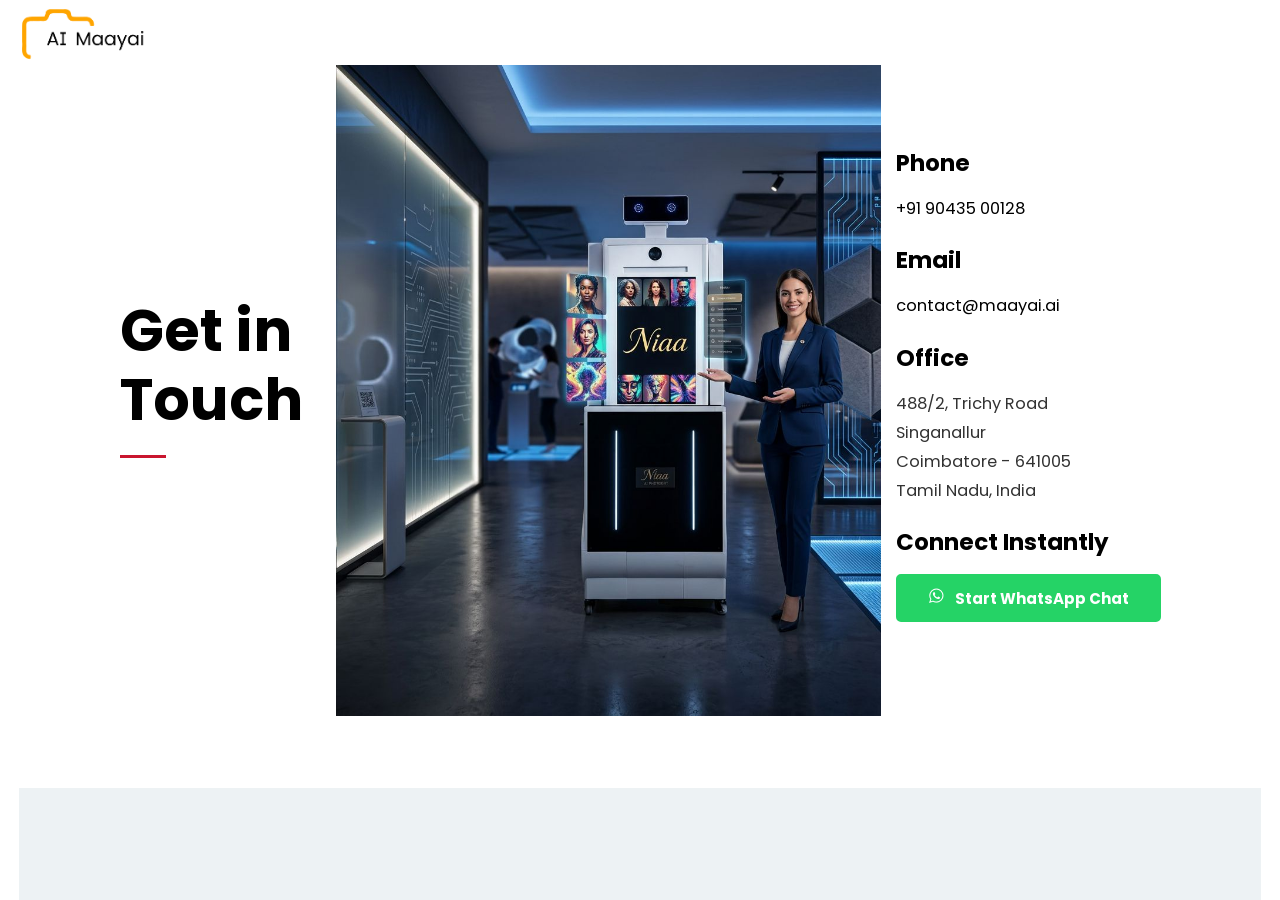
==== contact.html @ 773a6139 "contact, gallery logo update" ====
<!DOCTYPE html>
<html lang="en">

    <head>
        <meta charset="UTF-8">
        <meta http-equiv="X-UA-Compatible" content="IE=edge">
        <meta name="viewport" content="width=device-width, initial-scale=1.0">
        <link rel="stylesheet" href="css/style.css">
        <link rel="stylesheet" href="css/responsive.css">
        <link rel="stylesheet" href="css/plugin.css">
        <link rel="stylesheet" href="css/font.css">

        <!-- document title -->
        <title>AI Maayai | Niaa | Contact</title>
    </head>

    <body>
        <!-- MAIN WRAPPER START
            ============================================= -->
        <div class="main-wrapper clearfix">
            <!-- HEADER START
                ============================================= -->
            <header id="header">
                <div class="header-style1-wrap">
                    <div class="header-content-left">
                        <!-- LOGO START
                                ============================================ -->
                        <div class="logo">
                            <h2 class="logo-title">
                                <a href="index.html">
                                    <img
                                        src="img/AI_Maayai_Logo.png"
                                        alt="AI Maayai Logo"
                                        class="logo-img" />
                                </a>
                            </h2>
                        </div>
                        <!-- LOGO END -->
                    </div>
                </div>
            </header>
            <!-- HEADER END -->
            <!-- Content -->
            <div class="content">
                <div class="top-bar"></div>
                <div class="left-bar"></div>
                <div class="right-bar"></div>

                <div class="contact-block contact-block-2 clearfix">
                    <div class="column column-3 title-wrap">
                        <h1 class="the-title">
                            Get in Touch
                        </h1>
                        <span class="divider-separator"></span>
                    </div>
                    <div class="column column-40 contact-img-wrap">
                        <img src="img/get_in_touch.jpeg" alt="contact-img"
                            class="contact-img">
                    </div>
                    <div class="column column-3 detail-wrap">
                        <div class="contact-detail">
                            <h3 class="the-title">Phone</h3>
                            <p>
                                <a href="tel:+919043500128">+91 90435 00128</a>
                            </p>
                            <h3 class="the-title">Email</h3>
                            <p>
                                <a href="mailto:contact@maayai.ai">contact@maayai.ai</a>
                            </p>
                        </div>
                        <div class="address-detail">
                            <h3 class="the-title">Office</h3>
                            <p>
                                488/2, Trichy Road
                                <br>
                                Singanallur
                                <br>
                                Coimbatore - 641005
                                <br>
                                Tamil Nadu, India
                            </p>
                            <h3 class="the-title">Connect Instantly</h3>
                            <a class="button style-1 whatsapp-button" href="https://wa.me/919043500128" target="_blank" rel="noopener noreferrer">
                                <i class="icon-social-whatsapp-outline" aria-hidden="true"></i>
                                <span>Start WhatsApp Chat</span>
                            </a>
                        </div>
                    </div>
                </div>
            </div>
            <!-- end Content -->
            <!-- Footer -->
            <!-- end Footer -->
        </div>

        <!-- Footer Scripts
            ============================================= -->
        <!-- JavaScripts
        ============================================= -->
        <script src="js/jquery-3.6.0.min.js"></script>
        <script src="js/jquery.smartmenus.min.js"></script>
        <script src="js/aos.js"></script>
        <script src="js/swiper-bundle.min.js"></script>
        <script src="js/isotope.js"></script>
        <script src="js/imagesloaded.pkgd.min.js"></script>
        <script src="js/lightgallery-all.min.js"></script>
        <script src="js/main.js"></script>
    </body>

</html>
---- css/style.css ----
/*
Theme Name: Jepret Html
Theme URI: https://html.themesawesome.com/jeprethtml
Author: Themes Awesome
Author URI: https://www.themesawesome.com
Description: Modern Photography Html Theme
Tags: Html Tamplate
Version: 1.0

[Color Codes]

#Black (text, background, link) = #000000 / #262626 / #1F1D1D
#White (text, background) = #FFFFFF
#Gray (text) = #333333 / #999999 / #605E5F
#LightGray (background, text) = #F2F2F2 / #B8B8B8 / #AAAAAA
#Red (background, text, divider, border) = #DA0D2B 
#Dark Blue (background) = #09212b
#Light Blue (background, text) = #EDF2F5 / #8D99AE
#Brown (text) = #905348

[Typography]

Headers: 2rem/12px Poppins
Heading: 8.1rem/6rem/5rem/4.5rem/3.6rem/3rem/2.6rem/2.4rem/1.8rem/1.5rem/1.4rem/1.2rem/1rem Poppins
Paragraph: 1.7rem/1.6rem/1.5rem/1.4rem Poppins
Input: 13px Arial
Icons: 20px/1.6rem/1.4rem/1.2rem jepret/Fontawesome

Notes: To change the font, install it manually with convert the download zipped font to transfonter.org

-----------------------------------------------------------------------------------
  1. CSS Reset
  2. Header
  3. Landing Page
    3.1 Video Background
    3.2 Personal Photographer
    3.3 Photography Studio
    3.4 Slider
  4. Album
    4.1 Adora
    4.2 Album Grid
    4.3 Album Masonry
    4.4 Album Carousel
    4.5 Unique Stack
        4.5.1 3 Grid Images
        4.5.2 Asymmetrical 4 Images 
        4.5.3 Card Stack 7 Images 
        4.5.4 Grid 20 Images
        4.5.5 Rhomboid Images
        4.5.6 Round Images
    4.6 Slideshow
        4.6.1 Slideshow 1
        4.6.2 Slideshow 2
  5. Gallery
    5.1 default-crative-grid
    5.2 Animate Scroll One
    5.3 Animate Scroll Three
    5.4 Gallery Carousel One
    5.5 Gallery Carousel two
    5.6 Animate Scroll Two
    5.7 Animate Scroll Four
  6. Contact Page
  7. Archive Page
  8. Blog Page
    8.1 Single Post
  9. Footer
-----------------------------------------------------------------------------------
/*-----------------------------------------------------------------------------------*/
/*  1. CSS Reset
/*-----------------------------------------------------------------------------------*/

html {
  font-size: 62.5%;
  -webkit-font-smoothig: antialiased;
  height: 100%;
  scroll-behavior: smooth;
}

body {
  margin: 0;
  word-wrap: break-word;
  -ms-word-wrap: break-word;
  font-family: "Poppins", Sans-serif;
}

img {
  max-width: 100%;
  height: auto;
  display: block;
}

h1,
h2,
h3,
h4,
h5,
h6 {
  font-family: "Poppins";
  margin: 0 0 20px;
}

p {
  margin: 0 0 20px;
  font-size: 1.5rem;
  line-height: 3rem;
  color: #333;
  font-family: "Poppins";
}

*::-moz-selection {
  background-color: #000000;
  color: #ffffff;
}

*::selection {
  background-color: #000000;
  color: #ffffff;
}

.column {
  display: inline-block;
  float: left;
}

.column-1 {
  width: 100%;
}

.column-2 {
  width: 50%;
}

.column-3 {
  width: 33.33333%;
}

.column-2of3 {
  width: 66.66667%;
}

.column-4 {
  width: 25%;
}

.column-5 {
  width: 20%;
}

.column-25 {
  width: 25%;
}

.column-75 {
  width: 75%;
}

.column-40 {
  width: 40%;
}

.column-60 {
  width: 60%;
}

.column {
  -webkit-box-sizing: border-box;
  -moz-box-sizing: border-box;
  box-sizing: border-box;
  padding-right: 15px;
  padding-left: 15px;
  max-width: 100%;
}

.clearfix:before,
.clearfix:after {
  content: "";
  display: table;
}

.clearfix:after {
  clear: both;
}

.clearfix {
  zoom: 1;
}

.row {
  display: -ms-flexbox;
  display: flex;
  -ms-flex-wrap: wrap;
  flex-wrap: wrap;
  margin-left: -15px;
  margin-right: -15px;
}

.top-bar {
  position: fixed;
  height: 39px;
  width: 100%;
  top: 0;
  left: 0;
  right: 0;
  background: #ffffff;
  z-index: 10;
}

.left-bar {
  position: fixed;
  width: 19px;
  top: 0;
  bottom: 0;
  left: 0;
  z-index: 10;
  background: white;
}

.right-bar {
  position: fixed;
  width: 19px;
  top: 0;
  bottom: 0;
  right: 0;
  z-index: 10;
  background: white;
}

#mousehover {
  perspective: 500px;
}

#opacity {
  opacity: 0;
}

.opacity1 {
  transition: 0.4s;
}

#main-menu {
  display: block;
}

a {
  text-decoration: none;
  color: #000;
}

.main-wrapper {
  height: 100%;
  background-color: #edf2f4;
  min-height: 100vh;
  padding: 39px 0 0;
}

*,
*::after,
*::before {
  box-sizing: border-box;
}

.the-title {
  color: #000000;
  font-size: 2.4rem;
}

.button {
  text-decoration: none;
  padding: 12px 30px;
  text-align: center;
}

.style-1 {
  font-size: 15px;
  font-weight: 700;
  text-decoration: none;
  text-transform: uppercase;
  border-radius: 5px;
  border-style: solid;
  border-width: 2px;
  border-color: rgba(246, 25, 25, 0.49);
  background: rgb(246 25 25);
  color: #fff;
  transition: 0.4s;
}

/* .style-1:hover {
  background-color: rgba(255, 255, 255, 0.18);
  border-color: rgba(255, 255, 255, 0.18);
  transform: translateY(10px);
} */

.style-2 {
  font-size: 15px;
  font-weight: 700;
  text-decoration: none;
  text-transform: uppercase;
  border-radius: 5px;
  border-style: solid;
  border-width: 2px;
  border-color: #fff;
  background: transparent;
  color: #fff;
  transition: 0.4s;
}

.style-2:hover {
  background-color: rgba(255, 255, 255, 0.18);
  transform: translateY(10px);
}

.style-3 {
  font-size: 15px;
  font-weight: 700;
  text-transform: uppercase;
  background-color: #da0d2b;
  border-radius: 5px;
  padding: 16px 30px;
  color: #ffffff;
  transition: 0.4s;
}

.style-3:hover {
  transform: translateY(10px);
  background-color: #262626;
}

.style-4 {
  font-size: 15px;
  font-weight: 600;
  background-color: transparent;
  border: 2px solid;
  border-color: #ffffff;
  color: #ffffff;
  padding: 12px 24px;
  transition: 0.4s;
}

.style-4:hover {
  background-color: #da0e2b;
  border-color: #da0e2b;
}

.divider-separator {
  width: 15%;
  height: 4px;
  background: #c9162f;
  display: block;
}

.projects-button {
  display: flex;
}

.lg-toolbar .lg-icon {
  margin: 15px 0;
}

.container {
  margin: 0 auto;
  padding-right: 15px;
  padding-left: 15px;
}

#header .jepret-menu-mobile {
  display: none;
  position: relative;
  font-size: 2rem;
  margin: 7px 0 0;
  width: 0;
  height: 100%;
  cursor: pointer;
}

.jepret-menu-mobile .icon {
  width: auto;
}

#opacity1 {
  transition: 0.5s opacity;
}

h3.sub-title {
  color: #1b1b1b;
  font-size: 5rem;
  font-weight: 700;
  text-transform: capitalize;
  line-height: 1.3em;
  margin-top: 0;
  margin-bottom: 27px;
}

/*-----------------------------------------------------------------------------------*/
/*  2. Header 
/*-----------------------------------------------------------------------------------*/
#header {
  position: fixed;
  top: 0;
  z-index: 50;
  width: 100%;
  background: #fff;
  height: 65px;
  display: flex;
  align-items: center;
}

.header-style1-wrap {
  padding: 0 0px 0 12px;
  display: flex;
  justify-content: space-between;
  align-items: center;
  width: 100%;
  min-height: 65px;
}

h2.logo-title {
  margin: 0;
  font-size: 2rem;
  display: flex;
  align-items: center;
}

.logo-img {
  max-height: 70px;
  width: auto;
  height: auto;
  display: inline-block;
  vertical-align: middle;
}

h2.logo-title a {
  text-transform: uppercase;
  color: #000;
  text-decoration: none;
  transition: 0.4s;
}

h2.logo-title a:hover {
  color: #999;
}

li.menu-item:last-child {
  margin: 0;
}

li.menu-item a {
  color: #000000;
  font-size: 1.2rem;
  text-transform: uppercase;
  font-weight: 700;
}

#header li.menu-item-sub {
  margin: 0;
}

.mobile-menu {
  display: block;
}

/*-----------------------------------------------------------------------------------*/
/*  3. Landing Page
/*-----------------------------------------------------------------------------------*/

/* 3.1 Video Background */
.bg-video-wrap {
  position: relative;
  overflow: hidden;
  width: 100%;
  height: calc(100vh - (39px * 2));
}

.video-bg {
  min-width: 100%;
  min-height: 100vh;
  z-index: 1;
}

.video-overlay {
  width: 100%;
  height: 100%;
  position: absolute;
  top: 0;
  left: 0;
  background-size: 3px 3px;
  background-color: #000000;
  opacity: 0.3;
  transition: background 0.3s, border-radius 0.3s, opacity 0.3s;
  z-index: 2;
}

.video-content {
  position: absolute;
  z-index: 10;
  width: 75%;
  top: 54.5%;
  left: 50%;
  transform: translate(-50%, -50%);
  -webkit-transform: translate(-50%, -50%);
  -moz-transform: translate(-50%, -50%);
  -ms-transform: translate(-50%, -50%);
}

.video-title h1 {
  font-size: 8.1rem;
  line-height: 1.2em;
  color: #fff;
  text-transform: none;
  margin-bottom: 5px;
  margin-top: 2px;
  text-align: center;
}

.signature-wrap {
  background: #252525a1;
  margin: 30px 0 30px;
}

.signature-wrap img {
  display: block;
  margin-left: auto;
  margin-right: auto;
}

h2.author-name {
  font-size: 18px;
  text-align: center;
  font-weight: 300;
  line-height: 44px;
  text-transform: capitalize;
  color: #ffffff;
  letter-spacing: 2px;
  margin-top: -14px;
}

.video-button {
  display: flex;
  justify-content: center;
}

.video-button .button {
  margin-right: 20px;
}

/* 3.2 Personal Photographer */
.about-block {
  background-color: #f2f2f2;
  padding: 60px 0 80px 0;
  overflow: hidden;
}

.about-img-wrap {
  padding: 0px 40px 0px 10px;
}

.about-img-wrap img {
  transition-timing-function: cubic-bezier(0, 0.33, 0.07, 1.03);
  -webkit-transition-timing-function: cubic-bezier(0, 0.33, 0.07, 1.03);
  transition-duration: 1s;
  -webkit-transition-duration: 1s;
}

.about-text-wrap {
  padding-top: 21px;
  padding-right: 15px;
  padding-left: 10px;
  align-self: center;
}

h5.the-title {
  color: #000000;
  font-size: 1.4rem;
  font-weight: 500;
  line-height: 3em;
  letter-spacing: 6px;
  text-transform: uppercase;
  margin-bottom: 10px;
}

.about-text-wrap h3.sub-title {
  line-height: 1.29em;
}

.about-text-wrap .divider-separator {
  height: 3px;
}

.desc-wrap {
  margin-top: 30px;
  display: flex;
}

.desc-wrap p:first-child {
  max-width: 210px;
}

.desc-wrap p:last-child {
  padding-left: 47px;
}

.signature-img-wrap {
  width: 35%;
  margin-top: 10px;
}

.projects-block {
  background: #f5f5f5;
  padding: 80px 0 80px 0;
}

.project-text-wrap {
  padding-right: 40px;
  padding-top: 15px;
  padding-bottom: 5px;
  transition-timing-function: cubic-bezier(0, 0.33, 0.07, 1.03);
  transition-duration: 1s;
  align-self: center;
}

.project-img-wrap {
  padding-left: 10px;
  padding-right: 5px;
}

.smart-img-wrap {
  position: relative;
}

.smart-img {
  transition: transform 0s !important;
  will-change: transform;
}

.smart-img img {
  border-radius: 7px;
}

.smart-img.img-1 {
  position: relative;
  width: 60%;
  top: 36px;
  z-index: 2;
}

.smart-img.img-2 {
  position: absolute;
  width: 45%;
  z-index: 3;
  top: 83px;
  right: 0;
}

.projects-block .smart-img.img-3 {
  position: relative;
  margin: -59px 0 0 252px;
  width: 48%;
  z-index: 1;
}

.projects-block .smart-img.img-4 {
  position: absolute;
  width: 53%;
  bottom: 56px;
  left: 39px;
}

.projects-block .desc-wrap {
  margin-top: 30px;
  margin-bottom: 15px;
}

.projects-block h3.sub-title {
  margin-bottom: 30px;
}

.projects-block .desc-wrap p:first-child {
  max-width: 204px;
}

.projects-block .desc-wrap p:last-child {
  padding-left: 28px;
  max-width: 265px;
}

.projects-block h5.the-title {
  line-height: 2.5em;
}

.testimonial-block {
  background: url("./img/1_kwZMFqHiiPhhl1zHW09NHg2x.jpg");
  background-position: center center;
  background-repeat: no-repeat;
  background-size: cover;
  position: relative;
  height: 100vh;
  min-height: 100%;
}

.testimonial-block .container {
  max-width: 1140px;
  height: 100%;
}

.testimonial-block .row {
  height: 100%;
}

.testimonial-block::before {
  content: "";
  background: #000;
  opacity: 0.9;
  width: 100%;
  height: 100%;
  position: absolute;
  top: 0;
  left: 0;
}

.testimonial-inner-wrap {
  position: relative;
  align-self: center;
}

h1.testimonial-text {
  color: #fff;
  font-size: 6rem;
  font-weight: 400;
  line-height: 1.5em;
  text-align: center;
}

.client-wrap {
  display: flex;
  justify-content: center;
}

.client-img {
  border-radius: 50%;
  border: 3px solid #da0d2b;
  width: 55px;
  height: 55px;
  object-fit: cover;
}

.client-desc-wrap {
  color: #fff;
  margin-left: 15px;
  align-self: center;
}

.client-name {
  font-size: 20px;
  font-weight: 400;
  margin: 0;
}

.client-job {
  color: #999999;
  font-size: 15px;
  font-weight: 300;
  line-height: 1.1em;
}

.partner-block {
  background-color: #f2f2f2;
  padding: 160px 0 180px 0;
}

h2.the-title {
  color: #1b1b1b;
  font-size: 5rem;
  font-weight: 700;
  text-transform: capitalize;
  line-height: 1.5em;
  margin-bottom: 10px;
}

.partner-title-wrap .column-2:last-child {
  padding-left: 0;
  margin-top: -5px;
}

.partner-list-wrap {
  padding-top: 25px;
}

.partner-list-wrap .column-4 {
  background: #f5f5f5;
}

.partner-logo-wrap {
  position: relative;
  border: 1px solid #dddddd;
  padding: 24px 37px 30px;
  display: flex;
  align-self: center;
  height: 100%;
  overflow: hidden;
  background: #f5f5f5;
}

.partner-logo {
  margin-left: auto;
  margin-right: auto;
  width: 100%;
  object-fit: contain;
}

.partner-desc-wrap {
  position: absolute;
  bottom: 0;
  left: 0;
  right: 0;
  background: #09212b;
  text-align: center;
  visibility: hidden;
  width: 100%;
  height: 100%;
  transition: 0.7s ease;
  transform: translateY(100%);
  -webkit-transform: translateY(100%);
  -moz-transform: translateY(100%);
  -ms-transform: translateY(100%);
}

.partner-logo-wrap:hover .partner-desc-wrap {
  visibility: visible;
  transform: translateY(0);
  -webkit-transform: translateY(0);
  -moz-transform: translateY(0);
  -ms-transform: translateY(0);
}

.partner-desc {
  position: absolute;
  top: 50%;
  transform: translate(0, -50%);
  -webkit-transform: translate(0, -50%);
  -moz-transform: translate(0, -50%);
  -ms-transform: translate(0, -50%);
  color: #fff;
  text-align: center;
  padding: 0 30px;
}

h3.partner-name {
  margin-bottom: 5px;
  color: #ffffff;
  font-size: 2rem;
  font-weight: 500;
  text-transform: none;
  line-height: 34px;
}

.partner-desc p {
  color: #ffffff;
  font-size: 1rem;
  font-weight: 400;
  line-height: 1.4em;
  letter-spacing: 0.6px;
}

.contact-block {
  background-color: #da0d2b;
  padding: 155px 0 170px;
  text-align: center;
}

h5.sub-title {
  color: #ffffff;
  font-size: 15px;
  font-weight: 500;
  text-transform: none;
  letter-spacing: 1px;
  margin-bottom: 5px;
}

.contact-block h2.the-title a {
  /* color: #ffffff; */
  font-size: 6rem;
  font-weight: 700;
  text-transform: none;
  text-decoration: none;
}

.contact-block h2.the-title span {
  color: #1b1b1b;
  border-bottom: 3px solid #25d2eb;
}

/* 3.3 Photography Studio  */
.intro-block {
  background-color: #f6f7f8;
  padding: 75px 0 0 0;
  overflow: hidden;
}

.intro-block .intro-image-wrap {
  width: 45%;
  padding-right: 0;
  padding-left: 0;
  transition: 0s;
}

.intro-block .intro-text-wrap {
  width: 55%;
  align-self: center;
  padding-top: 15px;
  padding-left: 5%;
  padding-right: 0;
}

.intro-block .divider-separator {
  width: 45px;
  height: 3px;
}

.intro-block h3.sub-title {
  color: #000000;
  font-size: 1.4rem;
  font-weight: 500;
  text-transform: uppercase;
  line-height: 2.3em;
  letter-spacing: 6px;
  margin-bottom: 23px;
}

.intro-block h2.the-title {
  background: #fff;
  /* padding: 36px; */
  color: #000000;
  font-size: 5rem;
  font-weight: 700;
  text-transform: none;
  line-height: 1.2em;
  letter-spacing: 1px;
  margin-bottom: 18px;
}

.intro-desc {
  margin-top: 23px;
  margin-bottom: 40px;
}

.intro-button {
  display: flex;
}

.intro-button .style-3 {
  padding: 13px 30px;
}

.services-block {
  background-color: #f6f7f8;
  padding: 69px 0 0px;
}

.services-block h2.the-title {
  max-width: 600px;
  line-height: 1em;
  color: #262626;
  margin-bottom: 20px;
}

.services-block .divider-separator {
  width: 4%;
}

.services-list-wrap .column-3 {
  padding-left: 0;
}

.services-card-wrap {
  padding: 45px 0;
}

.service-icon {
  width: 35%;
}

.services-list-wrap .column-3:nth-child(1n + 2) .service-icon {
  width: 30%;
}

.service-desc-wrap {
  padding-top: 20px;
}

p.service-title {
  font-size: 2.4rem;
  font-weight: 700;
  margin-bottom: 8px;
  color: #262626;
}

p.service-desc {
  font-size: 1.4rem;
  margin: 0;
  min-height: 35px;
}

.team-block {
  display: flex;
  padding: 0 19px;
}

.team-text-wrap {
  background-color: #1b1b1b;
  position: relative;
}

.team-block .title-wrap {
  position: absolute;
  top: 49.5%;
  left: 50%;
  transform: translate(-50%, -49.5%);
  width: 100%;
  padding: 0 150px;
}

.team-block h2.the-title {
  color: #ffffff;
  margin-bottom: 20px;
  line-height: 1.3em;
}

.team-block span.divider-separator {
  width: 8%;
  height: 3px;
}

.team-block p.the-desc {
  color: #aaa;
  margin-top: 20px;
}

.team-list-wrap,
.team-list-wrap .column-3 {
  padding-left: 0;
  padding-right: 0;
}

.team-card-wrap {
  position: relative;
  z-index: 1;
  overflow: hidden;
}

.team-img-wrap::before {
  position: absolute;
  content: "";
  width: 100%;
  height: 100%;
  /* background-color: rgba(0, 0, 0, 0.37); */
  top: 0;
  left: 0;
  z-index: 2;
  transition: 1000ms;
}

.team-img {
  position: relative;
  z-index: 1;
  min-height: 297px;
  transform: scale(1.2) translateX(-8%);
  transition: 1000ms all;
  will-change: transform;
}

.team-desc-wrap {
  position: absolute;
  z-index: 10;
  bottom: 0;
  left: 25px;
  padding-right: 30px;
  opacity: 0;
  -webkit-transform: translateX(-100px);
  -ms-transform: translateX(-100px);
  transform: translateX(-100px);
  transition: 650ms;
}

h4.team-name {
  font-size: 2.4rem;
  color: #fff;
  margin: 0;
  line-height: 24px;
}

p.team-role {
  color: #bfbfbf;
  font-weight: 300;
}

.team-card-wrap:hover .team-img {
  transform: scale(1.2) translateX(8%);
  -webkit-transform: scale(1.2) translateX(8%);
  -ms-transform: scale(1.2) translateX(8%);
}

.team-card-wrap:hover .team-desc-wrap {
  opacity: 1;
  -webkit-transform: translateY(0) translateX(0);
  -ms-transform: translateY(0) translateX(0);
  transform: translateY(0) translateX(0);
}

.team-card-wrap:hover .team-img-wrap::before {
  background-color: rgba(0, 0, 0, 0.55);
}

.partner-style-2 {
  padding: 135px 0 140px;
}

.partner-style-2 .title-wrap {
  padding: 0 60px 0 0;
  align-self: center;
}

.partner-style-2 h2.the-title {
  margin-bottom: 40px;
  line-height: 1em;
}

.partner-style-2 .divider-separator {
  height: 3px;
}

.partner-style-2 .the-desc {
  margin-top: 30px;
  margin-bottom: 0;
}

.partner-style-2 .partner-list-wrap {
  padding-top: 20px;
  padding-left: 5px;
  padding-right: 0;
}

.partner-style-2 .partner-list-wrap .column-2 {
  padding-left: 5px;
  padding-right: 5px;
  padding-bottom: 20px;
  height: 221px;
}

.partner-style-2 .partner-logo-wrap {
  padding: 20px 38px;
  background: white;
}

.testimonial-block-style-2 {
  background-color: #030303;
  padding: 125px 0 110px;
}

.testimonial-block-style-2 .container {
  max-width: 1100px;
}

.testimonial-block-style-2 .testimonial-title-wrap {
  align-self: center;
}

.testimonial-block-style-2 h3.the-title {
  color: #ffffff;
  font-size: 5rem;
  font-weight: 700;
  text-transform: capitalize;
  line-height: 0.7em;
  margin-bottom: 35px;
}

.testimonial-block-style-2 h3.testi-text {
  color: #ffffff;
  font-size: 3.8rem;
  font-weight: 300;
  line-height: 1.5em;
  text-align: center;
  margin-top: 5px;
  margin-bottom: 20px;
}

.testimonial-block-style-2 .divider-separator {
  width: 35px;
}

.testimonial-block-style-2 .client-img {
  margin-left: -10px;
}

.contact-block.contact-block-3 {
  padding: 105px 0 135px;
}

.testi-inner-wrap {
  padding-left: 20px;
  padding-right: 15px;
}

/* 3.4 Slider  */

.slider-block {
  height: 94vh;
  position: relative;
}

.swipper-bg {
  background: url("./img/freestocks-org-98752.jpg");
  background-size: cover;
  background-position: 50%;
  min-width: 100%;
  min-height: 94vh;
  animation: zoom 10s infinite;
  transition-duration: 10s;
}

@keyframes zoom {
  0% {
    transform: scale(1.1);
  }

  50% {
    transform: scale(1.2, 1.2);
  }

  100% {
    transform: scale(1.1);
  }
}

.swipper-bg::before {
  content: "";
  position: absolute;
  background-color: rgba(0, 0, 0, 0.3);
  top: 0;
  left: 0;
  width: 100%;
  height: 100%;
}

.swipper-inner-wrap {
  position: absolute;
  bottom: 165px;
  left: 170px;
  max-width: 550px;
  transform: translateX(500px);
  opacity: 0;
  transition: 2000ms;
}

.swiper-slide.swiper-slide-active .swipper-inner-wrap {
  transform: translateX(0);
  opacity: 1;
}

.swipper-inner-wrap h3.the-title {
  font-size: 4.5rem;
  text-transform: capitalize;
  line-height: 1.3em;
  color: #fff;
  margin-bottom: 10px;
}

.swipper-inner-wrap p.the-desc {
  color: #ffffff;
  font-size: 1.6rem;
  line-height: 25px;
  margin-bottom: 28px;
}

.inner-slide-button-wrap .style-4 {
  padding: 9px 23px;
  margin-bottom: 4px;
}

.inner-slide-button-wrap {
  display: flex;
}

.swiper-button-prev:after,
.swiper-container-rtl .swiper-button-next:after,
.swiper-button-next:after,
.swiper-container-rtl .swiper-button-prev:after {
  display: none;
}

.swiper-button-next i,
.swiper-button-prev i {
  font-size: 20px;
  color: #ffffff;
}

.slider-block .swiper-button-prev {
  top: 51.5%;
  left: 30px;
  transform: translateY(-51.5%);
}

.slider-block .swiper-button-next {
  top: 51.5%;
  right: 30px;
  transform: translateY(-51.5%);
}

.slider-block .swiper-container-horizontal>.swiper-pagination-bullets,
.swiper-pagination-custom,
.swiper-pagination-fraction {
  bottom: 27px;
}

.slider-block .swiper-pagination-bullet-active {
  background: #ffffff;
}

.slider-block .swiper-container-horizontal>.swiper-pagination-bullets .swiper-pagination-bullet {
  margin: 0 6px;
}

.slider-block .swiper-pagination-bullet {
  width: 6px;
  height: 6px;
}

/*-----------------------------------------------------------------------------------*/
/*  4. Album
/*-----------------------------------------------------------------------------------*/

/* 4.1 Adora */

.adora-contcept-block {
  max-width: 100%;
  padding: 0 60px 0 40px;
  height: 94vh;
  background-color: #edf2f5;
}

.adora-gallery {
  position: relative;
  top: 50%;
  transform: translateY(-50%);
}

.swiper-container.adora-swiper {
  padding: 50px 0 0;
}

.adora-contcept-block .img img {
  width: 100%;
  height: auto;
  position: relative;
  z-index: 2;
}

.gallery-album .img {
  position: relative;
}

.gallery-album .img::before {
  content: "";
  width: 100%;
  height: 20px;
  background: #b8b8b8;
  position: absolute;
  top: 0;
  left: 0;
  -webkit-transform: translate3d(0, -20px, 0) scale3d(0.9, 0.9, 1);
  transform: translate3d(0, -20px, 0) scale3d(0.9, 0.9, 1);
}

.gallery-album .img::after {
  content: "";
  width: 100%;
  height: 20px;
  background: #a7a7a7;
  position: absolute;
  top: 0;
  left: 0;
  -webkit-transform: translate3d(0, -10px, 0) scale3d(0.95, 0.95, 1);
  transform: translate3d(0, -10px, 0) scale3d(0.95, 0.95, 1);
}

h3.adora-title {
  font-size: 1rem;
  letter-spacing: 0.1rem;
  text-align: center;
  margin: 0 0 40px;
  position: relative;
}

.adora-button {
  position: absolute;
  left: 50%;
  top: 0;
  margin-top: -45px;
  transform: translateX(-50%);
  background: #000;
  color: #fff;
  width: 32px;
  height: 30px;
  line-height: 35px;
  text-align: center;
  font-size: 1.2rem;
  opacity: 0;
  cursor: pointer;
  transition: 0.4s;
}

.adora-contcept-block .swiper-button-next {
  top: 6%;
  right: 16.1%;
  transform: translateX(16.1%);
}

.adora-contcept-block .swiper-button-prev {
  top: 6%;
  left: 14.8%;
  transform: translateX(14.8%);
}

.adora-contcept-block .swiper-button-prev span,
.adora-contcept-block .swiper-button-next span {
  position: absolute;
  top: 0;
  background: transparent;
  color: #595959;
  border: 2px solid #595959;
  width: 35px;
  height: 32px;
  line-height: 35px;
  text-align: center;
  font-size: 1.2rem;
  opacity: 0;
  transition: 0.4s;
}

.adora-contcept-block .swiper-button-prev:hover span,
.adora-contcept-block .swiper-button-next:hover span {
  opacity: 1;
}

.swiper-slide.swiper-slide-active .adora-button {
  opacity: 1;
}

.adora-contcept-block .swiper-button-prev span {
  -webkit-transform: rotate3d(0, 0, 1, 180deg);
  transform: rotate3d(0, 0, 1, 180deg);
}

.view-item-active .adora-button {
  -webkit-transform: rotate3d(0, 0, 1, 180deg) translateX(50%);
  transform: rotate3d(0, 0, 1, 180deg) translateX(50%);
}

.adora-contcept-block .swiper-slide-prev,
.adora-contcept-block .swiper-slide-next {
  -webkit-transition: -webkit-transform 0.5s, opacity 0.5s;
  transition: transform 0.5s, opacity 0.5s;
  -webkit-transition-timing-function: cubic-bezier(0.6, 0, 0.4, 1);
  transition-timing-function: cubic-bezier(0.6, 0, 0.4, 1);
}

.adora-contcept-block.view-item-active {
  height: auto;
}

.adora-contcept-block.view-item-active .adora-gallery {
  top: 0;
  transform: translateY(0);
  padding-top: 190px;
}

.adora-contcept-block.view-item-active .swiper-slide-prev {
  -webkit-transform: translate3d(-70px, 75px, 0);
  transform: translate3d(-70px, 75px, 0);
  opacity: 0;
}

.adora-contcept-block.view-item-active .swiper-slide-next {
  -webkit-transform: translate3d(70px, 75px, 0);
  transform: translate3d(70px, 75px, 0);
  opacity: 0;
}

.adora-contcept-block.view-item-active .swiper-slide-prev,
.adora-contcept-block.view-item-active .swiper-slide-next,
.adora-contcept-block.view-item-active .swiper-slide {
  height: 0;
}

.adora-contcept-block.view-item-active .swiper-slide.swiper-slide-active {
  height: auto;
}

.adora-contcept-block.view-item-active .swiper-button-prev,
.adora-contcept-block.view-item-active .swiper-button-next {
  display: none;
}

.gallery-album {
  transform: translate3d(0, 0, 0);
  -webkit-transition: -webkit-transform 0.5s, opacity 0.5s;
  transition: transform 0.5s, opacity 0.5s;
  -webkit-transition-timing-function: cubic-bezier(0.6, 0, 0.4, 1);
  transition-timing-function: cubic-bezier(0.6, 0, 0.4, 1);
}

.adora-contcept-block.view-item-active .gallery-album {
  position: absolute;
  transform: translate3d(0, 65vh, 0);
  opacity: 0;
  z-index: -10;
}

.adora-contcept-block .item {
  position: absolute;
  padding-bottom: 30px;
  opacity: 0;
  -webkit-transform: translate3d(0, 65vh, 0);
  transform: translate3d(0, 65vh, 0);
  -webkit-transition: -webkit-transform 0.5s, opacity 0.5s;
  transition: transform 0.5s, opacity 0.5s;
  -webkit-transition-timing-function: cubic-bezier(0.6, 0, 0.4, 1);
  transition-timing-function: cubic-bezier(0.6, 0, 0.4, 1);
}

.adora-contcept-block.view-item-active .item {
  position: relative;
  top: 0;
  -webkit-transition-delay: 0.15s;
  transition-delay: 0.15s;
  -webkit-transform: translate3d(0, 0, 0);
  transform: translate3d(0, 0, 0);
  opacity: 1;
  z-index: 10;
}

.item-title {
  font-size: 1.8rem;
  line-height: 2.8rem;
  margin: 0;
  padding: 1em 0;
  color: #000000;
  text-align: left;
  text-transform: capitalize;
}

.item-desc {
  font-size: 1.4rem;
  line-height: 2.6rem;
  vertical-align: middle;
  display: block;
  color: #4f4e4e;
  margin-top: 5px;
  font-weight: 400;
  text-transform: capitalize;
}

.adora-gallery .swiper-slide {
  padding: 20px 20px 0 3px;
}

.adora-title-wrap {
  position: relative;
  bottom: 17px;
  left: 3px;
}

/* 4.2 Album Grid */

.gallery-grid-block {
  overflow: hidden;
  padding: 0 10px 0 10px;
}

.gallery-grid-item {
  padding: 0 10px 20px;
}

.standard-grid .gallery-grid-item {
  padding: 0 7px 15px;
}

.gallery-item {
  filter: grayscale(0);
  transition: 1000ms;
}

.on-hover-item {
  filter: grayscale(100%);
  -webkit-filter: grayscale(100%);
}

.standard-grid .gallery-grid-item-wrap {
  margin-top: -5px;
}

/* 4.3 Album Masonry */

.gallery-masonry-block {
  overflow: hidden;
  padding: 0 20px 15px 8px;
}

.gallery-masonry-item {
  padding: 0 8px 16px;
}

/* 4.4 Album Carousel */

.carousel-block {
  display: flex;
  flex-wrap: wrap;
  min-height: 92vh;
  height: 100%;
  padding: 0 10px;
  background: #edf2f5;
}

.carousel-title-wrap h3.the-title {
  font-size: 3.6rem;
  line-height: 1.1;
  margin-bottom: 5px;
  text-transform: uppercase;
}

.carousel-title-wrap p.the-desc {
  font-size: 1.5rem;
  color: #333;
  padding-left: 0;
}

.carousel-img {
  background: url("./img/robson-hatsukami-morgan-BIWWsqthqtw-unsplash.jpg");
  background-size: cover;
  height: 100%;
  background-position: center center;
  position: relative;
}

.carousel-overlay {
  background-color: #000;
  position: absolute;
  top: 0;
  left: 0;
  bottom: 0;
  right: 0;
  opacity: 0;
  transition: opacity 0.2s linear;
}

.carousel-img:hover .carousel-overlay {
  opacity: 0.8;
}

.carousel-title-wrap {
  background-color: #edf2f5;
  position: relative;
}

.carousel-wrap {
  padding-left: 0;
  padding-right: 10px;
}

.carousel-album {
  height: 100%;
}

.carousel-wrap .title-wrap {
  position: absolute;
  bottom: 78px;
  padding: 0px 30px;
}

.album-detail {
  position: absolute;
  bottom: 13px;
  padding: 0 30px;
  display: flex;
  opacity: 0;
  transition: 0.2s all linear;
  width: 100%;
}

.carousel-img:hover .album-detail {
  opacity: 1;
}

.album-title h3.the-title {
  margin-bottom: 0;
  color: #fff;
  text-transform: uppercase;
  font-size: 3rem;
}

.album-title p.author {
  color: #fff;
  font-size: 1.4rem;
}

a.carousel-style {
  background-color: #da0d2b;
  border-radius: 5px;
  color: #fff;
  font-size: 1.4rem;
  text-transform: uppercase;
  padding: 11px 30px;
  font-weight: 700;
  letter-spacing: 1.4px;
}

.album-title {
  width: 60%;
}

.album-button-wrap {
  width: 40%;
  text-align: right;
  align-self: center;
  margin-top: 6px;
}

.carousel-style span.btn-text {
  position: relative;
  display: inline-block;
  transition: 300ms;
}

.carousel-style:hover span.btn-text {
  transform: translate3d(-1rem, 0, 0);
}

.carousel-style span.btn-icon {
  position: absolute;
  width: 0.5em;
  right: 0;
  opacity: 0;
  top: 50%;
  transform: translateY(-50%);
  transition: all 300ms ease-out;
  will-change: right, opacity;
  color: #fff;
  line-height: 0;
}

.carousel-style:hover span.icon-next {
  opacity: 1;
  right: -15px;
}

.carousel-button-wrap {
  position: fixed;
  z-index: 12;
  bottom: 4px;
  right: 45px;
  display: flex;
}

.carousel-button-wrap .btn:hover {
  color: #da0d2b;
}

.carousel-button-wrap .btn .icon {
  font-size: 1.7rem;
}

.btn-prev .icon {
  transform: rotate(180deg) translate(20px, 8px);
}

.btn-next .icon {
  transform: translate(20px, -8px);
}

span.separator {
  font-size: 1.7rem;
  vertical-align: baseline;
  line-height: 0;
  padding: 0;
  margin: 0;
  color: #878787;
  margin: 0 20px;
}

.carousel-button-wrap .btn[aria-disabled="true"] {
  color: #999;
  cursor: auto;
}

.carousel-block .title-wrap {
  position: absolute;
  bottom: 0;
  padding: 30px 25px 55px;
}

.carousel-album .swiper-wrapper {
  padding: 0 4px;
}

/* 4.5 Unique Stack */

/* 4.5.1 3 Grid Images */

.full-height {
  height: 880px;
}

.js .slideshow {
  height: 100%;
  max-height: 100%;
  pointer-events: none;
  position: relative;
}

.the-packs {
  overflow: hidden;
}

.js .slideshow .slide {
  position: absolute;
  top: 0;
  left: 0;
  height: 100%;
  margin: 0;
  pointer-events: none;
  opacity: 0;
}

.js .slideshow .slide--current {
  pointer-events: auto;
  opacity: 1;
}

.slideshow .slide {
  position: relative;
  width: 100%;
  padding: 6.5em 0 17.6em;
}

.slideshow .slide-imgwrap {
  position: relative;
  height: 100%;
  margin: 0 auto;
}

.slide--layout-1 .slide__img:first-child {
  height: 100%;
}

.slide--layout-1 .slide__img {
  position: absolute;
  width: calc(50% - 0.6em);
}

.slideshow .slide__img-inner {
  position: absolute;
  width: 100%;
  height: 100%;
  -webkit-transform: rotateZ(0deg);
  transform: rotateZ(0deg);
  -webkit-backface-visibility: hidden;
  backface-visibility: hidden;
  will-change: tranform, opacity;
  background-position: 50% 50%;
  background-size: cover;
}

.slide--layout-1 .slide__img:nth-child(n + 2) {
  left: calc(50% + 0.5em);
  height: calc(50% - 0.5em);
}

.slide--layout-1 .slide__img:nth-child(3) {
  top: calc(50% + 0.5em);
}

.js .slideshow .slide--current .slide__title {
  pointer-events: auto;
  opacity: 1;
  display: flex;
  align-self: center;
}

.slideshow .slide__title {
  text-align: center;
}

.js .slideshow .slide__title {
  pointer-events: none;
  opacity: 0;
  padding: 0 93px 0 93px;
}

.slideshow .slide--layout-6 .slide__title,
.slideshow .slide--layout-4 .slide__title,
.slideshow .slide--layout-1 .slide__title,
.slideshow .slide--layout-7 .slide__title {
  margin-top: 3%;
}

.slideshow .title-wrap {
  display: flex;
  padding-right: 45px;
}

.the-packs .slideshow .slide__title-main {
  text-align: left;
  align-self: center;
}

.slideshow .slide__title-main {
  font-size: 2.6rem;
  line-height: 1.46em;
  display: inline-block;
  margin: 0;
}

.slideshow .slide__title-sub {
  margin-top: 0;
  font-size: inherit;
  text-align: left;
}

.slideshow .slide__title-sub {
  font-size: 1.15rem;
  line-height: 1.5;
  margin-top: 0;
  padding: 0 5px;
}

.slideshow .slide__title-sub p {
  font-size: 1.2rem;
  line-height: 1.8rem;
  margin-bottom: 0;
}

.self-center {
  align-self: center;
}

.slideshow__nav--arrows.bottom-nav {
  padding: 0;
  bottom: 8px;
  right: 0;
}

.slideshow__nav--arrows {
  pointer-events: auto;
  opacity: 1;
}

.slideshow__nav {
  position: fixed;
  z-index: 30;
}

.slideshow__nav button {
  border: 0;
  font-size: 14px;
  font-size: 1.4rem;
  margin: 0;
  cursor: pointer;
  font-weight: 700;
  line-height: 0;
}

button {
  margin: 15px 0;
  -moz-transition: all 0.3s linear;
  -webkit-transition: all 0.3s linear;
  -o-transition: all 0.3s linear;
}

button {
  background-image: none;
  background: 0 0;
}

.slideshow__nav button:hover {
  color: #da0d2b;
}

.icon {
  display: inline-block;
  width: 45px;
  height: auto;
  margin: 0 auto;
  fill: currentColor;
  vertical-align: middle;
}

.slide-prev-btn .icon-right-arrow {
  line-height: 0.4;
  -webkit-transform: rotate(180deg);
  -moz-transform: rotate(180deg);
  -ms-transform: rotate(180deg);
  -o-transform: rotate(180deg);
  transform: rotate(180deg);
}

.slideshow__nav span {
  font-size: 17px;
  font-size: 1.7rem;
  vertical-align: inherit;
  line-height: 0;
  padding: 0;
  margin: 0;
  color: #878787;
  margin: 0 10px;
}

.view-album {
  text-align: right;
}

/* 4.5.2 Asymmetrical 4 Images */

.slide--layout-4 a.album-redirect {
  position: absolute;
}

.slide--layout-4 a.album-redirect:first-child {
  top: 40%;
  left: 5%;
  width: 80%;
  height: 60%;
}

.slide--layout-4 a.album-redirect:nth-child(2) {
  top: 15%;
  left: 15%;
  width: 30%;
  height: 50%;
}

.slide--layout-4 a.album-redirect:nth-child(3) {
  top: 0;
  left: 40%;
  width: 40%;
  height: 60%;
}

.slide--layout-4 a.album-redirect:nth-child(4) {
  top: 50%;
  left: 75%;
  width: 22.5%;
  height: 42.5%;
}

.concept-15 .slideshow .slide {
  padding: 8em 0 16em;
}

.js a.carousel-style {
  padding: 11px 32px;
}

/* 4.5.3 Card Stack 7 Images */

.card-stack.concept-14 .slideshow .slide {
  padding: 17em 0 17em;
}

.slide--layout-3 .slide__img {
  position: absolute;
  width: 450px;
  height: 450px;
  top: 40%;
  left: 50%;
  transform: translate3d(-50%, -50%, 0) translate3d(-50%, 0, 0) rotate(-15deg);
  -webkit-transform: translate3d(-50%, -50%, 0) translate3d(-50%, 0, 0) rotate(-15deg);
}

.slide--layout-3 .slide__img-inner {
  transform-origin: 50% 200%;
  -webkit-transform-origin: 50% 200%;
}

.slide--layout-3 .slide__img:nth-child(1) .slide__img-inner {
  transform: translateX(0px) rotateZ(0deg);
}

.slide--layout-3 .slide__img:nth-child(2) .slide__img-inner {
  transform: translateX(0px) rotateZ(6deg);
}

.slide--layout-3 .slide__img:nth-child(3) .slide__img-inner {
  transform: translateX(0px) rotateZ(12deg);
}

.slide--layout-3 .slide__img:nth-child(4) .slide__img-inner {
  transform: translateX(0px) rotateZ(18deg);
}

.slide--layout-3 .slide__img:nth-child(5) .slide__img-inner {
  transform: translateX(0px) rotateZ(24deg);
}

.slide--layout-3 .slide__img:nth-child(6) .slide__img-inner {
  transform: translateX(0px) rotateZ(30deg);
}

.slide--layout-3 .slide__img:nth-child(7) .slide__img-inner {
  transform: translateX(0px) rotateZ(36deg);
}

.card-stack .slideshow .slide__title-sub {
  padding: 3px 5px;
}

/* 4.5.4 Grid 20 Images */

.slide--layout-5 .slide__img {
  position: relative;
  width: calc((100% / 6) - 10px);
  padding-bottom: calc((100% / 6) - 11px);
  min-height: 150px;
  margin: 5px;
  display: inline-block;
}

.slide--layout-5 .slide-imgwrap {
  padding: 8% 0;
  display: flex;
  flex-wrap: wrap;
  align-content: center;
}

.grid-20-img .the-packs .slideshow .slide__title-main {
  margin-top: 0;
}

.grid-20-img .slideshow .slide {
  padding: 2.1em 0 16em;
}

.grid-20-img.the-packs .slideshow .slide__title-main {
  max-width: 200px;
  padding-right: 15px;
}

/* 4.5.5 Rhomboid Images */

.slide--layout-7 a.album-redirect {
  position: absolute;
  width: 41%;
  height: 100%;
}

.slide--layout-7 a.album-redirect:nth-child(2) {
  left: 30%;
}

.slide--layout-7 a.album-redirect:nth-child(3) {
  left: 60%;
}

.slide--layout-7 .slide__img-inner {
  clip-path: polygon(0% 100%, 30% 0%, 100% 0%, 70% 100%);
  -webkit-clip-path: polygon(0% 100%, 30% 0%, 100% 0%, 70% 100%);
  -moz-clip-path: polygon(0% 100%, 30% 0%, 100% 0%, 70% 100%);
}

.rhomboid-img .slideshow .slide {
  padding: 6.5em 0 17.5em;
}

.rhomboid-img .slideshow .title-wrap {
  padding-right: 60px;
}

/* 4.5.6 Round Images */

.round-img .slide__img-inner {
  border-radius: 50%;
}

.slide--layout-6 a.album-redirect {
  position: absolute;
  top: 50%;
  left: 50%;
  width: 45%;
  padding-bottom: 45%;
  -webkit-transform: translate3d(-50%, -50%, 0);
  transform: translate3d(-50%, -50%, 0);
}

.slide--layout-6 a.album-redirect:first-child {
  -webkit-transform: translate3d(0%, -40%, 0) scale(0.6);
  transform: translate3d(0%, -40%, 0) scale(0.6);
}

.slide--layout-6 a.album-redirect:nth-child(3) {
  -webkit-transform: translate3d(-100%, -60%, 0) scale(0.75);
  transform: translate3d(-100%, -60%, 0) scale(0.75);
}

.round-img .slideshow .slide {
  padding: 7em 0 18em;
}

.round-img.the-packs .slideshow .slide__title-main {
  padding-right: 30px;
}

.round-img .slideshow .slide__title-sub {
  padding: 3px 5px;
}

/* 4.6 Slideshow */

/* 4.6.1 Slideshow 1 */

.slideshow-slider {
  position: relative;
  width: 100%;
  height: 93vh;
}

.slideshow-slider .slides {
  position: absolute;
  width: 100%;
  height: 100%;
  overflow: hidden;
}

.slideshow-slider .slide {
  position: absolute;
  width: 100%;
  height: 100%;
  overflow: hidden;
  opacity: 0;
  pointer-events: none;
  display: flex;
  flex-direction: column;
  align-content: center;
  justify-content: center;
  align-items: center;
  text-align: center;
  z-index: 5;
}

.slideshow-slider .slider--current {
  opacity: 1;
  pointer-events: auto;
}

.slideshow-slider .slide__img {
  position: absolute;
  top: -200px;
  left: -200px;
  width: calc(100% + 400px);
  height: calc(100% + 400px);
  background-size: cover;
  background-position: 50% 50%;
}

.slideshow-slider .slide__title {
  position: relative;
  font-size: 5vh;
  margin-bottom: 20px;
  cursor: default;
  line-height: 3rem;
  color: #fff;
  z-index: 2;
}

.slideshow-slider .slide__desc {
  position: relative;
  width: 59%;
  font-size: 1.5rem;
  margin: 0 0 32px;
  cursor: default;
  color: #fff;
  padding: 0 1em;
  text-align: center;
  z-index: 2;
}

.slideshow-slider .slide__desc p {
  position: relative;
  margin: 0 0 2em;
  cursor: default;
  color: #fff;
  padding: 0 1em;
  text-align: center;
  opacity: 1;
  transform: translateX(0px);
  font-size: inherit;
  margin-bottom: 0;
  margin-top: 10px;
}

a.carousel-style.carousel-style-2 {
  position: relative;
  font-size: 1.2rem;
  background-color: #fff;
  color: #000;
  z-index: 2;
  border-radius: 0;
  letter-spacing: 0;
}

a.carousel-style.carousel-style-2:hover {
  background: #da0d2b;
  color: #fff;
}

.carousel-style.carousel-style-2 span.btn-icon {
  color: #fff;
}

.slidenav__item--prev i.icon {
  transform: rotate(180deg);
  -webkit-transform: rotate(180deg);
}

.overlay-slider {
  position: absolute;
  top: 0;
  left: 0;
  right: 0;
  bottom: 0;
  content: "";
  background: #000;
  opacity: 0.4;
  z-index: 1;
}

.slideshow-slider .slide--current {
  opacity: 1;
  pointer-events: auto;
}

.slideshow-slider .shape {
  position: absolute;
  width: 100%;
  height: 100%;
  fill: transparent;
  top: 0;
  pointer-events: none;
  z-index: 6;
}

.js a.carousel-style.carousel-style-2 {
  padding: 11px 30px;
}

/* 4.6.2 Slideshow 2 */

.slider-slideshow-2-block a.carousel-style.carousel-style-2 {
  position: relative;
  font-size: 1.2rem;
  background-color: #000;
  color: #fff;
  z-index: 2;
  border-radius: 0;
  letter-spacing: 0;
}

.slider-slideshow-2-block a.carousel-style.carousel-style-2:hover {
  background: #da0d2b;
}

.slider-slideshow-2-block .carousel-style.carousel-style-2 span.btn-icon {
  color: #fff;
}

.slider-slideshow-2-block .slideshow-slider .shape {
  fill: #000;
}

/*-----------------------------------------------------------------------------------*/
/*  5. Gallery
/*-----------------------------------------------------------------------------------*/

/* 5.1 default-crative-grid */

.gallery-grid-block.default-creative-grid {
  padding: 0 19px 0 15px;
}

.std-creative-grid .gallery-grid-item {
  padding: 0 4px 8px 4px;
  z-index: 0;
}

.description {
  color: #fff;
}

.gallery-grid-block .description-wrap {
  display: none;
}

.description-wrap h3 {
  margin-bottom: 10px;
  font-size: 2.4rem;
}

.caption-gallery p {
  font-size: 1.8rem;
  color: #8d99ae;
  line-height: 34.2px;
}

.preview {
  position: fixed;
  z-index: 1000;
  top: 0;
  left: 0;
  display: flex;
  display: -webkit-flex;
  display: -ms-flex;
  justify-content: center;
  -webkit-jusify-content: center;
  align-content: center;
  -webkit-align-content: center;
  align-items: center;
  width: 50%;
  height: 100%;
  pointer-events: none;
}

.action--close {
  position: fixed;
  z-index: 150;
  top: 0;
  right: 0;
  padding: 1em;
  opacity: 0;
  transition: opacity 0.3s transform 0.3s;
  -webkit-transition: opacity 0.3s transform 0.3s;
  transform: scale3d(0.6, 0.6, 1);
}

.action {
  font-size: 1.8em;
  margin: 0;
  cursor: pointer;
  vertical-align: top;
  color: #fff;
  border: none;
  background: none;
}

.text-hidden {
  position: absolute;
  display: block;
  overflow: hidden;
  width: 0;
  height: 0;
  color: transparent;
}

.description--preview {
  font-size: 2rem;
  position: absolute;
  z-index: 140;
  width: 100%;
  left: 100%;
  top: -22px;
  height: 100%;
  padding: 0 5em;
  display: flex;
  display: -webkit-flex;
  flex-direction: column;
  -webkit-flex-direction: column;
  justify-content: center;
  -webkit-justify-content: center;
  align-items: flex-start;
  -webkit-align-items: flex-start;
  opacity: 0;
  transition: opacity 1s, transform 1s;
  -webkit-transition: opacity 1s, transform 1s;
  -webkit-transition-timing-function: cubic-bezier(0.2, 1, 0.3, 1);
  transition-timing-function: cubic-bezier(0.2, 1, 0.3, 1);
  -webkit-transform: translate3d(0, 30px, 0);
  transform: translate3d(0, 30px, 0);
}

.original {
  position: relative;
  z-index: 120;
  display: block;
  object-fit: contain;
  transition: opacity 0.2s;
  -webkit-transition: opacity 0.2s;
  -webkit-backface-visibility: hidden;
}

.clone {
  position: fixed;
  z-index: 110;
  transition: transform 0.5s;
  -webkit-transition: -webkit-transform 0.5s;
  opacity: 0 !important;
  -webkit-backface-visibility: hidden;
}

.preview--image-loaded .action--close {
  opacity: 1;
  transform: scale3d(1, 1, 1);
  -webkit-transform: scale3d(1, 1, 1);
}

.preview::before {
  content: "";
  position: fixed;
  top: 0;
  left: 0;
  width: 100%;
  height: 100%;
  opacity: 0;
  background: #1f1d1d;
  transition: opacity 0.6s;
  -webkit-transition: opacity 0.6s;
}

.preview--open::before {
  opacity: 1;
}

.preview--image-loaded .description--preview {
  opacity: 1;
}

.gallery-grid-item-wrap.grid--loaded {
  position: relative;
  overflow: hidden;
}

.description--preview h3 {
  font-weight: 400;
  text-transform: uppercase;
  margin-bottom: 6px;
  font-size: 2.4rem;
}

.preview--open {
  pointer-events: auto;
}

.grid__item--current {
  opacity: 0 !important;
}

/* 5.2 Animate Scroll One */

.animate-one {
  padding: 5vw 0;
}

.animate-item-wrap {
  padding: 25vh 0 30vh;
}

.content__item-imgwrap {
  position: relative;
  width: 100%;
  max-width: 90vw;
  overflow: hidden;
  padding-bottom: calc(100% / (31.5 / 15.2));
  margin-bottom: 305px;
}

.animate-item-wrap .content__item-img {
  position: absolute;
  background: url("./img/20200615092145.jpg");
  --overflow: 40px;
  height: calc(100% + (2 * var(--overflow)));
  width: 100%;
  background-size: cover;
  background-position: 50% 0;
  top: calc(-1 * var(--overflow));
  opacity: 0.8;
}

.item-right {
  margin-left: auto;
}

.should-hide {
  display: none;
}

/* 5.3 Animate Scroll Three */

.animate-three .animate-item-wrap {
  padding: 0 10vw;
  margin: 15vh 0 30vh;
}

.animate-three .content__item-imgwrap {
  padding-bottom: calc(100% / (31 / 12.2));
  overflow: hidden;
  width: 35.9%;
}

.animate-three .animate-item-wrap .content__item-img {
  width: 100%;
}

h2.content__item-title {
  font-size: 3.2rem;
  line-height: 3.8rem;
  color: #905348;
  text-transform: uppercase;
  margin: 0;
  position: absolute;
  top: 97%;
  max-width: 450px;
  left: 80px;
  transform: translateY(-99%);
}

p.content__item-description {
  font-size: 1.4rem;
  line-height: 1.6;
  margin: 0;
  color: #905348;
  font-style: oblique;
  position: absolute;
  top: 50%;
  left: 45.7%;
  max-width: 150px;
  transform: translate(-45.7%, -50%);
}

.animate-three .item-right .content__item-img {
  right: 0;
}

h2.content__item-title.title-right {
  left: unset;
  right: 80px;
}

p.content__item-description.desc-right {
  left: unset;
  right: 37%;
  text-align: right;
}

.animate-three .content__item {
  --imgWidth: calc(600px * (500 / 500));
  max-width: 100%;
  position: relative;
  will-change: transform;
  margin-bottom: 30vh;
}

.animate-scroll .content__item--expand {
  width: 100%;
}

.animate-scroll-3 .main-wrapper {
  height: calc(100% + 550px);
}

/* 5.4 Gallery Carousel One */

.carousel-block.gallery-carousel-block .title-wrap {
  position: relative;
  padding: 20px 15px;
}

.carousel-block.gallery-carousel-block h1.the-title {
  font-size: 5rem;
  text-transform: uppercase;
  color: #333;
  line-height: 1;
  opacity: 0.2;
}

.carousel-block.gallery-carousel-block .detail-wrap {
  position: absolute;
  top: 93px;
  left: 70px;
}

.detail-item {
  margin-bottom: 5px;
}

.detail-item span {
  font-size: 1.6rem;
}

span.detail-title {
  font-weight: 700;
  min-width: 75px;
  display: inline-block;
}

.carousel-block.gallery-carousel-block .desc-wrap {
  display: block;
  position: absolute;
  bottom: 15px;
  top: 45%;
  left: 0;
  padding: 0 55px 8px 70px;
}

.carousel-block.gallery-carousel-block .desc-wrap h3.the-title {
  font-size: 2.4rem;
  margin-bottom: 15px;
}

span.launch-gallery-icon {
  position: absolute;
  top: 12px;
  right: 10px;
  font-size: 16px;
  color: #fff;
  background: rgba(0, 0, 0, 0.5);
  padding: 15px 15px;
  line-height: 16px;
  border-radius: 8px;
  cursor: pointer;
}

.carousel-block.gallery-carousel-block .album-title {
  max-width: 450px;
  width: 100%;
}

.carousel-block.gallery-carousel-block .album-title h3.the-title {
  line-height: 33px;
}

.gallery-carousel-block .swiper-container-horizontal>.swiper-scrollbar {
  bottom: 1px;
  left: 5px;
  width: 100%;
  background: #fff;
  height: 6px;
  border-radius: 0;
}

.gallery-carousel-block .swiper-scrollbar-drag {
  background: #25d2eb;
  border-radius: 0;
}

.gallery-carousel-block .album-detail {
  bottom: 34px;
}

/* 5.5 Gallery Carousel two */

.hidden-img {
  position: relative;
  visibility: hidden;
}

.gallery-carousel-two span.launch-gallery-icon {
  right: unset;
  left: 10px;
}

.carousel-block.gallery-carousel-two .carousel-album {
  height: 92vh;
}

.carousel-block.gallery-carousel-two .swiper-slide {
  width: auto;
}

.carousel-block.gallery-carousel-two .album-title {
  max-width: 900px;
}

.gallery-carousel-two span.launch-gallery-icon {
  padding: 15px 14px;
}

.gallery-carousel-block.gallery-carousel-two .swiper-container-horizontal>.swiper-scrollbar {
  left: 0;
}

/* 5.6 Animate Scroll Two */

.animate-scroll-2 {
  --imgwidthmax: 500px;
  --aspect-ratio: 8/10;
}

.animate-scroll .content {
  margin: 25vh 0 30vh;
  display: grid;
  grid-template-columns: repeat(2, minmax(100px, 1fr));
  grid-gap: 30vh 10vw;
}

.animate-scroll .content-item {
  --imgWidth: calc(var(--imgwidthmax) * var(--aspect-ratio));
  margin: 0 auto 15vh;
  width: var(--imgWidth);
  max-width: 100%;
  position: relative;
  will-change: transform;
  display: grid;
  grid-template-columns: 50% 50%;
}

.animate-scroll .content-item-img-wrap {
  position: relative;
  --imgWidth: 100%;
  margin: 0 auto;
  grid-area: 1/1/3/3;
  overflow: hidden;
  width: var(--imgWidth);
  padding-bottom: calc(var(--imgWidth) / (var(--aspect-ratio)));
  will-change: transform;
}

.animate-scroll .content-item-img {
  --overflow: 40px;
  height: calc(100% + (2 * var(--overflow)));
  top: calc(-1 * var(--overflow));
  width: 100%;
  position: absolute;
  background-size: cover;
  background-position: 50% 50%;
  will-change: transform;
  opacity: 0.8;
}

.animate-scroll .content-offset .content-item:nth-child(even) {
  align-self: end;
  margin-bottom: -20vh;
}

/* 5.7 Animate Scroll Four */

.animate-scroll-4 {
  --aspect-ratio: 750/500;
  --imgwidthmax: 600px;
  font-size: 1.5rem;
}

.animate-scroll-4.animate-scroll .content {
  grid-template-columns: repeat(1, minmax(100px, 1fr));
}

.animate-scroll .content-center .content-item {
  margin: 0 auto 60vh;
}

.page-scroll-layout {
  display: grid;
  padding: 5vw;
  margin: 0 auto;
  will-change: transform;
}

/*-----------------------------------------------------------------------------------*/
/*  6. Contact Page /*-----------------------------------------------------------------------------------*/

.contact-block-2 {
  background-color: #ffffff;
  padding: 0px 0 72px;
  text-align: left;
  display: flex;
}

.contact-block-2 h1.the-title {
  font-size: 6rem;
  font-weight: 700;
  line-height: 1.2em;
}

.contact-block-2 .title-wrap {
  width: 25%;
  align-self: center;
  padding-left: 120px;
}

.contact-block-2 .detail-wrap {
  width: 25%;
  align-self: center;
  padding-top: 13px;
  padding-left: 0;
}

.contact-img-wrap {
  width: 45%;
  padding-left: 16px;
}

.contact-block-2 .detail-wrap h3.the-title {
  margin-bottom: 15px;
}

.contact-block-2 .detail-wrap p {
  font-size: 1.7rem;
}

.contact-block-2 .divider-separator {
  width: 25%;
  height: 3px;
}

/*-----------------------------------------------------------------------------------*/
/*  7. Archive Page /*-----------------------------------------------------------------------------------*/

.blog-block.archive-block {
  padding: 70px 0;
}

.blog-card {
  position: relative;
  padding-bottom: 32px;
  padding-left: 22px;
  padding-right: 22px;
}

.category-title h1.the-title {
  text-align: center;
  text-transform: uppercase;
  font-size: 35px;
  padding-bottom: 70px;
}

.card-img-wrap {
  position: relative;
  z-index: 2;
}

.card-inner-wrap {
  padding-left: 42px;
}

.card-date {
  background-color: #da0d2b;
  padding: 14px 6px;
  position: absolute;
  top: 0;
}

p.date-text {
  color: #fff;
  font-size: 1.2rem;
  margin: 0;
  writing-mode: vertical-lr;
  transform: rotate(180deg);
}

.card-text-wrap {
  padding: 29px 28px 50px 30px;
}

.card-text-wrap h3.the-title {
  font-size: 3rem;
  text-transform: uppercase;
  line-height: 1.4;
  margin-bottom: 17px;
}

.card-text-wrap p {
  color: #000;
}

p.excerpt {
  max-width: 400px;
}

a.category-name {
  color: #da0d2b;
  font-weight: 700;
}

a.card-link {
  font-size: 1.5rem;
  font-weight: 700;
  color: #000;
  padding-bottom: 2px;
  text-decoration: none;
  border-bottom: 1px solid #000;
  transition: 0.4s;
}

a.card-link:hover {
  color: #da0d2b;
  border-bottom: 1px solid #da0d2b;
}

.pagination-wrap {
  position: relative;
  text-align: center;
  top: -9px;
}

.style-pagination {
  border: none;
  border-radius: 5px;
  padding: 10px 16px;
  margin-right: 4px;
  font-size: 1.2rem;
  background: transparent;
  color: #000;
  display: inline-block;
  outline: none;
  cursor: pointer;
  font-family: "Poppins";
  transition: 0.4s;
}

.style-pagination:last-child {
  margin-right: 0;
}

.style-pagination:hover,
.style-pagination.current {
  background: #da0d2b;
  color: #fff;
}

.archive-block .pagination-wrap {
  top: -7px;
}

/*-----------------------------------------------------------------------------------*/
/*  8. Blog Page /*-----------------------------------------------------------------------------------*/

.blog-block {
  padding: 80px 0;
}

/* 8.1 Single Post */

.single-post-block {
  padding: 80px 19px 130px;
}

.single-post-wrap {
  padding-left: 20px;
  padding-right: 43px;
}

.post-img {
  position: relative;
}

.single-post-wrap .post-date {
  left: -18px;
}

.post-img img {
  padding-left: 25px;
  position: relative;
}

.single-post-block .card-date {
  padding: 14px 8px;
}

.inner-content {
  padding: 4% 3% 4% 7%;
}

h1.post-title {
  text-transform: uppercase;
  font-size: 3.6rem;
  line-height: 1.4;
  margin-bottom: 16px;
}

a.categories-name {
  color: #da0d2b;
  font-weight: 700;
}

.content-post p {
  color: #000;
  margin-bottom: 18px;
}

a.tag {
  font-size: 12px;
  font-weight: 700;
  color: #da0d2b;
  display: inline-block;
  text-transform: uppercase;
  letter-spacing: 1.3px;
  border: 1px solid #da0d2b;
  padding: 6px 10px;
  background: transparent;
  transition: 0.4s;
  margin-right: 0;
  margin-bottom: 7px;
}

a.tag:hover {
  background: #da0d2b;
  color: #fff;
}

.social-share {
  display: inline-block;
  list-style: none;
  padding: 0;
  margin: 0;
  float: right;
}

.social-share li {
  display: inline-block;
}

.social-share li a {
  color: #605e5f;
  font-size: 1.6rem;
  transition: 0.2s;
  margin-left: 10px;
}

.social-share li a:hover {
  color: #da0d2b;
}

.post-author {
  position: relative;
  padding-left: 60px;
  padding-right: 5px;
}

.author-avatar {
  position: absolute;
  z-index: 1;
  left: 0;
  top: 21px;
  margin: 0;
}

.author-desc {
  position: relative;
  background: #da0d2b;
  padding: 35px 40px 30px 90px;
  color: #fff;
}

.author-desc p {
  color: #fff;
  margin: 5px 0 20px;
  line-height: 29px;
}

.content-bottom {
  margin-top: 29px;
  margin-bottom: 43px;
  padding-right: 5px;
}

.author-name a {
  font-size: 2rem;
  font-weight: 700;
  text-transform: capitalize;
  color: #fff;
}

.sidebar {
  padding-left: 28px;
  padding-right: 5px;
}

.sidebar-widget {
  margin-bottom: 55px;
}

.widget-search {
  position: relative;
}

.widget-search input {
  background-color: #fff;
  padding: 0 15px;
  width: 100%;
  height: 45px;
  border: none;
  outline: none;
  transition: 0.2s;
}

.widget-search input:focus {
  box-shadow: 0 0 15px 0 rgb(0 0 0 / 15%);
  -webkit-box-shadow: 0 0 15px 0 rgb(0 0 0 / 15%);
}

.search-button {
  background-color: #da0d2b;
  color: #fff;
  height: 45px;
  width: 50px;
  font-size: 1.4rem;
  border: none;
  outline: none;
  cursor: pointer;
  letter-spacing: 0.1em;
  margin: 0;
  position: absolute;
  top: 0;
  right: 0;
}

h4.sidebar-widget-title {
  color: #000;
  font-size: 1.8rem;
  text-transform: uppercase;
  margin-bottom: 15px;
}

.widget-item-block {
  background-color: #fff;
  padding: 9.5px 18px;
  margin-bottom: 10px;
  transition: 0.4s;
}

.widget-item-block a {
  font-size: 1.5rem;
  text-transform: uppercase;
  line-height: 28.5px;
  transition: 0.4s;
}

.widget-item-block:hover {
  background-color: #da0d2b;
}

.widget-item-block:hover a {
  color: #fff;
}

.recent-comments-wrap {
  list-style: none;
  padding: 0;
  line-height: 28.5px;
}

.recent-comment {
  font-size: 1.5rem;
  margin-bottom: 10px;
}

.recent-comment a {
  transition: 0.4s;
}

.recent-comment a:hover {
  color: #da0d2b;
}

.categories-widget h4.sidebar-widget-title {
  margin-bottom: 20px;
}

.recent-comments-widget h4.sidebar-widget-title {
  margin-bottom: 16px;
}

/*-----------------------------------------------------------------------------------*/
/*  9. Footer /*-----------------------------------------------------------------------------------*/

#footer {
  position: fixed;
  bottom: 0;
  width: 100%;
  height: 39px;
  z-index: 11;
  background: white;
}

.copyright {
  padding: 5px 19px 4px;
}

p.copyright-text {
  margin: 0;
  font-size: 1.2rem;
  font-weight: 700;
  text-transform: uppercase;
  color: #000;
}

.whatsapp-button {
  display: inline-flex;
  align-items: center;
  justify-content: center;
  gap: 10px;
  border-color: #25D366;
  background-color: #25D366;
  color: #ffffff;
  line-height: 1;
  text-transform: none;
}

.whatsapp-button:hover {
  border-color: #1ebe57;
  background-color: #1ebe57;
  transform: translateY(0);
}

.whatsapp-button i,
.whatsapp-button span {
  line-height: 1;
}

.whatsapp-button i {
  font-size: 1.1em;
}

.why-block {
  margin-bottom: 1%;
}

.active-btn {
  cursor: pointer;
}

.niaa-logo-img {
  max-height: 60px;
}
---- css/responsive.css ----
@media (min-width: 992px) {
  .container {
    max-width: 960px;
  }
}

@media (min-width: 1200px) {
  .container {
    max-width: 1080px;
  }
}

@media (max-width: 1440px) {
  .video-content {
    top: 55.5%;
  }

  .projects-block {
    padding: 80px 0 50px 0;
  }
}

@media (max-width: 1360px) {
  html {
    font-size: 60%;
  }
  .video-content {
    top: 56%;
  }
}

@media (max-width: 1200px) {
  .video-content {
    width: 80%;
  }

  .team-desc-wrap {
    left: 5px;
    padding: 0 30px;
  }

  .adora-gallery {
    top: 45%;
    transform: translateY(-45%);
  }

  .adora-contcept-block.view-item-active .adora-gallery {
    padding-top: 152px;
  }

  .adora-contcept-block .swiper-button-prev {
    top: 27px;
    left: 160px;
    transform: translateX(0);
  }

  .adora-contcept-block .swiper-button-next {
    top: 27px;
    right: 159px;
    transform: translateX(0);
  }

  .carousel-block.gallery-carousel-block .title-wrap {
    padding: 20px 0 0 15px;
  }

  .carousel-block.gallery-carousel-block .desc-wrap {
    bottom: 20px;
  }

  .gallery-carousel-block .swiper-container-horizontal > .swiper-scrollbar {
    bottom: 14px;
  }

  .slide--layout-5 .slide-imgwrap {
    padding: 0;
  }

  .concept-16 .slideshow .slide {
    padding: 0 0 16em;
  }

  .animate-three .content__item-imgwrap {
    width: 56.8%;
    padding-bottom: calc(100% / (30.9 / 19.3));
  }

  p.content__item-description {
    left: 78%;
    transform: translate(-78%, -50%);
  }

  p.content__item-description.desc-right {
    right: 53%;
  }

  .contact-block-2 {
    padding: 150px 0;
  }

  .contact-block-2 .title-wrap {
    padding-left: 30px;
  }

  .team-block h2.the-title {
    line-height: 1.2em;
  }

  .slideshow .slide {
    padding: 6em 0 18em;
  }

  .concept-15 .slideshow .slide {
    padding: 8em 0 16em;
  }

  .gallery-grid-block,
  .gallery-grid-block.default-creative-grid,
  .gallery-masonry-block {
    padding: 0 10px;
  }

  .gallery-masonry-item {
    padding: 0 10px 16px;
  }

  .intro-block {
    padding: 80px 0;
  }

  .swipper-inner-wrap {
    max-width: 300px;
  }

  .adora-contcept-block {
    padding: 0 50px 0 50px;
  }

  .adora-gallery .swiper-slide {
    padding: 20px 10px 0 10px;
  }

  .album-detail {
    bottom: 30px;
  }

  .album-title {
    width: 100%;
  }

  .album-button-wrap {
    width: 100%;
    text-align: right;
    margin-top: -25px;
  }

  .album-title h3.the-title {
    line-height: 3.4rem;
  }

  .rhomboid-img .slideshow .slide {
    padding: 6em 0 18em;
  }

  .slideshow .slide--layout-6 .slide__title,
  .slideshow .slide--layout-4 .slide__title,
  .slideshow .slide--layout-1 .slide__title,
  .slideshow .slide--layout-7 .slide__title {
    margin-top: 20px;
  }

  .full-height {
    height: 733px;
  }

  .round-img .slideshow .slide {
    padding: 5em 0 20em;
  }

  .slideshow .title-wrap {
    padding-right: 15px;
  }

  .card-inner-wrap {
    padding-left: 40px;
  }

  .widget-item-block {
    padding: 10px 20px;
  }

  .contact-block.contact-block-3 {
    padding: 115px 0;
  }

  .carousel-block .title-wrap {
    padding: 30px 25px 70px;
  }

  .standard-grid .gallery-grid-item {
    padding: 0 10px 20px;
  }

  .partner-style-2 .title-wrap {
    padding: 0 50px 0 3px;
  }
}

@media (max-width: 1024px) {
  html {
    font-size: 58%;
  }

  .video-content {
    width: 100%;
  }

  .about-block {
    padding: 25px 0 80px 0;
  }

  .about-img-wrap {
    padding: 0 0 0 15px;
  }

  .about-block h3.sub-title {
    font-size: 2.8rem;
    line-height: 1.4em;
    margin-bottom: 20px;
  }

  .about-text-wrap {
    padding-top: 0;
    padding-right: 15px;
    padding-left: 15px;
  }

  .projects-block #opacity {
    opacity: 1;
  }

  #scroll-move3 {
    opacity: 0;
  }

  .projects-block .project-text-wrap {
    width: 100%;
    order: 10;
    padding-top: 50px;
    padding-left: 80px;
    padding-right: 80px;
  }

  .projects-block .project-img-wrap {
    width: 100%;
  }

  .smart-img-wrap {
    padding: 0 40px;
  }

  .smart-img.img-1 {
    width: 51%;
    top: 0;
  }

  .smart-img.img-2 {
    top: -15px;
    right: 28px;
  }

  .projects-block .smart-img.img-3 {
    margin: -193px 0 0 auto;
    width: 47.5%;
  }

  .projects-block .smart-img.img-4 {
    bottom: 70px;
    left: 47px;
    width: 46%;
  }

  .partner-block {
    padding: 100px 50px;
  }

  .partner-block .column-2 {
    width: 100%;
    text-align: center;
  }

  .partner-list-wrap .column-4 {
    width: 50%;
    margin-bottom: 20px;
    padding-left: 10px;
    padding-right: 10px;
  }

  .partner-block h2.the-title {
    margin-bottom: 12px;
  }

  .partner-block.partner-style-2 .divider-separator {
    margin: 0 auto 20px;
    height: 3px;
  }

  .contact-block h2.the-title a {
    font-size: 4.5rem;
  }

  .intro-block {
    padding: 147px 0 0;
  }

  .intro-block .intro-image-wrap {
    width: 60%;
    padding-right: 3px;
    padding-left: 15px;
  }

  .intro-block .intro-text-wrap {
    width: 40%;
    align-self: unset;
    padding: 65px 15px 0 0;
  }

  .intro-block h2.the-title {
    font-size: 2.9rem;
    line-height: 1.3em;
    padding: 33px;
  }

  .team-block {
    display: block;
    padding: 0;
  }

  .team-text-wrap {
    width: 100%;
  }

  .team-list-wrap {
    width: 100%;
    padding: 0 19px;
  }

  .team-block .title-wrap {
    position: relative;
    transform: translate(0);
    top: 0;
    left: 0;
    text-align: center;
    padding: 100px 30px 80px 30px;
    width: 100%;
  }

  .team-block .divider-separator {
    margin: auto;
  }

  .team-desc-wrap {
    left: 25px;
    padding: 0;
    bottom: 30px;
  }

  .partner-style-2 .title-wrap {
    text-align: center;
    padding: 0 15px;
    width: 100%;
  }

  .partner-style-2 .team-list-wrap .column-2 {
    width: 50%;
  }

  .testimonial-block-style-2 {
    padding: 200px 15px;
  }

  .testimonial-block-style-2 .testimonial-title-wrap {
    width: 100%;
    margin-bottom: 20px;
    text-align: center;
  }

  .testimonial-block-style-2 .testi-inner-wrap {
    width: 100%;
    padding-left: 15px;
    padding-right: 15px;
  }

  .testimonial-block-style-2 h3.the-title {
    font-size: 3.8rem;
  }

  .services-block {
    padding: 0 0 120px;
  }

  .services-block h2.the-title {
    font-size: 4.5rem;
  }

  p.service-title {
    font-size: 1.8rem;
    margin-bottom: 10px;
  }

  .services-list-wrap .column-3 {
    padding-left: 10px;
    padding-right: 10px;
    float: left;
  }

  .services-card-wrap {
    padding: 50px 0 0;
  }

  p.service-desc {
    font-size: 15px;
    min-height: 60px;
  }

  .swipper-inner-wrap {
    bottom: 100px;
    left: 78px;
    max-width: 60%;
  }

  .swipper-inner-wrap h3.the-title {
    font-size: 3.5rem;
  }

  .slider-block .swiper-container-horizontal > .swiper-pagination-bullets,
  .swiper-pagination-custom,
  .swiper-pagination-fraction {
    bottom: 40px;
  }

  .adora-contcept-block {
    padding: 0;
  }

  .gallery-masonry-item {
    padding: 0 10px 20px;
  }

  .album-detail {
    display: block;
    bottom: 50px;
  }

  .album-title {
    width: 100%;
  }

  .album-title p.author {
    margin-bottom: 30px;
  }

  .carousel-block.gallery-carousel-block h1.the-title {
    font-size: 3rem;
  }

  .carousel-block.gallery-carousel-block .desc-wrap {
    padding: 0 33px;
  }

  .carousel-block.gallery-carousel-block .detail-wrap {
    left: 30px;
  }

  .carousel-block.gallery-carousel-block .album-title h3.the-title {
    font-size: 2rem;
    line-height: 2.8rem;
  }

  .slideshow .slide__title-main {
    font-size: 2.1rem;
    line-height: 1.8em;
  }

  .rhomboid-img .slideshow .slide {
    padding: 6em 1.5em 18em;
  }

  .std-creative-grid .gallery-grid-item {
    width: calc(100% / 3);
    padding: 0 0.2% 0.4% 0.2%;
  }

  .description--preview {
    padding: 0 2em;
  }

  .animate-three .animate-item-wrap {
    margin: 0 0 30vh;
  }

  .animate-three .content__item-imgwrap {
    width: 65%;
    padding-bottom: calc(100% / (31 / 22));
  }

  p.content__item-description {
    left: unset;
    right: 5%;
    transform: translate(-5%, -50%);
  }

  p.content__item-description.desc-right {
    right: unset;
    left: 7%;
  }

  .animate-three .animate-item-wrap .content__item-imgwrap {
    margin-bottom: 50vh;
  }

  .animate-one .animate-item-wrap .content__item-imgwrap {
    padding-bottom: calc(100% / (31.4 / 15));
    margin-bottom: 30vh;
  }

  .contact-block-2 {
    display: block;
    padding: 60px 0 115px;
  }

  .contact-block-2 .title-wrap {
    width: 100%;
    margin-bottom: 50px;
  }

  .contact-img-wrap {
    width: 60%;
  }

  .contact-block-2 .detail-wrap {
    width: 30%;
    padding: 150px 15px 150px 15px;
  }

  .contact-block-2 h1.the-title {
    text-align: center;
  }

  .contact-block-2 .divider-separator {
    margin: auto;
  }

  .widget-item-block {
    padding: 10px 30px 10px 20px;
  }

  .widget-item-block a {
    font-size: 1.2rem;
    line-height: 2.1rem;
  }

  .projects-block {
    padding: 0 0 100px;
  }

  .projects-block .desc-wrap p:first-child {
    max-width: 100%;
  }

  .projects-block .desc-wrap p:last-child {
    padding-left: 20px;
    max-width: 100%;
  }

  .partner-block .divider-separator {
    margin: auto;
  }

  .partner-title-wrap .column-2:last-child {
    padding-left: 15px;
    margin-top: 20px;
  }

  .partner-logo-wrap {
    padding: 60px 80px;
  }

  .partner-style-2 .partner-logo-wrap {
    padding: 30px 80px;
  }

  .contact-block,
  .contact-block.contact-block-3 {
    padding: 100px 0 125px;
  }

  .testimonial-block .container,
  .testimonial-block-style-2 .container {
    max-width: 960px;
  }

  .partner-block.partner-style-2 {
    padding: 100px 0 87px;
  }

  .partner-style-2 .partner-list-wrap {
    width: 100%;
    padding-left: 15px;
    padding-right: 15px;
  }

  .partner-style-2 .partner-list-wrap .column-2 {
    width: 50%;
    padding-left: 10px;
    padding-right: 10px;
    float: left;
  }

  .partner-style-2 .the-desc {
    padding: 0 75px;
    margin-top: 20px;
  }

  .card-date {
    padding: 14px 8px;
  }

  .gallery-carousel-block .swiper-container-horizontal > .swiper-scrollbar {
    bottom: 14px;
  }

  .gallery-carousel-block .album-detail {
    bottom: 45px;
  }

  .carousel-block.gallery-carousel-two .album-title {
    max-width: 300px;
  }

  .animate-item-wrap {
    padding: 25vh 0 30vh;
  }

  .recent-comment a {
    font-size: 1.2rem;
  }

  .services-block .divider-separator {
    width: 15%;
  }

  .team-block span.divider-separator {
    width: 15%;
    height: 2px;
  }

  .testimonial-block-style-2 .testimonial-title-wrap .divider-separator {
    margin: auto;
    width: 10%;
    height: 3px;
  }

  .intro-block .divider-separator {
    width: 20%;
    height: 3px;
  }

  .desc-wrap p:last-child {
    padding-left: 15px;
  }

  .about-text-wrap h5.the-title {
    font-size: 1.2rem;
  }

  .desc-wrap {
    margin-top: 20px;
  }

  .adora-contcept-block .swiper-button-next,
  .adora-contcept-block .swiper-button-prev {
    display: none;
  }

  .adora-gallery .swiper-slide {
    padding: 20px 0;
  }

  .album-button-wrap {
    text-align: left;
    margin-top: 0;
  }

  .card-stack.concept-14 .slideshow .slide {
    padding: 9em 0 12em;
  }

  .round-img .slideshow .slide {
    padding: 6em 0 21em;
  }

  .slideshow-slider .slide__desc {
    width: 57%;
  }

  .blog-card {
    padding-left: 30px;
    padding-right: 30px;
  }

  .content-bottom {
    display: flex;
  }

  .meta-bottom {
    width: 75%;
  }

  .share-wrap {
    width: 25%;
  }

  a.tag {
    margin-right: 2px;
  }

  .partner-list-wrap {
    padding-top: 10px;
    padding-left: 5px;
    padding-right: 5px;
  }

  .carousel-title-wrap p.the-desc {
    padding-left: 0;
  }

  .team-block h2.the-title {
    font-size: 4.5rem;
  }

  .partner-style-2 h2.the-title {
    margin-bottom: 30px;
  }
}

@media (max-width: 768px) {
  .column {
    float: none;
    max-width: 100%;
  }

  .row {
    margin-left: 0;
    margin-right: 0;
  }

  #main-menu {
    display: none;
  }

  #main-menu.active {
    display: block;
  }

  #header .jepret-menu-mobile {
    display: block;
    width: 100%;
    border: none;
    padding: 1px 0;
  }

  .sm.mobile-menu {
    display: none;
    position: fixed;
    right: 20px;
    background: #fff;
    margin-top: 4px;
  }

  .left-bar,
  .right-bar {
    display: none;
  }

  .header-style1-wrap {
    padding: 2px 19px 0;
  }

  #header .sm-clean li {
    margin-right: 0;
  }

  #header .sm-clean a,
  .sm-clean a:hover,
  .sm-clean a:focus,
  .sm-clean a:active {
    font-size: 1.2rem;
  }

  .sm-clean a span.sub-arrow::before {
    content: "+";
  }

  .about-block {
    padding: 52px 0 50px 0;
  }

  .projects-block .smart-img.img-4 {
    bottom: 20px;
    left: 40px;
    width: 45%;
  }

  .testimonial-inner-wrap {
    padding-left: 30px;
    padding-right: 30px;
  }

  .team-list-wrap {
    padding: 0;
  }

  .team-list-wrap,
  .team-list-wrap .column-3 {
    float: left;
  }

  .partner-style-2 .team-list-wrap .column-2 {
    float: left;
  }

  .partner-style-2 .team-list-wrap .column-2 {
    padding-left: 10px;
    padding-right: 10px;
  }

  .copyright {
    text-align: center;
    padding: 5px 19px 5px;
  }

  .swipper-inner-wrap {
    max-width: 50%;
  }

  .adora-contcept-block {
    height: 90vh;
  }

  .adora-gallery {
    top: 35px;
    transform: translateY(0);
  }

  .adora-contcept-block.view-item-active .adora-gallery {
    padding-top: 40px;
  }

  .adora-contcept-block .swiper-button-prev,
  .adora-contcept-block .swiper-button-next {
    display: none;
  }

  .gallery-grid-block,
  .gallery-masonry-block {
    padding: 0;
  }

  .gallery-grid-item {
    padding: 10px 10px 10px 10px;
  }

  .carousel-block {
    display: block;
    padding: 0;
  }

  .carousel-block .carousel-title-wrap {
    width: 100%;
    height: 100%;
    padding-bottom: 7px;
  }

  .carousel-block.gallery-carousel-block .carousel-title-wrap {
    padding-bottom: 20px;
  }

  .carousel-block .carousel-wrap {
    width: 100%;
    height: 92vh;
    padding-right: 0;
  }

  .carousel-block .title-wrap {
    position: relative;
    padding: 20px 15px 0;
  }

  .icon {
    vertical-align: middle;
  }

  .slideshow__nav--arrows.bottom-nav {
    bottom: 36px;
    right: 0;
    background: #fff;
    padding: 15px 10px;
  }

  .slideshow__nav--arrows.bottom-nav.carousel-nav {
    right: 0;
  }

  .album-detail {
    bottom: 100px;
  }

  .carousel-block.gallery-carousel-block .title-wrap {
    padding: 40px 0 0 15px;
  }

  .carousel-block.gallery-carousel-block .detail-wrap {
    position: relative;
    top: 0;
    left: 0;
    padding: 0 15px;
  }

  .carousel-block.gallery-carousel-block .desc-wrap {
    position: relative;
    bottom: 0;
    padding: 0 15px;
    margin-top: 20px;
  }

  .carousel-block.gallery-carousel-block h1.the-title {
    color: #000000;
    opacity: 1;
  }

  .gallery-carousel-block .swiper-container-horizontal > .swiper-scrollbar {
    bottom: 35px;
    left: 0;
  }

  .slideshow .slide {
    padding: 7em 0 28em;
  }

  .js .slideshow .slide__title {
    padding: 0;
    width: 84%;
    margin: 60px auto 0;
  }

  .the-packs .slideshow .slide__title-main {
    padding-right: 15px;
  }

  .view-album {
    text-align: right;
  }

  .concept-15 .slideshow .slide {
    padding: 8em 0 27em;
  }

  .slide--layout-3 .slide__img {
    width: 330px;
    height: 340px;
  }

  .card-stack.concept-14 .slideshow .slide {
    padding: 14em 0 24em;
  }

  .round-img .slideshow .slide {
    padding: 6em 0 32em;
  }

  .slideshow-slider .slide__desc {
    width: 100%;
  }

  .std-creative-grid .gallery-grid-item {
    width: 50%;
  }

  .gallery-masonry-block .gallery-masonry-item {
    width: calc(100% / 3);
  }

  .contact-block-2 .detail-wrap {
    width: 35%;
    padding: 0 15px;
    position: relative;
    bottom: 70px;
  }

  .contact-block-2 {
    padding: 60px 0 131px;
  }

  .card-text-wrap h3.the-title {
    font-size: 2.5rem;
    line-height: 1.2;
  }

  .category-title h1.the-title {
    padding-bottom: 50px;
    line-height: 35px;
  }

  .single-post-block {
    padding: 60px 19px;
  }

  .single-post-wrap {
    width: 100%;
    padding-left: 15px;
    padding-right: 15px;
  }

  .sidebar {
    width: 100%;
    padding-left: 30px;
    padding-right: 30px;
  }

  .sidebar-widgets-wrap {
    border-top: 1px solid #ddd;
    padding-top: 60px;
    margin-top: 40px;
  }

  .smart-img.img-2 {
    width: 43%;
    right: 34px;
  }

  .slider-block .swiper-button-prev {
    left: 10px;
  }

  .slider-block .swiper-button-next {
    right: 10px;
  }

  .js .grid-20-img .slideshow .slide__title {
    padding: 0 15px;
    margin: 20px auto 0;
  }

  .grid-20-img .slideshow .slide__title-sub {
    padding: 0 15px;
  }

  .gallery-carousel-block .album-detail {
    bottom: 60px;
  }

  .carousel-album .swiper-wrapper {
    padding: 0;
  }

  .gallery-grid-block.default-creative-grid {
    padding: 0;
    margin-top: -5px;
  }

  .rhomboid-img .slideshow .title-wrap {
    padding-right: 15px;
  }

  h2.content__item-title {
    max-width: 270px;
  }

  .animate-three .content__item {
    margin-bottom: 55vh;
  }

  .author-avatar {
    position: relative;
    top: 0;
    padding: 30px 0 0 20px;
    width: 100px;
  }

  .author-desc {
    position: relative;
    padding: 15px 20px 30px 20px;
  }

  .post-author {
    background: #da0d2b;
    padding-left: 0;
  }

  .about-text-wrap {
    padding-top: 0;
    padding-left: 15px;
    padding-right: 15px;
  }

  .projects-block .project-text-wrap {
    padding-left: 50px;
    padding-right: 50px;
  }

  .partner-block {
    padding: 100px 0;
  }

  .intro-block .intro-text-wrap {
    align-self: center;
    padding-top: 0;
    padding-left: 0;
    padding-right: 10px;
  }

  .partner-style-2 .the-desc {
    padding: 0 50px;
  }

  .rhomboid-img .slideshow .slide {
    padding: 6em 1.5em 30em;
  }

  .slideshow .slide--layout-7 .slide__title {
    margin-top: 60px;
  }

  .concept-16 .slideshow .slide {
    padding: 0 0 24em;
  }

  .slide--layout-5 .slide-imgwrap {
    padding: 8% 0;
    align-self: unset;
  }

  .grid-20-img.the-packs .slideshow .slide__title-main {
    max-width: 100%;
    padding-right: 0;
  }

  .animate-three .content__item-imgwrap {
    width: 59.3%;
    padding-bottom: calc(100% / (30 / 19.6));
  }

  p.content__item-description {
    right: 0;
    transform: translate(0, -50%);
  }

  p.content__item-description.desc-right {
    left: 0;
  }

  .contact-block-2 .title-wrap {
    padding-left: 15px;
  }

  .blog-block {
    padding: 50px 0 40px;
  }

  .animate-scroll .content-center .content-item {
    margin: 0 auto 30vh;
  }

  .intro-block {
    padding: 50px 0 50px;
  }

  .services-block h2.the-title {
    max-width: 500px;
  }

  .std-grid .left-bar,
  .std-grid .right-bar {
    display: block;
    width: 20px;
  }

  .blog-loop-wrap .blog-card {
    width: 50%;
  }

  .card-text-wrap {
    padding: 30px 25px 50px 25px;
  }

  .video-content {
    top: 55%;
  }

  .projects-block {
    padding: 0 0 80px;
  }

  .about-img-wrap {
    padding: 0 15px 0 15px;
  }

  .intro-block .intro-image-wrap {
    padding-left: 15px;
    padding-right: 15px;
  }

  .signature-img-wrap {
    margin-top: 0;
  }
}

@media (max-width: 767px) {
  .column-1 {
    width: 100%;
  }

  .column-2 {
    width: 100%;
  }

  .column-3 {
    width: 100%;
  }

  .column-2of3 {
    width: 100%;
  }

  .column-4 {
    width: 100%;
  }

  .column-5 {
    width: 100%;
  }

  .video-title h1 {
    font-size: 5rem;
    line-height: 1.4em;
  }

  .style-1,
  .style-2 {
    font-size: 13px;
    line-height: 1.2em;
    padding: 16px 30px;
  }

  .video-button .button {
    margin-right: 0;
  }

  .about-img-wrap img {
    margin-left: auto;
    margin-right: auto;
  }

  .about-text-wrap {
    padding-right: 15px;
  }

  .desc-wrap {
    display: block;
  }

  .desc-wrap p:first-child {
    max-width: 100%;
  }

  .desc-wrap p:last-child {
    padding-left: 0;
  }

  .smart-img-wrap {
    padding: 0;
  }

  .smart-img.img-2 {
    top: 25px;
    right: 0;
    width: 47.5%;
  }

  .projects-block {
    padding: 50px 0 57px 0;
  }

  .projects-block .smart-img.img-3 {
    margin: -190px 0 0 auto;
  }

  .projects-block .smart-img.img-4 {
    bottom: 60px;
    width: 51%;
    left: 0;
  }

  .projects-block .project-text-wrap {
    padding-top: 50px;
    padding-left: 15px;
    padding-right: 15px;
  }

  .projects-block h3.sub-title {
    font-size: 2.6rem;
  }

  .projects-button {
    margin-top: 35px;
  }

  h1.testimonial-text {
    font-size: 2.4rem;
  }

  .partner-block {
    padding: 80px 0;
  }

  .partner-block .column-2 {
    text-align: left;
  }

  .partner-block h2.the-title {
    font-size: 3rem;
    line-height: 3rem;
    margin-bottom: 20px;
  }

  .partner-block .divider-separator {
    margin: 0 0 20px;
  }

  .partner-list-wrap {
    padding-left: 0;
    padding-right: 0;
  }

  .partner-desc {
    left: 50%;
    transform: translate(-50%, -50%);
  }

  .contact-block {
    padding: 100px 0 120px;
  }

  .intro-block .intro-image-wrap {
    width: 100%;
    padding-left: 15px;
    padding-right: 15px;
  }

  .intro-block .intro-text-wrap {
    width: 100%;
    padding: 30px 15px 10px;
  }

  .intro-block h3.sub-title {
    line-height: 0;
  }

  .intro-block h2.the-title {
    margin-left: 0;
    padding: 0;
    background: none;
    margin-bottom: 20px;
    font-size: 28px;
  }

  .services-block h2.the-title {
    font-size: 3rem;
    line-height: 1.3em;
    max-width: 100%;
  }

  .service-icon {
    width: 30%;
  }

  .services-list-wrap .column-3:nth-child(1n + 2) .service-icon {
    width: 25%;
  }

  p.service-title {
    font-size: 2.2em;
  }

  .team-desc-wrap {
    left: 50px;
  }

  .partner-style-2 .team-list-wrap .column-2 {
    width: 100%;
    padding-bottom: 40px;
  }

  .testimonial-block-style-2 h3.testi-text {
    font-size: 2.4rem;
    line-height: 1.6em;
  }

  .testimonial-block-style-2 {
    padding: 150px 0;
  }

  .services-card-wrap {
    padding: 45px 0 0;
  }

  .swipper-inner-wrap h3.the-title {
    font-size: 2.2rem;
  }

  .swipper-inner-wrap {
    left: 50px;
    padding-right: 50px;
    max-width: 100%;
  }

  .slider-block .swiper-button-prev {
    left: 10px;
  }

  .slider-block .swiper-button-next {
    right: 10px;
  }

  .gallery-grid-item-wrap .gallery-grid-item {
    width: calc(100% / 3);
  }

  .services-block {
    padding: 50px 0 80px;
  }

  .std-creative-grid .gallery-grid-item {
    width: 50%;
  }

  .contact-block-2 {
    padding: 50px 0;
  }

  .contact-block-2 h1.the-title {
    font-size: 4.5rem;
  }

  .contact-img-wrap {
    width: 100%;
    padding-bottom: 30px;
  }

  .contact-block-2 .detail-wrap {
    width: 100%;
    padding: 0 35px;
    position: unset;
    bottom: 0;
  }

  .contact-block-2 h1.the-title {
    text-align: left;
  }

  .contact-block-2 .divider-separator {
    margin: 0;
  }

  .team-block .title-wrap {
    text-align: left;
    padding: 100px 15px 80px 15px;
  }

  .team-block h2.the-title {
    font-size: 28px;
  }

  .team-block span.divider-separator {
    width: 15%;
    margin: 0;
  }

  .intro-block {
    padding: 50px 0 0;
  }

  .services-list-wrap .column-3 {
    margin-bottom: 10px;
    padding-left: 15px;
    padding-right: 15px;
  }

  .partner-style-2 .partner-list-wrap .column-2 {
    width: 100%;
    padding-bottom: 20px;
  }

  .partner-style-2 .the-desc {
    padding: 0 15px 20px;
  }

  .the-packs .slideshow .slide__title-main {
    width: 100%;
  }

  .asym-img-block .slideshow .slide__title-sub {
    padding: 0 15px;
  }

  .about-block {
    padding: 15px 0 15px 0;
  }

  .about-img-wrap {
    padding: 35px 15px 38px;
  }

  .signature-img-wrap {
    width: 60%;
  }

  .partner-style-2 .partner-list-wrap .column-2 {
    height: 220px;
  }

  .testimonial-inner-wrap {
    padding-left: 5px;
    padding-right: 5px;
  }

  .video-content {
    top: 23%;
    transform: translate(-50%, -23%);
    -webkit-transform: translate(-50%, -23%);
    -moz-transform: translate(-50%, -23%);
    -ms-transform: translate(-50%, -23%);
  }

  .video-button {
    justify-content: space-around;
  }

  .projects-block .desc-wrap p:last-child {
    padding-left: 0;
  }

  .partner-title-wrap .column-2:last-child {
    margin-top: 0;
  }

  .partner-list-wrap .column-4 {
    width: 100%;
    margin-bottom: 20px;
    height: 202px;
  }

  .testimonial-block-style-2 h3.the-title {
    font-size: 30px;
  }

  .partner-block.partner-style-2 {
    padding: 100px 0 85px;
  }

  .intro-image-wrap img {
    margin-left: auto;
    margin-right: auto;
  }
}

@media (max-width: 640px) {
  .adora-contcept-block {
    padding: 0 20px;
  }

  .projects-block .smart-img.img-3 {
    margin: -145px 0 0 auto;
  }

  .team-block .title-wrap {
    text-align: left;
    padding: 80px 15px 63px;
  }

  .team-block .divider-separator {
    margin: 0;
  }

  .team-block h2.the-title {
    font-size: 24px;
    line-height: 1.4em;
  }

  .team-img {
    min-height: 500px;
  }

  .partner-block.partner-style-2 h2.the-title {
    font-size: 24px;
    line-height: 1.4em;
  }

  .intro-block {
    padding: 50px 0 0;
  }

  .gallery-grid-item-wrap .gallery-grid-item {
    width: 100%;
  }

  .carousel-block.gallery-carousel-block h1.the-title {
    font-size: 2.4rem;
  }

  .carousel-block.gallery-carousel-block .desc-wrap h3.the-title {
    font-size: 2rem;
  }

  .js .slideshow .slide--current .slide__title {
    display: block;
  }

  .slideshow .slide__title {
    text-align: left;
  }

  .view-album {
    text-align: left;
  }

  .slideshow .slide__title-sub,
  .round-img .slideshow .slide__title-sub {
    margin-top: 15px;
    margin-bottom: 30px;
    padding: 0 15px;
  }

  .slideshow .slide {
    padding: 7em 1em 35em;
  }

  .concept-15 .slideshow .slide {
    padding: 5em 1em 34em;
  }

  .js .slideshow .slide__title,
  .js .asym-img-block .slideshow .slide__title,
  .js .slideshow .slide--current .slide__title {
    padding: 0;
    width: 100%;
  }

  .card-stack.concept-14 .slideshow .slide {
    padding: 16em 0 34em;
  }

  .slideshow .slide--layout-3 .slide__img-inner {
    height: 80%;
  }

  .slide--layout-3 .slide__img {
    transform: translate3d(-50%, -50%, 0) translate3d(-38%, 0, 0) rotate(-15deg);
    -webkit-transform: translate3d(-50%, -50%, 0) translate3d(-38%, 0, 0)
      rotate(-15deg);
  }

  .slide--layout-5 .slide__img {
    width: calc((100% / 6) - 10px);
    padding-bottom: calc((100% / 6) - 10px);
    min-height: 50px;
  }

  .slide--layout-5 .slide-imgwrap {
    padding: 8% 0;
    align-content: normal;
  }

  .concept-16 .slideshow .slide {
    padding: 0 0 30em;
  }

  .rhomboid-img .slideshow .slide {
    padding: 6em 1.5em 40em;
  }

  .round-img .slideshow .slide {
    padding: 5em 0 33em;
  }

  .std-creative-grid .gallery-grid-item {
    width: 50%;
  }

  .gallery-masonry-block .gallery-masonry-item {
    width: 100%;
    padding: 10px 10px;
  }

  .gallery-masonry-block .gallery-masonry .gallery-masonry-item {
    padding: 0 10px 20px;
  }

  .animate-item-wrap {
    padding: 20vh 0 30vh;
  }

  .animate-item-wrap .content__item-imgwrap,
  .animate-three .animate-item-wrap .content__item-imgwrap {
    margin-bottom: 20vh;
  }

  .animate-three .content__item-imgwrap {
    width: 100%;
  }

  .animate-three .animate-item-wrap .content__item-img {
    width: 65%;
  }

  h2.content__item-title {
    font-size: 2.2rem;
    line-height: 2.8rem;
    left: 50px;
  }

  h2.content__item-title.title-right {
    right: 50px;
  }

  .partner-list-wrap .column-4 {
    width: 100%;
  }

  .testimonial-block-style-2 h3.the-title {
    font-size: 24px;
    margin-bottom: 20px;
  }

  .adora-gallery .swiper-slide {
    padding: 20px 0 0;
  }

  .card-stack .slideshow .slide__title-sub {
    padding: 0 15px;
  }

  .grid-20-img.the-packs .slideshow .slide__title-main {
    padding-left: 0;
    padding-right: 0;
    max-width: 100%;
  }

  .slideshow-slider .slide__title {
    line-height: 1;
  }

  .animate-three .animate-item-wrap {
    margin: 15vh 0 30vh;
  }

  .animate-three .content__item {
    margin-bottom: 35vh;
  }

  .animate-scroll-3 .main-wrapper {
    height: calc(100% + 350px);
  }

  .blog-card {
    padding-left: 15px;
    padding-right: 15px;
  }

  .contact-block h2.the-title a {
    font-size: 6rem;
    line-height: 1.5em;
  }

  .partner-block h2.the-title {
    font-size: 2.6rem;
    line-height: 3rem;
  }

  .divider-separator {
    height: 3px;
  }

  .carousel-block.gallery-carousel-block .title-wrap {
    padding: 40px 0 0 0;
  }

  .carousel-block.gallery-carousel-block .detail-wrap {
    padding: 0;
  }

  .carousel-block.gallery-carousel-block .desc-wrap {
    padding: 0;
  }

  .blog-loop-wrap .blog-card {
    width: 100%;
  }

  .video-content {
    top: 26%;
    transform: translate(-50%, -26%);
    -webkit-transform: translate(-50%, -26%);
    -moz-transform: translate(-50%, -26%);
    -ms-transform: translate(-50%, -26%);
  }
}

@media (max-width: 550px) {
  .projects-block .smart-img.img-3 {
    margin: -95px 0 0 auto;
  }

  .animate-three .animate-item-wrap .content__item-img {
    width: 55%;
  }

  h2.content__item-title {
    font-size: 1.5rem;
    line-height: 1.5em;
    padding: 0 15px;
  }
}

@media (max-width: 480px) {
  .projects-block .smart-img.img-3 {
    margin: -100px 0 0 auto;
    width: 46%;
  }

  .projects-block .smart-img.img-4 {
    bottom: 31px;
  }

  .partner-desc {
    padding: 0;
  }

  .round-img .slideshow .slide {
    padding: 10em 0 41em;
  }

  .std-creative-grid .gallery-grid-item {
    width: 100%;
  }

  .description--preview {
    padding: 0 1em;
  }

  .description--preview h3 {
    font-size: 1.8rem;
    line-height: 1.2em;
  }

  .caption-gallery p {
    font-size: 1.4rem;
    line-height: 1.2;
  }

  .card-text-wrap {
    padding: 30px 0;
  }

  .card-inner-wrap {
    padding-left: 0;
  }

  .card-date {
    padding: 5px 0;
    top: -5px;
    left: 5px;
    z-index: 3;
  }

  p.date-text {
    font-size: 1rem;
  }

  .single-post-block .card-date {
    padding: 10px 0;
    left: 5px;
  }

  .post-img img {
    padding-left: 0;
  }

  h1.post-title {
    font-size: 2.2rem;
  }

  .inner-content {
    padding: 4% 0;
  }

  .single-post-block {
    padding: 60px 0;
  }

  .sidebar {
    padding-left: 15px;
    padding-right: 15px;
  }

  .recent-comment {
    line-height: 1.5em;
  }

  .partner-logo {
    object-fit: contain;
  }

  .contact-block h2.the-title {
    line-height: 1.2em;
  }

  .partner-style-2 .the-desc {
    padding: 0 10px 20px;
  }

  .animate-scroll-3 .main-wrapper {
    height: calc(100% + 350px);
  }

  h2.content__item-title {
    left: 0;
  }

  h2.content__item-title.title-right {
    right: 0;
  }

  p.content__item-description {
    font-size: 1.2rem;
    max-width: 130px;
  }

  p.content__item-description {
    right: -15px;
  }

  p.content__item-description.desc-right {
    left: -15px;
  }

  .content-bottom {
    display: block;
  }

  .meta-bottom,
  .share-wrap {
    width: 100%;
  }

  .social-share {
    float: left;
    margin-top: 10px;
  }

  .social-share li a {
    margin-left: 0;
    margin-right: 10px;
  }

  .blog-loop-wrap .blog-card {
    padding-left: 0;
    padding-right: 0;
  }

  .video-content {
    top: 25.5%;
    transform: translate(-50%, -25%);
    -webkit-transform: translate(-50%, -25%);
    -moz-transform: translate(-50%, -25%);
    -ms-transform: translate(-50%, -25%);
  }

  .smart-img.img-2 {
    width: 46%;
  }

  .contact-block h2.the-title a {
    font-size: 4.5rem;
  }

  .services-block {
    padding: 50px 0 50px;
  }
}

@media (max-width: 375px) {
  .projects-block .smart-img.img-3 {
    margin: -70px 0 0 auto;
  }

  .video-content {
    width: 99%;
    top: 20%;
    transform: translate(-50%, -20%);
    -webkit-transform: translate(-50%, -20%);
    -moz-transform: translate(-50%, -20%);
    -ms-transform: translate(-50%, -20%);
  }

  .partner-style-2 .partner-logo-wrap {
    padding: 30px 60px;
  }

  h3.partner-name {
    line-height: 2.5rem;
  }
}

@media (max-width: 320px) {
  .slide--layout-3 .slide__img {
    width: 140px;
    height: 140px;
  }

  .slideshow .slide--layout-3 .slide-imgwrap {
    height: 200px;
  }

  body .lg-toolbar .lg-icon {
    font-size: 17px;
    height: 11px;
  }

  .animate-three .animate-item-wrap .content__item-img {
    width: 50%;
  }

  .bg-video-wrap {
    height: 100%;
  }

  .slideshow-slider {
    height: 100vh;
  }

  .video-button .button:first-child {
    margin-right: 10px;
  }

  .video-content {
    top: 18.5%;
  }

  .projects-block .smart-img.img-3 {
    margin: -50px 0 0 auto;
  }

  .video-bg {
    min-height: calc(100vh + 50px);
  }
}
---- css/plugin.css ----
/* Mobile first layout SmartMenus Core CSS (it's not recommended editing these rules)
   You need this once per page no matter how many menu trees or different themes you use.
-------------------------------------------------------------------------------------------*/

.sm {
  position: relative;
  z-index: 9999;
}
.sm,
.sm ul,
.sm li {
  display: block;
  list-style: none;
  margin: 0;
  padding: 0;
  line-height: normal;
  direction: ltr;
  text-align: left;
  -webkit-tap-highlight-color: rgba(0, 0, 0, 0);
}
.sm-rtl,
.sm-rtl ul,
.sm-rtl li {
  direction: rtl;
  text-align: right;
}
.sm > li > h1,
.sm > li > h2,
.sm > li > h3,
.sm > li > h4,
.sm > li > h5,
.sm > li > h6 {
  margin: 0;
  padding: 0;
}
.sm ul {
  display: none;
}
.sm li,
.sm a {
  position: relative;
}
.sm a {
  display: block;
}
.sm a.disabled {
  cursor: not-allowed;
}
.sm:after {
  content: "\00a0";
  display: block;
  height: 0;
  font: 0px/0 serif;
  clear: both;
  visibility: hidden;
  overflow: hidden;
}
.sm,
.sm *,
.sm *:before,
.sm *:after {
  -moz-box-sizing: border-box;
  -webkit-box-sizing: border-box;
  box-sizing: border-box;
}

.sm-clean a,
.sm-clean a:hover,
.sm-clean a:focus,
.sm-clean a:active {
  padding: 13px 20px;
  /* make room for the toggle button (sub indicator) */
  padding-right: 58px;
  /* color: #  ; */
  font-family: "Poppins", sans-serif;
  /* font-size: 12px; */
  font-weight: 700;
  line-height: 17px;
  text-decoration: none;
}
.sm-clean a.current {
  color: #d23600;
}
.sm-clean a.disabled {
  color: #bbbbbb;
}
.sm-clean a span.sub-arrow {
  position: absolute;
  top: 50%;
  margin-top: -17px;
  left: auto;
  right: 4px;
  width: 34px;
  height: 34px;
  overflow: hidden;
  font: bold 16px/34px monospace !important;
  text-align: center;
  text-shadow: none;
  background: rgba(255, 255, 255, 0.5);
  -webkit-border-radius: 5px;
  -moz-border-radius: 5px;
  -ms-border-radius: 5px;
  -o-border-radius: 5px;
  border-radius: 5px;
}
.sm-clean a.highlighted span.sub-arrow:before {
  display: block;
  content: "-";
}
.sm-clean > li:first-child > a,
.sm-clean > li:first-child > :not(ul) a {
  -webkit-border-radius: 5px 5px 0 0;
  -moz-border-radius: 5px 5px 0 0;
  -ms-border-radius: 5px 5px 0 0;
  -o-border-radius: 5px 5px 0 0;
  border-radius: 5px 5px 0 0;
}
.sm-clean > li:last-child > a,
.sm-clean > li:last-child > *:not(ul) a,
.sm-clean > li:last-child > ul,
.sm-clean > li:last-child > ul > li:last-child > a,
.sm-clean > li:last-child > ul > li:last-child > *:not(ul) a,
.sm-clean > li:last-child > ul > li:last-child > ul,
.sm-clean > li:last-child > ul > li:last-child > ul > li:last-child > a,
.sm-clean
  > li:last-child
  > ul
  > li:last-child
  > ul
  > li:last-child
  > *:not(ul)
  a,
.sm-clean > li:last-child > ul > li:last-child > ul > li:last-child > ul,
.sm-clean
  > li:last-child
  > ul
  > li:last-child
  > ul
  > li:last-child
  > ul
  > li:last-child
  > a,
.sm-clean
  > li:last-child
  > ul
  > li:last-child
  > ul
  > li:last-child
  > ul
  > li:last-child
  > *:not(ul)
  a,
.sm-clean
  > li:last-child
  > ul
  > li:last-child
  > ul
  > li:last-child
  > ul
  > li:last-child
  > ul,
.sm-clean
  > li:last-child
  > ul
  > li:last-child
  > ul
  > li:last-child
  > ul
  > li:last-child
  > ul
  > li:last-child
  > a,
.sm-clean
  > li:last-child
  > ul
  > li:last-child
  > ul
  > li:last-child
  > ul
  > li:last-child
  > ul
  > li:last-child
  > *:not(ul)
  a,
.sm-clean
  > li:last-child
  > ul
  > li:last-child
  > ul
  > li:last-child
  > ul
  > li:last-child
  > ul
  > li:last-child
  > ul {
  -webkit-border-radius: 0 0 5px 5px;
  -moz-border-radius: 0 0 5px 5px;
  -ms-border-radius: 0 0 5px 5px;
  -o-border-radius: 0 0 5px 5px;
  border-radius: 0 0 5px 5px;
}
.sm-clean > li:last-child > a.highlighted,
.sm-clean > li:last-child > *:not(ul) a.highlighted,
.sm-clean > li:last-child > ul > li:last-child > a.highlighted,
.sm-clean > li:last-child > ul > li:last-child > *:not(ul) a.highlighted,
.sm-clean
  > li:last-child
  > ul
  > li:last-child
  > ul
  > li:last-child
  > a.highlighted,
.sm-clean
  > li:last-child
  > ul
  > li:last-child
  > ul
  > li:last-child
  > *:not(ul)
  a.highlighted,
.sm-clean
  > li:last-child
  > ul
  > li:last-child
  > ul
  > li:last-child
  > ul
  > li:last-child
  > a.highlighted,
.sm-clean
  > li:last-child
  > ul
  > li:last-child
  > ul
  > li:last-child
  > ul
  > li:last-child
  > *:not(ul)
  a.highlighted,
.sm-clean
  > li:last-child
  > ul
  > li:last-child
  > ul
  > li:last-child
  > ul
  > li:last-child
  > ul
  > li:last-child
  > a.highlighted,
.sm-clean
  > li:last-child
  > ul
  > li:last-child
  > ul
  > li:last-child
  > ul
  > li:last-child
  > ul
  > li:last-child
  > *:not(ul)
  a.highlighted {
  -webkit-border-radius: 0;
  -moz-border-radius: 0;
  -ms-border-radius: 0;
  -o-border-radius: 0;
  border-radius: 0;
}
.sm-clean li {
  border-top: 1px solid rgba(0, 0, 0, 0.05);
  margin-right: 12px;
}

/* .sm-clean li:last-child {
  margin-right: 0;
} */
.sm-clean > li:first-child {
  border-top: 0;
}
.sm-clean ul {
  background: rgba(162, 162, 162, 0.1);
}
.sm-clean ul a,
.sm-clean ul a:hover,
.sm-clean ul a:focus,
.sm-clean ul a:active {
  font-size: 13px;
  /* border-left: 8px solid transparent; */
  color: #000;
}
.sm-clean ul ul a,
.sm-clean ul ul a:hover,
.sm-clean ul ul a:focus,
.sm-clean ul ul a:active {
  border-left: 16px solid transparent;
}
.sm-clean ul ul ul a,
.sm-clean ul ul ul a:hover,
.sm-clean ul ul ul a:focus,
.sm-clean ul ul ul a:active {
  border-left: 24px solid transparent;
}
.sm-clean ul ul ul ul a,
.sm-clean ul ul ul ul a:hover,
.sm-clean ul ul ul ul a:focus,
.sm-clean ul ul ul ul a:active {
  border-left: 32px solid transparent;
}
.sm-clean ul ul ul ul ul a,
.sm-clean ul ul ul ul ul a:hover,
.sm-clean ul ul ul ul ul a:focus,
.sm-clean ul ul ul ul ul a:active {
  border-left: 40px solid transparent;
}

@media (min-width: 769px) {
  /* Switch to desktop layout
  -----------------------------------------------
     These transform the menu tree from
     collapsible to desktop (navbar + dropdowns)
  -----------------------------------------------*/
  /* start... (it's not recommended editing these rules) */
  .sm-clean ul {
    position: absolute;
    width: 12em;
  }

  .sm-clean li {
    float: left;
  }

  .sm-clean.sm-rtl li {
    float: right;
  }

  .sm-clean ul li,
  .sm-clean.sm-rtl ul li,
  .sm-clean.sm-vertical li {
    float: none;
  }

  .sm-clean a {
    white-space: nowrap;
  }

  .sm-clean ul a,
  .sm-clean.sm-vertical a {
    white-space: normal;
  }

  .sm-clean .sm-nowrap > li > a,
  .sm-clean .sm-nowrap > li > :not(ul) a {
    white-space: nowrap;
  }

  /* ...end */
  .sm-clean a,
  .sm-clean a:hover,
  .sm-clean a:focus,
  .sm-clean a:active,
  .sm-clean a.highlighted {
    padding: 10px 0px 10px 0px;
    color: #000;
    -webkit-border-radius: 0 !important;
    -moz-border-radius: 0 !important;
    -ms-border-radius: 0 !important;
    -o-border-radius: 0 !important;
    border-radius: 0 !important;
  }
  /* .sm-clean a:hover, .sm-clean a:focus, .sm-clean a:active, .sm-clean a.highlighted {
    color: #02ad88;
  } */
  /* .sm-clean a.current {
    color: #d23600;
  } */
  .sm-clean a.disabled {
    color: #bbbbbb;
  }
  .sm-clean a.has-submenu {
    padding-right: 24px;
  }
  .sm-clean a span.sub-arrow {
    top: 50%;
    margin-top: -3px;
    right: 7px;
    width: 0;
    height: 0;
    border-width: 4px;
    border-style: solid dashed dashed dashed;
    border-color: #000000 transparent transparent transparent;
    background: transparent;
    -webkit-border-radius: 0;
    -moz-border-radius: 0;
    -ms-border-radius: 0;
    -o-border-radius: 0;
    border-radius: 0;
  }
  .sm-clean a.highlighted span.sub-arrow:before {
    display: none;
  }
  .sm-clean li {
    border-top: 0;
  }
  .sm-clean > li > ul:before,
  .sm-clean > li > ul:after {
    /* content: ''; */
    position: absolute;
    top: -18px;
    left: 30px;
    width: 0;
    height: 0;
    overflow: hidden;
    border-width: 9px;
    border-style: dashed dashed solid dashed;
    border-color: transparent transparent #bbbbbb transparent;
  }
  .sm-clean > li > ul:after {
    top: -16px;
    left: 31px;
    border-width: 8px;
    border-color: transparent transparent white transparent;
  }
  .sm-clean ul {
    border: 1px solid #bbbbbb;
    padding: 0;
    background: white;
    -webkit-border-radius: 0px !important;
    -moz-border-radius: 0px !important;
    -ms-border-radius: 0px !important;
    -o-border-radius: 0px !important;
    border-radius: 0px !important;
    -webkit-box-shadow: 0 5px 9px rgba(0, 0, 0, 0.2);
    -moz-box-shadow: 0 5px 9px rgba(0, 0, 0, 0.2);
    box-shadow: 0 5px 9px rgba(0, 0, 0, 0.2);
  }
  .sm-clean ul a,
  .sm-clean ul a:hover,
  .sm-clean ul a:focus,
  .sm-clean ul a:active,
  .sm-clean ul a.highlighted {
    border: 0 !important;
    padding: 15px 17px;
    color: #000;
    line-height: normal;
    font-size: 12px;
  }
  .sm-clean ul a:hover,
  .sm-clean ul a:focus,
  .sm-clean ul a:active,
  .sm-clean ul a.highlighted {
    background: #eeeeee;
    /* color: #d23600; */
  }
  .sm-clean ul a.current {
    color: #d23600;
  }
  .sm-clean ul a.disabled {
    background: white;
    color: #cccccc;
  }
  .sm-clean ul a.has-submenu {
    padding-right: 20px;
  }
  .sm-clean ul a span.sub-arrow {
    right: 8px;
    top: 50%;
    margin-top: -5px;
    border-width: 5px;
    border-style: dashed dashed dashed solid;
    border-color: transparent transparent transparent #555555;
  }
  .sm-clean span.scroll-up,
  .sm-clean span.scroll-down {
    position: absolute;
    display: none;
    visibility: hidden;
    overflow: hidden;
    background: white;
    height: 20px;
  }
  .sm-clean span.scroll-up:hover,
  .sm-clean span.scroll-down:hover {
    background: #eeeeee;
  }
  .sm-clean span.scroll-up:hover span.scroll-up-arrow,
  .sm-clean span.scroll-up:hover span.scroll-down-arrow {
    border-color: transparent transparent #d23600 transparent;
  }
  .sm-clean span.scroll-down:hover span.scroll-down-arrow {
    border-color: #d23600 transparent transparent transparent;
  }
  .sm-clean span.scroll-up-arrow,
  .sm-clean span.scroll-down-arrow {
    position: absolute;
    top: 0;
    left: 50%;
    margin-left: -6px;
    width: 0;
    height: 0;
    overflow: hidden;
    border-width: 6px;
    border-style: dashed dashed solid dashed;
    border-color: transparent transparent #555555 transparent;
  }
  .sm-clean span.scroll-down-arrow {
    top: 8px;
    border-style: solid dashed dashed dashed;
    border-color: #555555 transparent transparent transparent;
  }
  .sm-clean.sm-rtl a.has-submenu {
    padding-right: 12px;
    padding-left: 24px;
  }
  .sm-clean.sm-rtl a span.sub-arrow {
    right: auto;
    left: 12px;
  }
  .sm-clean.sm-rtl.sm-vertical a.has-submenu {
    padding: 10px 20px;
  }
  .sm-clean.sm-rtl.sm-vertical a span.sub-arrow {
    right: auto;
    left: 8px;
    border-style: dashed solid dashed dashed;
    border-color: transparent #555555 transparent transparent;
  }
  .sm-clean.sm-rtl > li > ul:before {
    left: auto;
    right: 30px;
  }
  .sm-clean.sm-rtl > li > ul:after {
    left: auto;
    right: 31px;
  }
  .sm-clean.sm-rtl ul a.has-submenu {
    padding: 10px 20px !important;
  }
  .sm-clean.sm-rtl ul a span.sub-arrow {
    right: auto;
    left: 8px;
    border-style: dashed solid dashed dashed;
    border-color: transparent #555555 transparent transparent;
  }
  .sm-clean.sm-vertical {
    padding: 10px 0;
    -webkit-border-radius: 5px;
    -moz-border-radius: 5px;
    -ms-border-radius: 5px;
    -o-border-radius: 5px;
    border-radius: 5px;
  }
  .sm-clean.sm-vertical a {
    padding: 10px 20px;
  }
  .sm-clean.sm-vertical a:hover,
  .sm-clean.sm-vertical a:focus,
  .sm-clean.sm-vertical a:active,
  .sm-clean.sm-vertical a.highlighted {
    background: white;
  }
  .sm-clean.sm-vertical a.disabled {
    background: #eeeeee;
  }
  .sm-clean.sm-vertical a span.sub-arrow {
    right: 8px;
    top: 50%;
    margin-top: -5px;
    border-width: 5px;
    border-style: dashed dashed dashed solid;
    border-color: transparent transparent transparent #555555;
  }
  .sm-clean.sm-vertical > li > ul:before,
  .sm-clean.sm-vertical > li > ul:after {
    display: none;
  }
  .sm-clean.sm-vertical ul a {
    padding: 10px 20px;
  }
  .sm-clean.sm-vertical ul a:hover,
  .sm-clean.sm-vertical ul a:focus,
  .sm-clean.sm-vertical ul a:active,
  .sm-clean.sm-vertical ul a.highlighted {
    background: #eeeeee;
  }
  .sm-clean.sm-vertical ul a.disabled {
    background: white;
  }
}

.main-nav {
  background: none;
  -webkit-border-radius: 5px;
  -moz-border-radius: 5px;
  -ms-border-radius: 5px;
  -o-border-radius: 5px;
  border-radius: 5px;
}

@media (min-width: 769px) {
  .main-nav {
    -webkit-border-radius: 50px;
    -moz-border-radius: 50px;
    -ms-border-radius: 50px;
    -o-border-radius: 50px;
    border-radius: 50px;
  }
}

.main-nav:after {
  clear: both;
  content: "\00a0";
  display: block;
  height: 0;
  font: 0px/0 serif;
  overflow: hidden;
}

.nav-brand {
  float: left;
  margin: 0;
}

.nav-brand a {
  display: block;
  padding: 12px 12px 12px 20px;
  color: #555;
  font-family: "Helvetica Neue", Helvetica, Arial, sans-serif;
  font-size: 22px;
  font-weight: normal;
  line-height: 17px;
  text-decoration: none;
}

#main-menu {
  clear: both;
}

@media (min-width: 769px) {
  #main-menu {
    float: right;
    clear: none;
  }
}

/* Mobile menu toggle button */

.main-menu-btn {
  float: right;
  margin: 6px 0 6px 10px;
  position: relative;
  display: inline-block;
  width: 29px;
  height: 29px;
  text-indent: 29px;
  white-space: nowrap;
  overflow: hidden;
  cursor: pointer;
  -webkit-tap-highlight-color: rgba(0, 0, 0, 0);
}

/* hamburger icon */

.main-menu-btn-icon,
.main-menu-btn-icon:before,
.main-menu-btn-icon:after {
  position: absolute;
  top: 50%;
  left: 2px;
  height: 2px;
  width: 24px;
  background: #000;
  -webkit-transition: all 0.25s;
  transition: all 0.25s;
}

.main-menu-btn-icon:before {
  content: "";
  top: -7px;
  left: 0;
}

.main-menu-btn-icon:after {
  content: "";
  top: 7px;
  left: 0;
}

/* x icon */

#main-menu-state:checked ~ .main-menu-btn .main-menu-btn-icon {
  height: 0;
  background: transparent;
}

#main-menu-state:checked ~ .main-menu-btn .main-menu-btn-icon:before {
  top: 0;
  -webkit-transform: rotate(-45deg);
  transform: rotate(-45deg);
}

#main-menu-state:checked ~ .main-menu-btn .main-menu-btn-icon:after {
  top: 0;
  -webkit-transform: rotate(45deg);
  transform: rotate(45deg);
}

/* hide menu state checkbox (keep it visible to screen readers) */

#main-menu-state {
  position: absolute;
  width: 1px;
  height: 1px;
  margin: -1px;
  border: 0;
  padding: 0;
  overflow: hidden;
  clip: rect(1px, 1px, 1px, 1px);
}

/* hide the menu in mobile view */

#main-menu-state:not(:checked) ~ #main-menu {
  display: none;
}

#main-menu-state:checked ~ #main-menu {
  display: block;
  position: absolute;
  top: 39px;
  right: 15px;
  background-color: #fff;
}

@media (min-width: 769px) {
  /* hide the button in desktop view */
  .main-menu-btn {
    position: absolute;
    top: -99999px;
  }
  /* always show the menu in desktop view */
  #main-menu-state:not(:checked) ~ #main-menu {
    display: block;
  }
}

@font-face {
  font-family: swiper-icons;
  src: url("data:application/font-woff;charset=utf-8;base64, [base64]//wADZ2x5ZgAAAywAAADMAAAD2MHtryVoZWFkAAABbAAAADAAAAA2E2+eoWhoZWEAAAGcAAAAHwAAACQC9gDzaG10eAAAAigAAAAZAAAArgJkABFsb2NhAAAC0AAAAFoAAABaFQAUGG1heHAAAAG8AAAAHwAAACAAcABAbmFtZQAAA/gAAAE5AAACXvFdBwlwb3N0AAAFNAAAAGIAAACE5s74hXjaY2BkYGAAYpf5Hu/j+W2+MnAzMYDAzaX6QjD6/4//Bxj5GA8AuRwMYGkAPywL13jaY2BkYGA88P8Agx4j+/8fQDYfA1AEBWgDAIB2BOoAeNpjYGRgYNBh4GdgYgABEMnIABJzYNADCQAACWgAsQB42mNgYfzCOIGBlYGB0YcxjYGBwR1Kf2WQZGhhYGBiYGVmgAFGBiQQkOaawtDAoMBQxXjg/wEGPcYDDA4wNUA2CCgwsAAAO4EL6gAAeNpj2M0gyAACqxgGNWBkZ2D4/wMA+xkDdgAAAHjaY2BgYGaAYBkGRgYQiAHyGMF8FgYHIM3DwMHABGQrMOgyWDLEM1T9/w8UBfEMgLzE////P/5//f/V/xv+r4eaAAeMbAxwIUYmIMHEgKYAYjUcsDAwsLKxc3BycfPw8jEQA/[base64]/uznmfPFBNODM2K7MTQ45YEAZqGP81AmGGcF3iPqOop0r1SPTaTbVkfUe4HXj97wYE+yNwWYxwWu4v1ugWHgo3S1XdZEVqWM7ET0cfnLGxWfkgR42o2PvWrDMBSFj/IHLaF0zKjRgdiVMwScNRAoWUoH78Y2icB/yIY09An6AH2Bdu/UB+yxopYshQiEvnvu0dURgDt8QeC8PDw7Fpji3fEA4z/PEJ6YOB5hKh4dj3EvXhxPqH/SKUY3rJ7srZ4FZnh1PMAtPhwP6fl2PMJMPDgeQ4rY8YT6Gzao0eAEA409DuggmTnFnOcSCiEiLMgxCiTI6Cq5DZUd3Qmp10vO0LaLTd2cjN4fOumlc7lUYbSQcZFkutRG7g6JKZKy0RmdLY680CDnEJ+UMkpFFe1RN7nxdVpXrC4aTtnaurOnYercZg2YVmLN/d/gczfEimrE/fs/bOuq29Zmn8tloORaXgZgGa78yO9/cnXm2BpaGvq25Dv9S4E9+5SIc9PqupJKhYFSSl47+Qcr1mYNAAAAeNptw0cKwkAAAMDZJA8Q7OUJvkLsPfZ6zFVERPy8qHh2YER+3i/BP83vIBLLySsoKimrqKqpa2hp6+jq6RsYGhmbmJqZSy0sraxtbO3sHRydnEMU4uR6yx7JJXveP7WrDycAAAAAAAH//wACeNpjYGRgYOABYhkgZgJCZgZNBkYGLQZtIJsFLMYAAAw3ALgAeNolizEKgDAQBCchRbC2sFER0YD6qVQiBCv/H9ezGI6Z5XBAw8CBK/m5iQQVauVbXLnOrMZv2oLdKFa8Pjuru2hJzGabmOSLzNMzvutpB3N42mNgZGBg4GKQYzBhYMxJLMlj4GBgAYow/P/PAJJhLM6sSoWKfWCAAwDAjgbRAAB42mNgYGBkAIIbCZo5IPrmUn0hGA0AO8EFTQAA")
    format("woff");
  font-weight: 400;
  font-style: normal;
}
:root {
  --swiper-theme-color: #007aff;
}
.swiper-container {
  margin-left: auto;
  margin-right: auto;
  position: relative;
  overflow: hidden;
  list-style: none;
  padding: 0;
  z-index: 1;
}
.swiper-container-vertical > .swiper-wrapper {
  flex-direction: column;
}
.swiper-wrapper {
  position: relative;
  width: 100%;
  height: 100%;
  z-index: 1;
  display: flex;
  transition-property: transform;
  box-sizing: content-box;
}
.swiper-container-android .swiper-slide,
.swiper-wrapper {
  transform: translate3d(0px, 0, 0);
}
.swiper-container-multirow > .swiper-wrapper {
  flex-wrap: wrap;
}
.swiper-container-multirow-column > .swiper-wrapper {
  flex-wrap: wrap;
  flex-direction: column;
}
.swiper-container-free-mode > .swiper-wrapper {
  transition-timing-function: ease-out;
  margin: 0 auto;
}
.swiper-slide {
  flex-shrink: 0;
  width: 100%;
  height: 100%;
  position: relative;
  transition-property: transform;
}
.swiper-slide-invisible-blank {
  visibility: hidden;
}
.swiper-container-autoheight,
.swiper-container-autoheight .swiper-slide {
  height: auto;
}
.swiper-container-autoheight .swiper-wrapper {
  align-items: flex-start;
  transition-property: transform, height;
}
.swiper-container-3d {
  perspective: 1200px;
}
.swiper-container-3d .swiper-cube-shadow,
.swiper-container-3d .swiper-slide,
.swiper-container-3d .swiper-slide-shadow-bottom,
.swiper-container-3d .swiper-slide-shadow-left,
.swiper-container-3d .swiper-slide-shadow-right,
.swiper-container-3d .swiper-slide-shadow-top,
.swiper-container-3d .swiper-wrapper {
  transform-style: preserve-3d;
}
.swiper-container-3d .swiper-slide-shadow-bottom,
.swiper-container-3d .swiper-slide-shadow-left,
.swiper-container-3d .swiper-slide-shadow-right,
.swiper-container-3d .swiper-slide-shadow-top {
  position: absolute;
  left: 0;
  top: 0;
  width: 100%;
  height: 100%;
  pointer-events: none;
  z-index: 10;
}
.swiper-container-3d .swiper-slide-shadow-left {
  background-image: linear-gradient(
    to left,
    rgba(0, 0, 0, 0.5),
    rgba(0, 0, 0, 0)
  );
}
.swiper-container-3d .swiper-slide-shadow-right {
  background-image: linear-gradient(
    to right,
    rgba(0, 0, 0, 0.5),
    rgba(0, 0, 0, 0)
  );
}
.swiper-container-3d .swiper-slide-shadow-top {
  background-image: linear-gradient(
    to top,
    rgba(0, 0, 0, 0.5),
    rgba(0, 0, 0, 0)
  );
}
.swiper-container-3d .swiper-slide-shadow-bottom {
  background-image: linear-gradient(
    to bottom,
    rgba(0, 0, 0, 0.5),
    rgba(0, 0, 0, 0)
  );
}
.swiper-container-css-mode > .swiper-wrapper {
  overflow: auto;
  scrollbar-width: none;
  -ms-overflow-style: none;
}
.swiper-container-css-mode > .swiper-wrapper::-webkit-scrollbar {
  display: none;
}
.swiper-container-css-mode > .swiper-wrapper > .swiper-slide {
  scroll-snap-align: start start;
}
.swiper-container-horizontal.swiper-container-css-mode > .swiper-wrapper {
  scroll-snap-type: x mandatory;
}
.swiper-container-vertical.swiper-container-css-mode > .swiper-wrapper {
  scroll-snap-type: y mandatory;
}
:root {
  --swiper-navigation-size: 44px;
}
.swiper-button-next,
.swiper-button-prev {
  position: absolute;
  top: 50%;
  width: calc(var(--swiper-navigation-size) / 44 * 27);
  height: var(--swiper-navigation-size);
  margin-top: calc(-1 * var(--swiper-navigation-size) / 2);
  z-index: 10;
  cursor: pointer;
  display: flex;
  align-items: center;
  justify-content: center;
  color: var(--swiper-navigation-color, var(--swiper-theme-color));
}
.swiper-button-next.swiper-button-disabled,
.swiper-button-prev.swiper-button-disabled {
  opacity: 0.35;
  cursor: auto;
  pointer-events: none;
}
.swiper-button-next:after,
.swiper-button-prev:after {
  font-family: swiper-icons;
  font-size: var(--swiper-navigation-size);
  text-transform: none !important;
  letter-spacing: 0;
  text-transform: none;
  font-variant: initial;
  line-height: 1;
}
.swiper-button-prev,
.swiper-container-rtl .swiper-button-next {
  left: 10px;
  right: auto;
}
.swiper-button-prev:after,
.swiper-container-rtl .swiper-button-next:after {
  content: "prev";
}
.swiper-button-next,
.swiper-container-rtl .swiper-button-prev {
  right: 10px;
  left: auto;
}
.swiper-button-next:after,
.swiper-container-rtl .swiper-button-prev:after {
  content: "next";
}
.swiper-button-next.swiper-button-white,
.swiper-button-prev.swiper-button-white {
  --swiper-navigation-color: #ffffff;
}
.swiper-button-next.swiper-button-black,
.swiper-button-prev.swiper-button-black {
  --swiper-navigation-color: #000000;
}
.swiper-button-lock {
  display: none;
}
.swiper-pagination {
  position: absolute;
  text-align: center;
  transition: 0.3s opacity;
  transform: translate3d(0, 0, 0);
  z-index: 10;
}
.swiper-pagination.swiper-pagination-hidden {
  opacity: 0;
}
.swiper-container-horizontal > .swiper-pagination-bullets,
.swiper-pagination-custom,
.swiper-pagination-fraction {
  bottom: 10px;
  left: 0;
  width: 100%;
}
.swiper-pagination-bullets-dynamic {
  overflow: hidden;
  font-size: 0;
}
.swiper-pagination-bullets-dynamic .swiper-pagination-bullet {
  transform: scale(0.33);
  position: relative;
}
.swiper-pagination-bullets-dynamic .swiper-pagination-bullet-active {
  transform: scale(1);
}
.swiper-pagination-bullets-dynamic .swiper-pagination-bullet-active-main {
  transform: scale(1);
}
.swiper-pagination-bullets-dynamic .swiper-pagination-bullet-active-prev {
  transform: scale(0.66);
}
.swiper-pagination-bullets-dynamic .swiper-pagination-bullet-active-prev-prev {
  transform: scale(0.33);
}
.swiper-pagination-bullets-dynamic .swiper-pagination-bullet-active-next {
  transform: scale(0.66);
}
.swiper-pagination-bullets-dynamic .swiper-pagination-bullet-active-next-next {
  transform: scale(0.33);
}
.swiper-pagination-bullet {
  width: 8px;
  height: 8px;
  display: inline-block;
  border-radius: 100%;
  background: #000;
  opacity: 0.2;
}
button.swiper-pagination-bullet {
  border: none;
  margin: 0;
  padding: 0;
  box-shadow: none;
  -webkit-appearance: none;
  -moz-appearance: none;
  appearance: none;
}
.swiper-pagination-clickable .swiper-pagination-bullet {
  cursor: pointer;
}
.swiper-pagination-bullet-active {
  opacity: 1;
  background: var(--swiper-pagination-color, var(--swiper-theme-color));
}
.swiper-container-vertical > .swiper-pagination-bullets {
  right: 10px;
  top: 50%;
  transform: translate3d(0px, -50%, 0);
}
.swiper-container-vertical
  > .swiper-pagination-bullets
  .swiper-pagination-bullet {
  margin: 6px 0;
  display: block;
}
.swiper-container-vertical
  > .swiper-pagination-bullets.swiper-pagination-bullets-dynamic {
  top: 50%;
  transform: translateY(-50%);
  width: 8px;
}
.swiper-container-vertical
  > .swiper-pagination-bullets.swiper-pagination-bullets-dynamic
  .swiper-pagination-bullet {
  display: inline-block;
  transition: 0.2s transform, 0.2s top;
}
.swiper-container-horizontal
  > .swiper-pagination-bullets
  .swiper-pagination-bullet {
  margin: 0 4px;
}
.swiper-container-horizontal
  > .swiper-pagination-bullets.swiper-pagination-bullets-dynamic {
  left: 50%;
  transform: translateX(-50%);
  white-space: nowrap;
}
.swiper-container-horizontal
  > .swiper-pagination-bullets.swiper-pagination-bullets-dynamic
  .swiper-pagination-bullet {
  transition: 0.2s transform, 0.2s left;
}
.swiper-container-horizontal.swiper-container-rtl
  > .swiper-pagination-bullets-dynamic
  .swiper-pagination-bullet {
  transition: 0.2s transform, 0.2s right;
}
.swiper-pagination-progressbar {
  background: rgba(0, 0, 0, 0.25);
  position: absolute;
}
.swiper-pagination-progressbar .swiper-pagination-progressbar-fill {
  background: var(--swiper-pagination-color, var(--swiper-theme-color));
  position: absolute;
  left: 0;
  top: 0;
  width: 100%;
  height: 100%;
  transform: scale(0);
  transform-origin: left top;
}
.swiper-container-rtl
  .swiper-pagination-progressbar
  .swiper-pagination-progressbar-fill {
  transform-origin: right top;
}
.swiper-container-horizontal > .swiper-pagination-progressbar,
.swiper-container-vertical
  > .swiper-pagination-progressbar.swiper-pagination-progressbar-opposite {
  width: 100%;
  height: 4px;
  left: 0;
  top: 0;
}
.swiper-container-horizontal
  > .swiper-pagination-progressbar.swiper-pagination-progressbar-opposite,
.swiper-container-vertical > .swiper-pagination-progressbar {
  width: 4px;
  height: 100%;
  left: 0;
  top: 0;
}
.swiper-pagination-white {
  --swiper-pagination-color: #ffffff;
}
.swiper-pagination-black {
  --swiper-pagination-color: #000000;
}
.swiper-pagination-lock {
  display: none;
}
.swiper-scrollbar {
  border-radius: 10px;
  position: relative;
  -ms-touch-action: none;
  background: rgba(0, 0, 0, 0.1);
}
.swiper-container-horizontal > .swiper-scrollbar {
  position: absolute;
  left: 1%;
  bottom: 3px;
  z-index: 50;
  height: 5px;
  width: 98%;
}
.swiper-container-vertical > .swiper-scrollbar {
  position: absolute;
  right: 3px;
  top: 1%;
  z-index: 50;
  width: 5px;
  height: 98%;
}
.swiper-scrollbar-drag {
  height: 100%;
  width: 100%;
  position: relative;
  background: rgba(0, 0, 0, 0.5);
  border-radius: 10px;
  left: 0;
  top: 0;
}
.swiper-scrollbar-cursor-drag {
  cursor: move;
}
.swiper-scrollbar-lock {
  display: none;
}
.swiper-zoom-container {
  width: 100%;
  height: 100%;
  display: flex;
  justify-content: center;
  align-items: center;
  text-align: center;
}
.swiper-zoom-container > canvas,
.swiper-zoom-container > img,
.swiper-zoom-container > svg {
  max-width: 100%;
  max-height: 100%;
  object-fit: contain;
}
.swiper-slide-zoomed {
  cursor: move;
}
.swiper-lazy-preloader {
  width: 42px;
  height: 42px;
  position: absolute;
  left: 50%;
  top: 50%;
  margin-left: -21px;
  margin-top: -21px;
  z-index: 10;
  transform-origin: 50%;
  animation: swiper-preloader-spin 1s infinite linear;
  box-sizing: border-box;
  border: 4px solid var(--swiper-preloader-color, var(--swiper-theme-color));
  border-radius: 50%;
  border-top-color: transparent;
}
.swiper-lazy-preloader-white {
  --swiper-preloader-color: #fff;
}
.swiper-lazy-preloader-black {
  --swiper-preloader-color: #000;
}
@keyframes swiper-preloader-spin {
  100% {
    transform: rotate(360deg);
  }
}
.swiper-container .swiper-notification {
  position: absolute;
  left: 0;
  top: 0;
  pointer-events: none;
  opacity: 0;
  z-index: -1000;
}
.swiper-container-fade.swiper-container-free-mode .swiper-slide {
  transition-timing-function: ease-out;
}
.swiper-container-fade .swiper-slide {
  pointer-events: none;
  transition-property: opacity;
}
.swiper-container-fade .swiper-slide .swiper-slide {
  pointer-events: none;
}
.swiper-container-fade .swiper-slide-active,
.swiper-container-fade .swiper-slide-active .swiper-slide-active {
  pointer-events: auto;
}
.swiper-container-cube {
  overflow: visible;
}
.swiper-container-cube .swiper-slide {
  pointer-events: none;
  -webkit-backface-visibility: hidden;
  backface-visibility: hidden;
  z-index: 1;
  visibility: hidden;
  transform-origin: 0 0;
  width: 100%;
  height: 100%;
}
.swiper-container-cube .swiper-slide .swiper-slide {
  pointer-events: none;
}
.swiper-container-cube.swiper-container-rtl .swiper-slide {
  transform-origin: 100% 0;
}
.swiper-container-cube .swiper-slide-active,
.swiper-container-cube .swiper-slide-active .swiper-slide-active {
  pointer-events: auto;
}
.swiper-container-cube .swiper-slide-active,
.swiper-container-cube .swiper-slide-next,
.swiper-container-cube .swiper-slide-next + .swiper-slide,
.swiper-container-cube .swiper-slide-prev {
  pointer-events: auto;
  visibility: visible;
}
.swiper-container-cube .swiper-slide-shadow-bottom,
.swiper-container-cube .swiper-slide-shadow-left,
.swiper-container-cube .swiper-slide-shadow-right,
.swiper-container-cube .swiper-slide-shadow-top {
  z-index: 0;
  -webkit-backface-visibility: hidden;
  backface-visibility: hidden;
}
.swiper-container-cube .swiper-cube-shadow {
  position: absolute;
  left: 0;
  bottom: 0px;
  width: 100%;
  height: 100%;
  background: #000;
  opacity: 0.6;
  -webkit-filter: blur(50px);
  filter: blur(50px);
  z-index: 0;
}
.swiper-container-flip {
  overflow: visible;
}
.swiper-container-flip .swiper-slide {
  pointer-events: none;
  -webkit-backface-visibility: hidden;
  backface-visibility: hidden;
  z-index: 1;
}
.swiper-container-flip .swiper-slide .swiper-slide {
  pointer-events: none;
}
.swiper-container-flip .swiper-slide-active,
.swiper-container-flip .swiper-slide-active .swiper-slide-active {
  pointer-events: auto;
}
.swiper-container-flip .swiper-slide-shadow-bottom,
.swiper-container-flip .swiper-slide-shadow-left,
.swiper-container-flip .swiper-slide-shadow-right,
.swiper-container-flip .swiper-slide-shadow-top {
  z-index: 0;
  -webkit-backface-visibility: hidden;
  backface-visibility: hidden;
}

/*Aos Master*/
[data-aos][data-aos][data-aos-duration="50"],
body[data-aos-duration="50"] [data-aos] {
  transition-duration: 50ms;
}
[data-aos][data-aos][data-aos-delay="50"],
body[data-aos-delay="50"] [data-aos] {
  transition-delay: 0;
}
[data-aos][data-aos][data-aos-delay="50"].aos-animate,
body[data-aos-delay="50"] [data-aos].aos-animate {
  transition-delay: 50ms;
}
[data-aos][data-aos][data-aos-duration="100"],
body[data-aos-duration="100"] [data-aos] {
  transition-duration: 0.1s;
}
[data-aos][data-aos][data-aos-delay="100"],
body[data-aos-delay="100"] [data-aos] {
  transition-delay: 0;
}
[data-aos][data-aos][data-aos-delay="100"].aos-animate,
body[data-aos-delay="100"] [data-aos].aos-animate {
  transition-delay: 0.1s;
}
[data-aos][data-aos][data-aos-duration="150"],
body[data-aos-duration="150"] [data-aos] {
  transition-duration: 0.15s;
}
[data-aos][data-aos][data-aos-delay="150"],
body[data-aos-delay="150"] [data-aos] {
  transition-delay: 0;
}
[data-aos][data-aos][data-aos-delay="150"].aos-animate,
body[data-aos-delay="150"] [data-aos].aos-animate {
  transition-delay: 0.15s;
}
[data-aos][data-aos][data-aos-duration="200"],
body[data-aos-duration="200"] [data-aos] {
  transition-duration: 0.2s;
}
[data-aos][data-aos][data-aos-delay="200"],
body[data-aos-delay="200"] [data-aos] {
  transition-delay: 0;
}
[data-aos][data-aos][data-aos-delay="200"].aos-animate,
body[data-aos-delay="200"] [data-aos].aos-animate {
  transition-delay: 0.2s;
}
[data-aos][data-aos][data-aos-duration="250"],
body[data-aos-duration="250"] [data-aos] {
  transition-duration: 0.25s;
}
[data-aos][data-aos][data-aos-delay="250"],
body[data-aos-delay="250"] [data-aos] {
  transition-delay: 0;
}
[data-aos][data-aos][data-aos-delay="250"].aos-animate,
body[data-aos-delay="250"] [data-aos].aos-animate {
  transition-delay: 0.25s;
}
[data-aos][data-aos][data-aos-duration="300"],
body[data-aos-duration="300"] [data-aos] {
  transition-duration: 0.3s;
}
[data-aos][data-aos][data-aos-delay="300"],
body[data-aos-delay="300"] [data-aos] {
  transition-delay: 0;
}
[data-aos][data-aos][data-aos-delay="300"].aos-animate,
body[data-aos-delay="300"] [data-aos].aos-animate {
  transition-delay: 0.3s;
}
[data-aos][data-aos][data-aos-duration="350"],
body[data-aos-duration="350"] [data-aos] {
  transition-duration: 0.35s;
}
[data-aos][data-aos][data-aos-delay="350"],
body[data-aos-delay="350"] [data-aos] {
  transition-delay: 0;
}
[data-aos][data-aos][data-aos-delay="350"].aos-animate,
body[data-aos-delay="350"] [data-aos].aos-animate {
  transition-delay: 0.35s;
}
[data-aos][data-aos][data-aos-duration="400"],
body[data-aos-duration="400"] [data-aos] {
  transition-duration: 0.4s;
}
[data-aos][data-aos][data-aos-delay="400"],
body[data-aos-delay="400"] [data-aos] {
  transition-delay: 0;
}
[data-aos][data-aos][data-aos-delay="400"].aos-animate,
body[data-aos-delay="400"] [data-aos].aos-animate {
  transition-delay: 0.4s;
}
[data-aos][data-aos][data-aos-duration="450"],
body[data-aos-duration="450"] [data-aos] {
  transition-duration: 0.45s;
}
[data-aos][data-aos][data-aos-delay="450"],
body[data-aos-delay="450"] [data-aos] {
  transition-delay: 0;
}
[data-aos][data-aos][data-aos-delay="450"].aos-animate,
body[data-aos-delay="450"] [data-aos].aos-animate {
  transition-delay: 0.45s;
}
[data-aos][data-aos][data-aos-duration="500"],
body[data-aos-duration="500"] [data-aos] {
  transition-duration: 0.5s;
}
[data-aos][data-aos][data-aos-delay="500"],
body[data-aos-delay="500"] [data-aos] {
  transition-delay: 0;
}
[data-aos][data-aos][data-aos-delay="500"].aos-animate,
body[data-aos-delay="500"] [data-aos].aos-animate {
  transition-delay: 0.5s;
}
[data-aos][data-aos][data-aos-duration="550"],
body[data-aos-duration="550"] [data-aos] {
  transition-duration: 0.55s;
}
[data-aos][data-aos][data-aos-delay="550"],
body[data-aos-delay="550"] [data-aos] {
  transition-delay: 0;
}
[data-aos][data-aos][data-aos-delay="550"].aos-animate,
body[data-aos-delay="550"] [data-aos].aos-animate {
  transition-delay: 0.55s;
}
[data-aos][data-aos][data-aos-duration="600"],
body[data-aos-duration="600"] [data-aos] {
  transition-duration: 0.6s;
}
[data-aos][data-aos][data-aos-delay="600"],
body[data-aos-delay="600"] [data-aos] {
  transition-delay: 0;
}
[data-aos][data-aos][data-aos-delay="600"].aos-animate,
body[data-aos-delay="600"] [data-aos].aos-animate {
  transition-delay: 0.6s;
}
[data-aos][data-aos][data-aos-duration="650"],
body[data-aos-duration="650"] [data-aos] {
  transition-duration: 0.65s;
}
[data-aos][data-aos][data-aos-delay="650"],
body[data-aos-delay="650"] [data-aos] {
  transition-delay: 0;
}
[data-aos][data-aos][data-aos-delay="650"].aos-animate,
body[data-aos-delay="650"] [data-aos].aos-animate {
  transition-delay: 0.65s;
}
[data-aos][data-aos][data-aos-duration="700"],
body[data-aos-duration="700"] [data-aos] {
  transition-duration: 0.7s;
}
[data-aos][data-aos][data-aos-delay="700"],
body[data-aos-delay="700"] [data-aos] {
  transition-delay: 0;
}
[data-aos][data-aos][data-aos-delay="700"].aos-animate,
body[data-aos-delay="700"] [data-aos].aos-animate {
  transition-delay: 0.7s;
}
[data-aos][data-aos][data-aos-duration="750"],
body[data-aos-duration="750"] [data-aos] {
  transition-duration: 0.75s;
}
[data-aos][data-aos][data-aos-delay="750"],
body[data-aos-delay="750"] [data-aos] {
  transition-delay: 0;
}
[data-aos][data-aos][data-aos-delay="750"].aos-animate,
body[data-aos-delay="750"] [data-aos].aos-animate {
  transition-delay: 0.75s;
}
[data-aos][data-aos][data-aos-duration="800"],
body[data-aos-duration="800"] [data-aos] {
  transition-duration: 0.8s;
}
[data-aos][data-aos][data-aos-delay="800"],
body[data-aos-delay="800"] [data-aos] {
  transition-delay: 0;
}
[data-aos][data-aos][data-aos-delay="800"].aos-animate,
body[data-aos-delay="800"] [data-aos].aos-animate {
  transition-delay: 0.8s;
}
[data-aos][data-aos][data-aos-duration="850"],
body[data-aos-duration="850"] [data-aos] {
  transition-duration: 0.85s;
}
[data-aos][data-aos][data-aos-delay="850"],
body[data-aos-delay="850"] [data-aos] {
  transition-delay: 0;
}
[data-aos][data-aos][data-aos-delay="850"].aos-animate,
body[data-aos-delay="850"] [data-aos].aos-animate {
  transition-delay: 0.85s;
}
[data-aos][data-aos][data-aos-duration="900"],
body[data-aos-duration="900"] [data-aos] {
  transition-duration: 0.9s;
}
[data-aos][data-aos][data-aos-delay="900"],
body[data-aos-delay="900"] [data-aos] {
  transition-delay: 0;
}
[data-aos][data-aos][data-aos-delay="900"].aos-animate,
body[data-aos-delay="900"] [data-aos].aos-animate {
  transition-delay: 0.9s;
}
[data-aos][data-aos][data-aos-duration="950"],
body[data-aos-duration="950"] [data-aos] {
  transition-duration: 0.95s;
}
[data-aos][data-aos][data-aos-delay="950"],
body[data-aos-delay="950"] [data-aos] {
  transition-delay: 0;
}
[data-aos][data-aos][data-aos-delay="950"].aos-animate,
body[data-aos-delay="950"] [data-aos].aos-animate {
  transition-delay: 0.95s;
}
[data-aos][data-aos][data-aos-duration="1000"],
body[data-aos-duration="1000"] [data-aos] {
  transition-duration: 1s;
}
[data-aos][data-aos][data-aos-delay="1000"],
body[data-aos-delay="1000"] [data-aos] {
  transition-delay: 0;
}
[data-aos][data-aos][data-aos-delay="1000"].aos-animate,
body[data-aos-delay="1000"] [data-aos].aos-animate {
  transition-delay: 1s;
}
[data-aos][data-aos][data-aos-duration="1050"],
body[data-aos-duration="1050"] [data-aos] {
  transition-duration: 1.05s;
}
[data-aos][data-aos][data-aos-delay="1050"],
body[data-aos-delay="1050"] [data-aos] {
  transition-delay: 0;
}
[data-aos][data-aos][data-aos-delay="1050"].aos-animate,
body[data-aos-delay="1050"] [data-aos].aos-animate {
  transition-delay: 1.05s;
}
[data-aos][data-aos][data-aos-duration="1100"],
body[data-aos-duration="1100"] [data-aos] {
  transition-duration: 1.1s;
}
[data-aos][data-aos][data-aos-delay="1100"],
body[data-aos-delay="1100"] [data-aos] {
  transition-delay: 0;
}
[data-aos][data-aos][data-aos-delay="1100"].aos-animate,
body[data-aos-delay="1100"] [data-aos].aos-animate {
  transition-delay: 1.1s;
}
[data-aos][data-aos][data-aos-duration="1150"],
body[data-aos-duration="1150"] [data-aos] {
  transition-duration: 1.15s;
}
[data-aos][data-aos][data-aos-delay="1150"],
body[data-aos-delay="1150"] [data-aos] {
  transition-delay: 0;
}
[data-aos][data-aos][data-aos-delay="1150"].aos-animate,
body[data-aos-delay="1150"] [data-aos].aos-animate {
  transition-delay: 1.15s;
}
[data-aos][data-aos][data-aos-duration="1200"],
body[data-aos-duration="1200"] [data-aos] {
  transition-duration: 1.2s;
}
[data-aos][data-aos][data-aos-delay="1200"],
body[data-aos-delay="1200"] [data-aos] {
  transition-delay: 0;
}
[data-aos][data-aos][data-aos-delay="1200"].aos-animate,
body[data-aos-delay="1200"] [data-aos].aos-animate {
  transition-delay: 1.2s;
}
[data-aos][data-aos][data-aos-duration="1250"],
body[data-aos-duration="1250"] [data-aos] {
  transition-duration: 1.25s;
}
[data-aos][data-aos][data-aos-delay="1250"],
body[data-aos-delay="1250"] [data-aos] {
  transition-delay: 0;
}
[data-aos][data-aos][data-aos-delay="1250"].aos-animate,
body[data-aos-delay="1250"] [data-aos].aos-animate {
  transition-delay: 1.25s;
}
[data-aos][data-aos][data-aos-duration="1300"],
body[data-aos-duration="1300"] [data-aos] {
  transition-duration: 1.3s;
}
[data-aos][data-aos][data-aos-delay="1300"],
body[data-aos-delay="1300"] [data-aos] {
  transition-delay: 0;
}
[data-aos][data-aos][data-aos-delay="1300"].aos-animate,
body[data-aos-delay="1300"] [data-aos].aos-animate {
  transition-delay: 1.3s;
}
[data-aos][data-aos][data-aos-duration="1350"],
body[data-aos-duration="1350"] [data-aos] {
  transition-duration: 1.35s;
}
[data-aos][data-aos][data-aos-delay="1350"],
body[data-aos-delay="1350"] [data-aos] {
  transition-delay: 0;
}
[data-aos][data-aos][data-aos-delay="1350"].aos-animate,
body[data-aos-delay="1350"] [data-aos].aos-animate {
  transition-delay: 1.35s;
}
[data-aos][data-aos][data-aos-duration="1400"],
body[data-aos-duration="1400"] [data-aos] {
  transition-duration: 1.4s;
}
[data-aos][data-aos][data-aos-delay="1400"],
body[data-aos-delay="1400"] [data-aos] {
  transition-delay: 0;
}
[data-aos][data-aos][data-aos-delay="1400"].aos-animate,
body[data-aos-delay="1400"] [data-aos].aos-animate {
  transition-delay: 1.4s;
}
[data-aos][data-aos][data-aos-duration="1450"],
body[data-aos-duration="1450"] [data-aos] {
  transition-duration: 1.45s;
}
[data-aos][data-aos][data-aos-delay="1450"],
body[data-aos-delay="1450"] [data-aos] {
  transition-delay: 0;
}
[data-aos][data-aos][data-aos-delay="1450"].aos-animate,
body[data-aos-delay="1450"] [data-aos].aos-animate {
  transition-delay: 1.45s;
}
[data-aos][data-aos][data-aos-duration="1500"],
body[data-aos-duration="1500"] [data-aos] {
  transition-duration: 1.5s;
}
[data-aos][data-aos][data-aos-delay="1500"],
body[data-aos-delay="1500"] [data-aos] {
  transition-delay: 0;
}
[data-aos][data-aos][data-aos-delay="1500"].aos-animate,
body[data-aos-delay="1500"] [data-aos].aos-animate {
  transition-delay: 1.5s;
}
[data-aos][data-aos][data-aos-duration="1550"],
body[data-aos-duration="1550"] [data-aos] {
  transition-duration: 1.55s;
}
[data-aos][data-aos][data-aos-delay="1550"],
body[data-aos-delay="1550"] [data-aos] {
  transition-delay: 0;
}
[data-aos][data-aos][data-aos-delay="1550"].aos-animate,
body[data-aos-delay="1550"] [data-aos].aos-animate {
  transition-delay: 1.55s;
}
[data-aos][data-aos][data-aos-duration="1600"],
body[data-aos-duration="1600"] [data-aos] {
  transition-duration: 1.6s;
}
[data-aos][data-aos][data-aos-delay="1600"],
body[data-aos-delay="1600"] [data-aos] {
  transition-delay: 0;
}
[data-aos][data-aos][data-aos-delay="1600"].aos-animate,
body[data-aos-delay="1600"] [data-aos].aos-animate {
  transition-delay: 1.6s;
}
[data-aos][data-aos][data-aos-duration="1650"],
body[data-aos-duration="1650"] [data-aos] {
  transition-duration: 1.65s;
}
[data-aos][data-aos][data-aos-delay="1650"],
body[data-aos-delay="1650"] [data-aos] {
  transition-delay: 0;
}
[data-aos][data-aos][data-aos-delay="1650"].aos-animate,
body[data-aos-delay="1650"] [data-aos].aos-animate {
  transition-delay: 1.65s;
}
[data-aos][data-aos][data-aos-duration="1700"],
body[data-aos-duration="1700"] [data-aos] {
  transition-duration: 1.7s;
}
[data-aos][data-aos][data-aos-delay="1700"],
body[data-aos-delay="1700"] [data-aos] {
  transition-delay: 0;
}
[data-aos][data-aos][data-aos-delay="1700"].aos-animate,
body[data-aos-delay="1700"] [data-aos].aos-animate {
  transition-delay: 1.7s;
}
[data-aos][data-aos][data-aos-duration="1750"],
body[data-aos-duration="1750"] [data-aos] {
  transition-duration: 1.75s;
}
[data-aos][data-aos][data-aos-delay="1750"],
body[data-aos-delay="1750"] [data-aos] {
  transition-delay: 0;
}
[data-aos][data-aos][data-aos-delay="1750"].aos-animate,
body[data-aos-delay="1750"] [data-aos].aos-animate {
  transition-delay: 1.75s;
}
[data-aos][data-aos][data-aos-duration="1800"],
body[data-aos-duration="1800"] [data-aos] {
  transition-duration: 1.8s;
}
[data-aos][data-aos][data-aos-delay="1800"],
body[data-aos-delay="1800"] [data-aos] {
  transition-delay: 0;
}
[data-aos][data-aos][data-aos-delay="1800"].aos-animate,
body[data-aos-delay="1800"] [data-aos].aos-animate {
  transition-delay: 1.8s;
}
[data-aos][data-aos][data-aos-duration="1850"],
body[data-aos-duration="1850"] [data-aos] {
  transition-duration: 1.85s;
}
[data-aos][data-aos][data-aos-delay="1850"],
body[data-aos-delay="1850"] [data-aos] {
  transition-delay: 0;
}
[data-aos][data-aos][data-aos-delay="1850"].aos-animate,
body[data-aos-delay="1850"] [data-aos].aos-animate {
  transition-delay: 1.85s;
}
[data-aos][data-aos][data-aos-duration="1900"],
body[data-aos-duration="1900"] [data-aos] {
  transition-duration: 1.9s;
}
[data-aos][data-aos][data-aos-delay="1900"],
body[data-aos-delay="1900"] [data-aos] {
  transition-delay: 0;
}
[data-aos][data-aos][data-aos-delay="1900"].aos-animate,
body[data-aos-delay="1900"] [data-aos].aos-animate {
  transition-delay: 1.9s;
}
[data-aos][data-aos][data-aos-duration="1950"],
body[data-aos-duration="1950"] [data-aos] {
  transition-duration: 1.95s;
}
[data-aos][data-aos][data-aos-delay="1950"],
body[data-aos-delay="1950"] [data-aos] {
  transition-delay: 0;
}
[data-aos][data-aos][data-aos-delay="1950"].aos-animate,
body[data-aos-delay="1950"] [data-aos].aos-animate {
  transition-delay: 1.95s;
}
[data-aos][data-aos][data-aos-duration="2000"],
body[data-aos-duration="2000"] [data-aos] {
  transition-duration: 2s;
}
[data-aos][data-aos][data-aos-delay="2000"],
body[data-aos-delay="2000"] [data-aos] {
  transition-delay: 0;
}
[data-aos][data-aos][data-aos-delay="2000"].aos-animate,
body[data-aos-delay="2000"] [data-aos].aos-animate {
  transition-delay: 2s;
}
[data-aos][data-aos][data-aos-duration="2050"],
body[data-aos-duration="2050"] [data-aos] {
  transition-duration: 2.05s;
}
[data-aos][data-aos][data-aos-delay="2050"],
body[data-aos-delay="2050"] [data-aos] {
  transition-delay: 0;
}
[data-aos][data-aos][data-aos-delay="2050"].aos-animate,
body[data-aos-delay="2050"] [data-aos].aos-animate {
  transition-delay: 2.05s;
}
[data-aos][data-aos][data-aos-duration="2100"],
body[data-aos-duration="2100"] [data-aos] {
  transition-duration: 2.1s;
}
[data-aos][data-aos][data-aos-delay="2100"],
body[data-aos-delay="2100"] [data-aos] {
  transition-delay: 0;
}
[data-aos][data-aos][data-aos-delay="2100"].aos-animate,
body[data-aos-delay="2100"] [data-aos].aos-animate {
  transition-delay: 2.1s;
}
[data-aos][data-aos][data-aos-duration="2150"],
body[data-aos-duration="2150"] [data-aos] {
  transition-duration: 2.15s;
}
[data-aos][data-aos][data-aos-delay="2150"],
body[data-aos-delay="2150"] [data-aos] {
  transition-delay: 0;
}
[data-aos][data-aos][data-aos-delay="2150"].aos-animate,
body[data-aos-delay="2150"] [data-aos].aos-animate {
  transition-delay: 2.15s;
}
[data-aos][data-aos][data-aos-duration="2200"],
body[data-aos-duration="2200"] [data-aos] {
  transition-duration: 2.2s;
}
[data-aos][data-aos][data-aos-delay="2200"],
body[data-aos-delay="2200"] [data-aos] {
  transition-delay: 0;
}
[data-aos][data-aos][data-aos-delay="2200"].aos-animate,
body[data-aos-delay="2200"] [data-aos].aos-animate {
  transition-delay: 2.2s;
}
[data-aos][data-aos][data-aos-duration="2250"],
body[data-aos-duration="2250"] [data-aos] {
  transition-duration: 2.25s;
}
[data-aos][data-aos][data-aos-delay="2250"],
body[data-aos-delay="2250"] [data-aos] {
  transition-delay: 0;
}
[data-aos][data-aos][data-aos-delay="2250"].aos-animate,
body[data-aos-delay="2250"] [data-aos].aos-animate {
  transition-delay: 2.25s;
}
[data-aos][data-aos][data-aos-duration="2300"],
body[data-aos-duration="2300"] [data-aos] {
  transition-duration: 2.3s;
}
[data-aos][data-aos][data-aos-delay="2300"],
body[data-aos-delay="2300"] [data-aos] {
  transition-delay: 0;
}
[data-aos][data-aos][data-aos-delay="2300"].aos-animate,
body[data-aos-delay="2300"] [data-aos].aos-animate {
  transition-delay: 2.3s;
}
[data-aos][data-aos][data-aos-duration="2350"],
body[data-aos-duration="2350"] [data-aos] {
  transition-duration: 2.35s;
}
[data-aos][data-aos][data-aos-delay="2350"],
body[data-aos-delay="2350"] [data-aos] {
  transition-delay: 0;
}
[data-aos][data-aos][data-aos-delay="2350"].aos-animate,
body[data-aos-delay="2350"] [data-aos].aos-animate {
  transition-delay: 2.35s;
}
[data-aos][data-aos][data-aos-duration="2400"],
body[data-aos-duration="2400"] [data-aos] {
  transition-duration: 2.4s;
}
[data-aos][data-aos][data-aos-delay="2400"],
body[data-aos-delay="2400"] [data-aos] {
  transition-delay: 0;
}
[data-aos][data-aos][data-aos-delay="2400"].aos-animate,
body[data-aos-delay="2400"] [data-aos].aos-animate {
  transition-delay: 2.4s;
}
[data-aos][data-aos][data-aos-duration="2450"],
body[data-aos-duration="2450"] [data-aos] {
  transition-duration: 2.45s;
}
[data-aos][data-aos][data-aos-delay="2450"],
body[data-aos-delay="2450"] [data-aos] {
  transition-delay: 0;
}
[data-aos][data-aos][data-aos-delay="2450"].aos-animate,
body[data-aos-delay="2450"] [data-aos].aos-animate {
  transition-delay: 2.45s;
}
[data-aos][data-aos][data-aos-duration="2500"],
body[data-aos-duration="2500"] [data-aos] {
  transition-duration: 2.5s;
}
[data-aos][data-aos][data-aos-delay="2500"],
body[data-aos-delay="2500"] [data-aos] {
  transition-delay: 0;
}
[data-aos][data-aos][data-aos-delay="2500"].aos-animate,
body[data-aos-delay="2500"] [data-aos].aos-animate {
  transition-delay: 2.5s;
}
[data-aos][data-aos][data-aos-duration="2550"],
body[data-aos-duration="2550"] [data-aos] {
  transition-duration: 2.55s;
}
[data-aos][data-aos][data-aos-delay="2550"],
body[data-aos-delay="2550"] [data-aos] {
  transition-delay: 0;
}
[data-aos][data-aos][data-aos-delay="2550"].aos-animate,
body[data-aos-delay="2550"] [data-aos].aos-animate {
  transition-delay: 2.55s;
}
[data-aos][data-aos][data-aos-duration="2600"],
body[data-aos-duration="2600"] [data-aos] {
  transition-duration: 2.6s;
}
[data-aos][data-aos][data-aos-delay="2600"],
body[data-aos-delay="2600"] [data-aos] {
  transition-delay: 0;
}
[data-aos][data-aos][data-aos-delay="2600"].aos-animate,
body[data-aos-delay="2600"] [data-aos].aos-animate {
  transition-delay: 2.6s;
}
[data-aos][data-aos][data-aos-duration="2650"],
body[data-aos-duration="2650"] [data-aos] {
  transition-duration: 2.65s;
}
[data-aos][data-aos][data-aos-delay="2650"],
body[data-aos-delay="2650"] [data-aos] {
  transition-delay: 0;
}
[data-aos][data-aos][data-aos-delay="2650"].aos-animate,
body[data-aos-delay="2650"] [data-aos].aos-animate {
  transition-delay: 2.65s;
}
[data-aos][data-aos][data-aos-duration="2700"],
body[data-aos-duration="2700"] [data-aos] {
  transition-duration: 2.7s;
}
[data-aos][data-aos][data-aos-delay="2700"],
body[data-aos-delay="2700"] [data-aos] {
  transition-delay: 0;
}
[data-aos][data-aos][data-aos-delay="2700"].aos-animate,
body[data-aos-delay="2700"] [data-aos].aos-animate {
  transition-delay: 2.7s;
}
[data-aos][data-aos][data-aos-duration="2750"],
body[data-aos-duration="2750"] [data-aos] {
  transition-duration: 2.75s;
}
[data-aos][data-aos][data-aos-delay="2750"],
body[data-aos-delay="2750"] [data-aos] {
  transition-delay: 0;
}
[data-aos][data-aos][data-aos-delay="2750"].aos-animate,
body[data-aos-delay="2750"] [data-aos].aos-animate {
  transition-delay: 2.75s;
}
[data-aos][data-aos][data-aos-duration="2800"],
body[data-aos-duration="2800"] [data-aos] {
  transition-duration: 2.8s;
}
[data-aos][data-aos][data-aos-delay="2800"],
body[data-aos-delay="2800"] [data-aos] {
  transition-delay: 0;
}
[data-aos][data-aos][data-aos-delay="2800"].aos-animate,
body[data-aos-delay="2800"] [data-aos].aos-animate {
  transition-delay: 2.8s;
}
[data-aos][data-aos][data-aos-duration="2850"],
body[data-aos-duration="2850"] [data-aos] {
  transition-duration: 2.85s;
}
[data-aos][data-aos][data-aos-delay="2850"],
body[data-aos-delay="2850"] [data-aos] {
  transition-delay: 0;
}
[data-aos][data-aos][data-aos-delay="2850"].aos-animate,
body[data-aos-delay="2850"] [data-aos].aos-animate {
  transition-delay: 2.85s;
}
[data-aos][data-aos][data-aos-duration="2900"],
body[data-aos-duration="2900"] [data-aos] {
  transition-duration: 2.9s;
}
[data-aos][data-aos][data-aos-delay="2900"],
body[data-aos-delay="2900"] [data-aos] {
  transition-delay: 0;
}
[data-aos][data-aos][data-aos-delay="2900"].aos-animate,
body[data-aos-delay="2900"] [data-aos].aos-animate {
  transition-delay: 2.9s;
}
[data-aos][data-aos][data-aos-duration="2950"],
body[data-aos-duration="2950"] [data-aos] {
  transition-duration: 2.95s;
}
[data-aos][data-aos][data-aos-delay="2950"],
body[data-aos-delay="2950"] [data-aos] {
  transition-delay: 0;
}
[data-aos][data-aos][data-aos-delay="2950"].aos-animate,
body[data-aos-delay="2950"] [data-aos].aos-animate {
  transition-delay: 2.95s;
}
[data-aos][data-aos][data-aos-duration="3000"],
body[data-aos-duration="3000"] [data-aos] {
  transition-duration: 3s;
}
[data-aos][data-aos][data-aos-delay="3000"],
body[data-aos-delay="3000"] [data-aos] {
  transition-delay: 0;
}
[data-aos][data-aos][data-aos-delay="3000"].aos-animate,
body[data-aos-delay="3000"] [data-aos].aos-animate {
  transition-delay: 3s;
}
[data-aos][data-aos][data-aos-easing="linear"],
body[data-aos-easing="linear"] [data-aos] {
  transition-timing-function: cubic-bezier(0.25, 0.25, 0.75, 0.75);
}
[data-aos][data-aos][data-aos-easing="ease"],
body[data-aos-easing="ease"] [data-aos] {
  transition-timing-function: ease;
}
[data-aos][data-aos][data-aos-easing="ease-in"],
body[data-aos-easing="ease-in"] [data-aos] {
  transition-timing-function: ease-in;
}
[data-aos][data-aos][data-aos-easing="ease-out"],
body[data-aos-easing="ease-out"] [data-aos] {
  transition-timing-function: ease-out;
}
[data-aos][data-aos][data-aos-easing="ease-in-out"],
body[data-aos-easing="ease-in-out"] [data-aos] {
  transition-timing-function: ease-in-out;
}
[data-aos][data-aos][data-aos-easing="ease-in-back"],
body[data-aos-easing="ease-in-back"] [data-aos] {
  transition-timing-function: cubic-bezier(0.6, -0.28, 0.735, 0.045);
}
[data-aos][data-aos][data-aos-easing="ease-out-back"],
body[data-aos-easing="ease-out-back"] [data-aos] {
  transition-timing-function: cubic-bezier(0.175, 0.885, 0.32, 1.275);
}
[data-aos][data-aos][data-aos-easing="ease-in-out-back"],
body[data-aos-easing="ease-in-out-back"] [data-aos] {
  transition-timing-function: cubic-bezier(0.68, -0.55, 0.265, 1.55);
}
[data-aos][data-aos][data-aos-easing="ease-in-sine"],
body[data-aos-easing="ease-in-sine"] [data-aos] {
  transition-timing-function: cubic-bezier(0.47, 0, 0.745, 0.715);
}
[data-aos][data-aos][data-aos-easing="ease-out-sine"],
body[data-aos-easing="ease-out-sine"] [data-aos] {
  transition-timing-function: cubic-bezier(0.39, 0.575, 0.565, 1);
}
[data-aos][data-aos][data-aos-easing="ease-in-out-sine"],
body[data-aos-easing="ease-in-out-sine"] [data-aos] {
  transition-timing-function: cubic-bezier(0.445, 0.05, 0.55, 0.95);
}
[data-aos][data-aos][data-aos-easing="ease-in-quad"],
body[data-aos-easing="ease-in-quad"] [data-aos] {
  transition-timing-function: cubic-bezier(0.55, 0.085, 0.68, 0.53);
}
[data-aos][data-aos][data-aos-easing="ease-out-quad"],
body[data-aos-easing="ease-out-quad"] [data-aos] {
  transition-timing-function: cubic-bezier(0.25, 0.46, 0.45, 0.94);
}
[data-aos][data-aos][data-aos-easing="ease-in-out-quad"],
body[data-aos-easing="ease-in-out-quad"] [data-aos] {
  transition-timing-function: cubic-bezier(0.455, 0.03, 0.515, 0.955);
}
[data-aos][data-aos][data-aos-easing="ease-in-cubic"],
body[data-aos-easing="ease-in-cubic"] [data-aos] {
  transition-timing-function: cubic-bezier(0.55, 0.085, 0.68, 0.53);
}
[data-aos][data-aos][data-aos-easing="ease-out-cubic"],
body[data-aos-easing="ease-out-cubic"] [data-aos] {
  transition-timing-function: cubic-bezier(0.25, 0.46, 0.45, 0.94);
}
[data-aos][data-aos][data-aos-easing="ease-in-out-cubic"],
body[data-aos-easing="ease-in-out-cubic"] [data-aos] {
  transition-timing-function: cubic-bezier(0.455, 0.03, 0.515, 0.955);
}
[data-aos][data-aos][data-aos-easing="ease-in-quart"],
body[data-aos-easing="ease-in-quart"] [data-aos] {
  transition-timing-function: cubic-bezier(0.55, 0.085, 0.68, 0.53);
}
[data-aos][data-aos][data-aos-easing="ease-out-quart"],
body[data-aos-easing="ease-out-quart"] [data-aos] {
  transition-timing-function: cubic-bezier(0.25, 0.46, 0.45, 0.94);
}
[data-aos][data-aos][data-aos-easing="ease-in-out-quart"],
body[data-aos-easing="ease-in-out-quart"] [data-aos] {
  transition-timing-function: cubic-bezier(0.455, 0.03, 0.515, 0.955);
}
[data-aos^="fade"][data-aos^="fade"] {
  opacity: 0;
  transition-property: opacity, transform;
}
[data-aos^="fade"][data-aos^="fade"].aos-animate {
  opacity: 1;
  transform: translateZ(0);
}
[data-aos="fade-up"] {
  transform: translate3d(0, 100px, 0);
}
[data-aos="fade-down"] {
  transform: translate3d(0, -100px, 0);
}
[data-aos="fade-right"] {
  transform: translate3d(-100px, 0, 0);
}
[data-aos="fade-left"] {
  transform: translate3d(100px, 0, 0);
}
[data-aos="fade-up-right"] {
  transform: translate3d(-100px, 100px, 0);
}
[data-aos="fade-up-left"] {
  transform: translate3d(100px, 100px, 0);
}
[data-aos="fade-down-right"] {
  transform: translate3d(-100px, -100px, 0);
}
[data-aos="fade-down-left"] {
  transform: translate3d(100px, -100px, 0);
}
[data-aos^="zoom"][data-aos^="zoom"] {
  opacity: 0;
  transition-property: opacity, transform;
}
[data-aos^="zoom"][data-aos^="zoom"].aos-animate {
  opacity: 1;
  transform: translateZ(0) scale(1);
}
[data-aos="zoom-in"] {
  transform: scale(0.6);
}
[data-aos="zoom-in-up"] {
  transform: translate3d(0, 100px, 0) scale(0.6);
}
[data-aos="zoom-in-down"] {
  transform: translate3d(0, -100px, 0) scale(0.6);
}
[data-aos="zoom-in-right"] {
  transform: translate3d(-100px, 0, 0) scale(0.6);
}
[data-aos="zoom-in-left"] {
  transform: translate3d(100px, 0, 0) scale(0.6);
}
[data-aos="zoom-out"] {
  transform: scale(1.2);
}
[data-aos="zoom-out-up"] {
  transform: translate3d(0, 100px, 0) scale(1.2);
}
[data-aos="zoom-out-down"] {
  transform: translate3d(0, -100px, 0) scale(1.2);
}
[data-aos="zoom-out-right"] {
  transform: translate3d(-100px, 0, 0) scale(1.2);
}
[data-aos="zoom-out-left"] {
  transform: translate3d(100px, 0, 0) scale(1.2);
}
[data-aos^="slide"][data-aos^="slide"] {
  transition-property: transform;
}
[data-aos^="slide"][data-aos^="slide"].aos-animate {
  transform: translateZ(0);
}
[data-aos="slide-up"] {
  transform: translate3d(0, 100%, 0);
}
[data-aos="slide-down"] {
  transform: translate3d(0, -100%, 0);
}
[data-aos="slide-right"] {
  transform: translate3d(-100%, 0, 0);
}
[data-aos="slide-left"] {
  transform: translate3d(100%, 0, 0);
}
[data-aos^="flip"][data-aos^="flip"] {
  backface-visibility: hidden;
  transition-property: transform;
}
[data-aos="flip-left"] {
  transform: perspective(2500px) rotateY(-100deg);
}
[data-aos="flip-left"].aos-animate {
  transform: perspective(2500px) rotateY(0);
}
[data-aos="flip-right"] {
  transform: perspective(2500px) rotateY(100deg);
}
[data-aos="flip-right"].aos-animate {
  transform: perspective(2500px) rotateY(0);
}
[data-aos="flip-up"] {
  transform: perspective(2500px) rotateX(-100deg);
}
[data-aos="flip-up"].aos-animate {
  transform: perspective(2500px) rotateX(0);
}
[data-aos="flip-down"] {
  transform: perspective(2500px) rotateX(100deg);
}
[data-aos="flip-down"].aos-animate {
  transform: perspective(2500px) rotateX(0);
}
---- css/font.css ----
@charset "UTF-8";

@font-face {
    font-family: 'Poppins';
    src: url('fonts/Poppins-Regular.eot');
    src: url('fonts/Poppins-Regular.eot?#iefix') format('embedded-opentype'),
        url('fonts/Poppins-Regular.woff2') format('woff2'),
        url('fonts/Poppins-Regular.woff') format('woff'),
        url('fonts/Poppins-Regular.ttf') format('truetype'),
        url('fonts/Poppins-Regular.svg#Poppins-Regular') format('svg');
    font-weight: normal;
    font-style: normal;
}

@font-face {
    font-family: 'Poppins';
    src: url('fonts/Poppins-Bold.eot');
    src: url('fonts/Poppins-Bold.eot?#iefix') format('embedded-opentype'),
        url('fonts/Poppins-Bold.woff2') format('woff2'),
        url('fonts/Poppins-Bold.woff') format('woff'),
        url('fonts/Poppins-Bold.ttf') format('truetype'),
        url('fonts/Poppins-Bold.svg#Poppins-Bold') format('svg');
    font-weight: bold;
    font-style: normal;
}

@font-face {
  font-family: 'Poppins';
  src: url('fonts/Poppins-Medium.eot');
  src: url('fonts/Poppins-Medium.eot?#iefix') format('embedded-opentype'),
      url('fonts/Poppins-Medium.woff2') format('woff2'),
      url('fonts/Poppins-Medium.woff') format('woff'),
      url('fonts/Poppins-Medium.ttf') format('truetype'),
      url('fonts/Poppins-Medium.svg#Poppins-Medium') format('svg');
  font-weight: 500;
  font-style: normal;
  font-display: swap;
}

@font-face {
  font-family: 'Poppins';
  src: url('fonts/Poppins-Light.eot');
  src: url('fonts/Poppins-Light.eot?#iefix') format('embedded-opentype'),
      url('fonts/Poppins-Light.woff2') format('woff2'),
      url('fonts/Poppins-Light.woff') format('woff'),
      url('fonts/Poppins-Light.ttf') format('truetype'),
      url('fonts/Poppins-Light.svg#Poppins-Light') format('svg');
  font-weight: 300;
  font-style: normal;
  font-display: swap;
}


@font-face {
  font-family: "jepret";
  src:url("fonts/jepret.eot");
  src:url("fonts/jepret.eot?#iefix") format("embedded-opentype"),
    url("fonts/jepret.woff") format("woff"),
    url("fonts/jepret.ttf") format("truetype"),
    url("fonts/jepret.svg#jepret") format("svg");
  font-weight: normal;
  font-style: normal;
}

[data-icon]:before {
  font-family: "jepret" !important;
  content: attr(data-icon);
  font-style: normal !important;
  font-weight: normal !important;
  font-variant: normal !important;
  text-transform: none !important;
  speak: none;
  line-height: 1;
  -webkit-font-smoothing: antialiased;
  -moz-osx-font-smoothing: grayscale;
}

[class^="icon-"]:before,
[class*=" icon-"]:before {
  font-family: "jepret" !important;
  font-style: normal !important;
  font-weight: normal !important;
  font-variant: normal !important;
  text-transform: none !important;
  speak: none;
  line-height: 1;
  -webkit-font-smoothing: antialiased;
  -moz-osx-font-smoothing: grayscale;
}

.icon-angle-left:before {
  content: "\71";
}
.icon-angle-right:before {
  content: "\72";
}
.icon-angle-up:before {
  content: "\73";
}
.icon-angle-down:before {
  content: "\74";
}
.icon-up-open-big:before {
  content: "\79";
}
.icon-down-open-big:before {
  content: "\7a";
}
.icon-right-open-big:before {
  content: "\41";
}
.icon-left-open-big:before {
  content: "\42";
}
.icon-social-dribbble-outline:before {
  content: "\43";
}
.icon-social-facebook-outline:before {
  content: "\44";
}
.icon-social-github-outline:before {
  content: "\45";
}
.icon-social-instagram-outline:before {
  content: "\46";
}
.icon-social-linkedin-outline:before {
  content: "\47";
}
.icon-social-twitter-outline:before {
  content: "\48";
}
.icon-social-whatsapp-outline:before {
  content: "\49";
}
.icon-social-youtube-outline:before {
  content: "\4a";
}
.icon-social-reddit-outline:before {
  content: "\4b";
}
.icon-cancel:before {
  content: "\61";
}
.icon-upload:before {
  content: "\62";
}
.icon-back:before {
  content: "\63";
}
.icon-download:before {
  content: "\64";
}
.icon-next:before {
  content: "\65";
}
.icon-expand-screen:before {
  content: "\66";
}
.icon-fullscreen:before {
  content: "\67";
}
.icon-fullscreen-1:before {
  content: "\68";
}
.icon-expand:before {
  content: "\69";
}
.icon-themify:before {
  content: "\6a";
}
.icon-themify-1:before {
  content: "\6b";
}
.icon-themify-2:before {
  content: "\6c";
}
.icon-themify-3:before {
  content: "\6d";
}
.icon-themify-4:before {
  content: "\6e";
}
.icon-themify-5:before {
  content: "\6f";
}
.icon-share:before {
  content: "\70";
}
.icon-facebook:before {
  content: "\75";
}
.icon-instagram:before {
  content: "\76";
}
.icon-reply-mail:before {
  content: "\77";
}
.icon-twitter:before {
  content: "\78";
}
.icon-pinterest-square:before {
  content: "\4c";
}
.icon-image:before {
  content: "\4d";
}
.icon-maximize:before {
  content: "\4e";
}
.icon-diagonal-arrows:before {
  content: "\4f";
}
.icon-down-arrow-1:before {
  content: "\50";
}
.icon-right-arrow-1:before {
  content: "\51";
}
.icon-left-arrow:before {
  content: "\52";
}
.icon-left-arrow-1:before {
  content: "\53";
}
.icon-up-arrow-1:before {
  content: "\54";
}
.icon-right-arrow:before {
  content: "\55";
}
.icon-up-arrow:before {
  content: "\56";
}
.icon-share-1:before {
  content: "\57";
}
.icon-heart:before {
  content: "\58";
}
.icon-share-2:before {
  content: "\59";
}
.icon-reorder:before {
  content: "\5a";
}
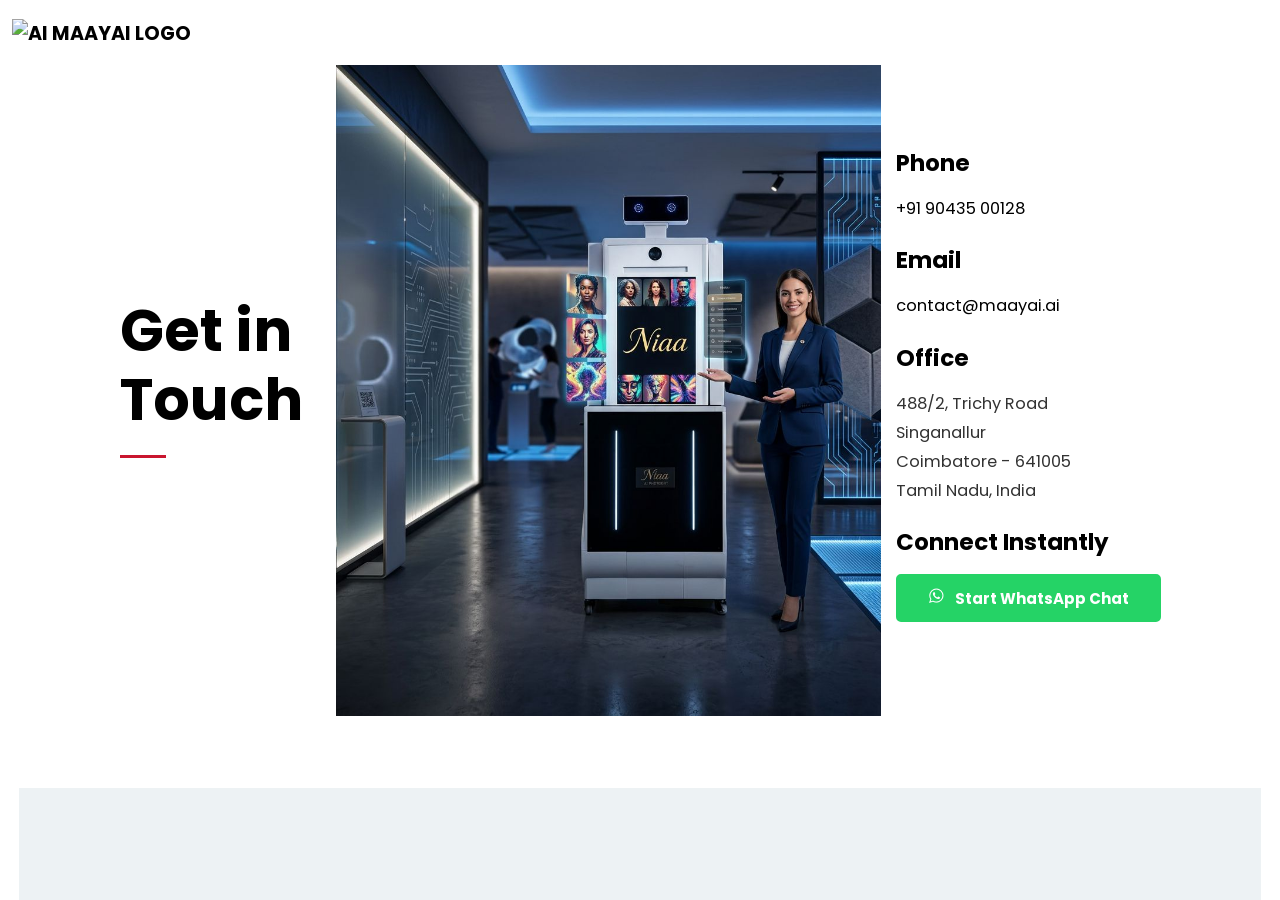
==== commit 13dedf9f: "Content update" ====
--- a/contact.html
+++ b/contact.html
@@ -29,7 +29,7 @@
                             <h2 class="logo-title">
                                 <a href="index.html">
                                     <img
-                                        src="img/AI_Maayai_Logo.png"
+                                        src="img/ai_maayai_logo.png"
                                         alt="AI Maayai Logo"
                                         class="logo-img" />
                                 </a>
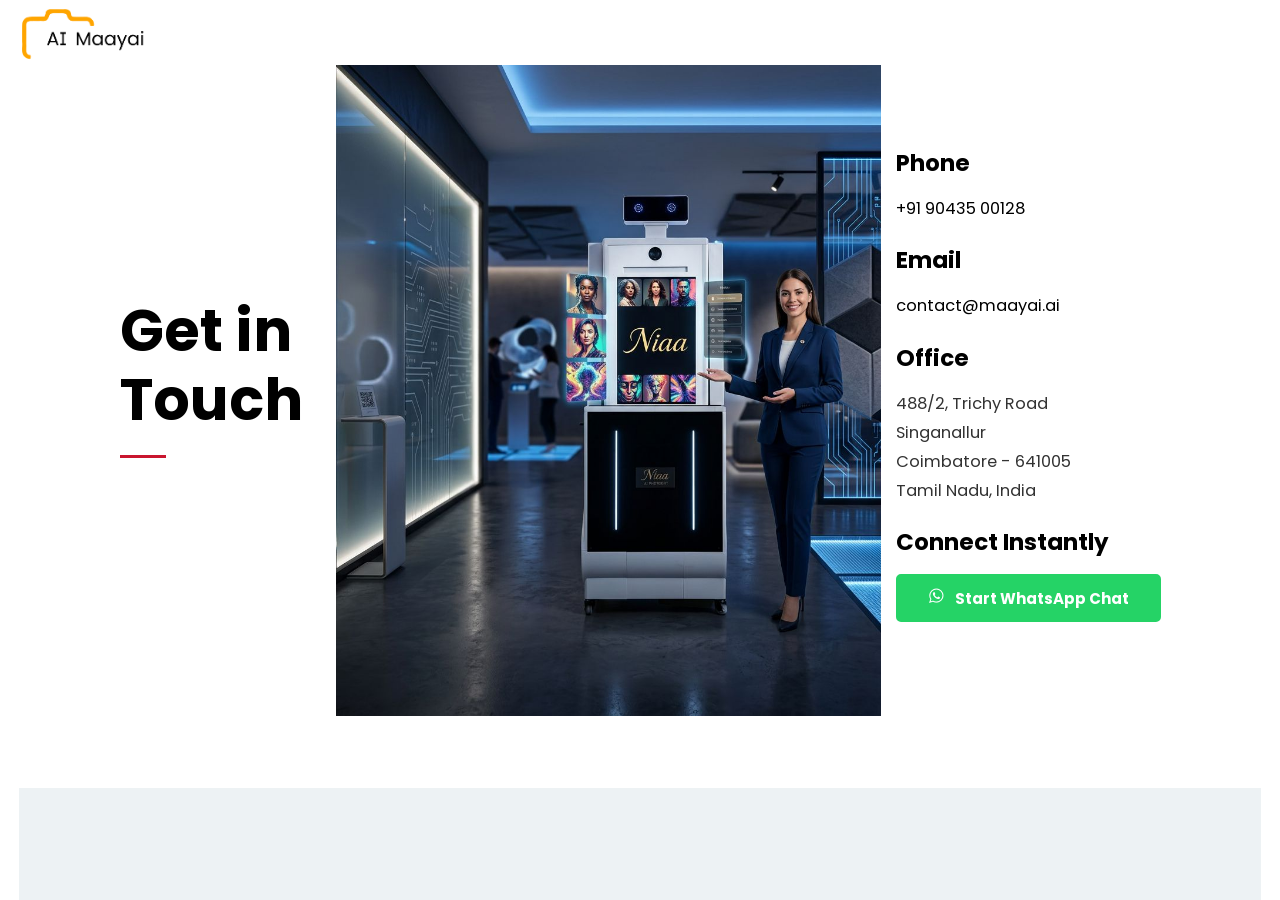
==== commit dafd1a24: "Logo update" ====
--- a/contact.html
+++ b/contact.html
@@ -29,7 +29,7 @@
                             <h2 class="logo-title">
                                 <a href="index.html">
                                     <img
-                                        src="img/ai_maayai_logo.png"
+                                        src="img/logo_ai_maayai.png"
                                         alt="AI Maayai Logo"
                                         class="logo-img" />
                                 </a>
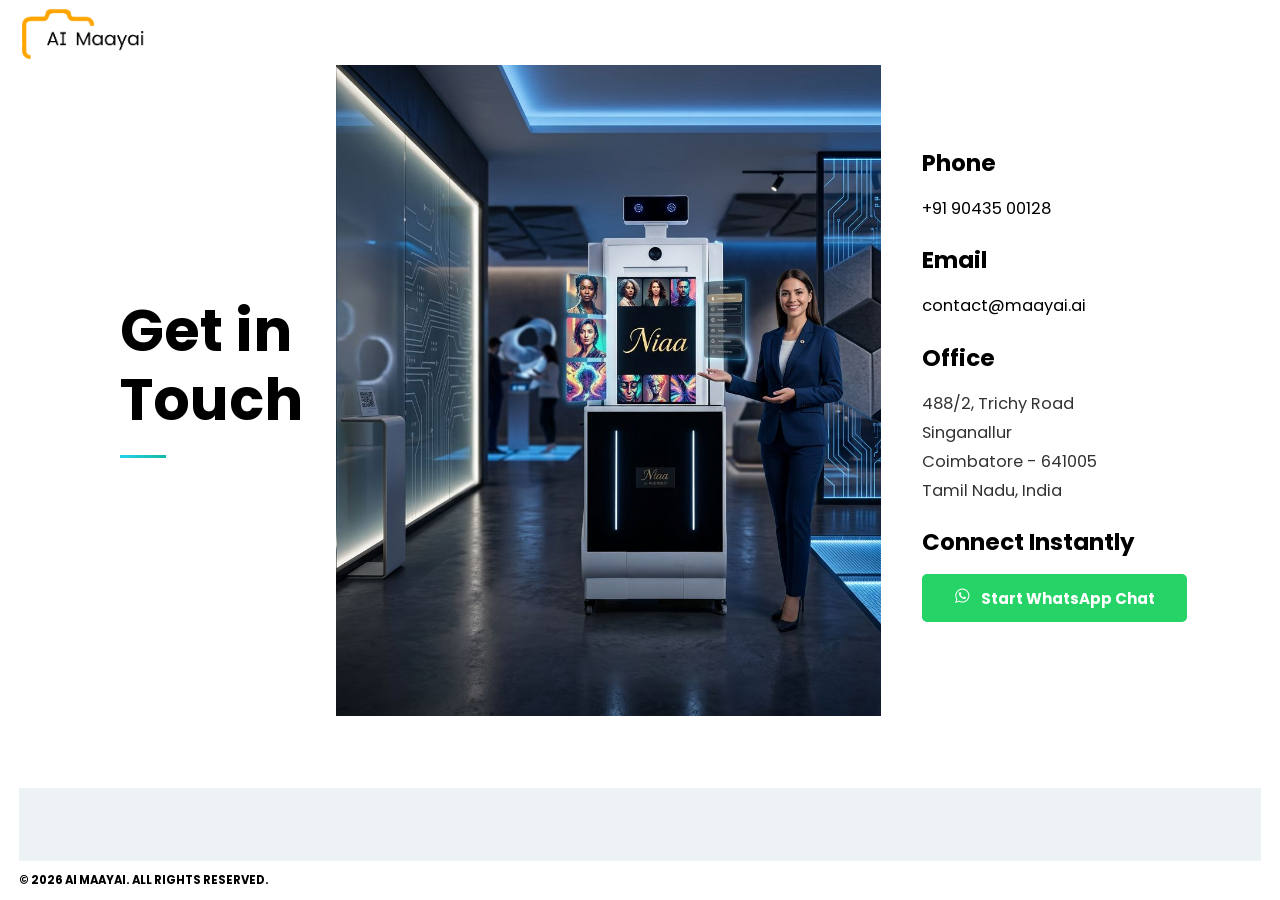
==== commit 67116e1d: "" ====
--- a/contact.html
+++ b/contact.html
@@ -65,7 +65,8 @@
                             </p>
                             <h3 class="the-title">Email</h3>
                             <p>
-                                <a href="mailto:contact@maayai.ai">contact@maayai.ai</a>
+                                <a
+                                    href="mailto:contact@maayai.ai">contact@maayai.ai</a>
                             </p>
                         </div>
                         <div class="address-detail">
@@ -80,8 +81,11 @@
                                 Tamil Nadu, India
                             </p>
                             <h3 class="the-title">Connect Instantly</h3>
-                            <a class="button style-1 whatsapp-button" href="https://wa.me/919043500128" target="_blank" rel="noopener noreferrer">
-                                <i class="icon-social-whatsapp-outline" aria-hidden="true"></i>
+                            <a class="button style-1 whatsapp-button"
+                                href="https://wa.me/919043500128"
+                                target="_blank" rel="noopener noreferrer">
+                                <i class="icon-social-whatsapp-outline"
+                                    aria-hidden="true"></i>
                                 <span>Start WhatsApp Chat</span>
                             </a>
                         </div>
@@ -90,6 +94,12 @@
             </div>
             <!-- end Content -->
             <!-- Footer -->
+            <footer id="footer">
+                <div class="copyright">
+                    <p class="copyright-text">© 2026 AI Maayai. All Rights
+                        Reserved.</p>
+                </div>
+            </footer>
             <!-- end Footer -->
         </div>
 
--- a/css/style.css
+++ b/css/style.css
@@ -344,7 +344,7 @@
 .divider-separator {
   width: 15%;
   height: 4px;
-  background: #c9162f;
+  background: linear-gradient(90deg, #25d2eb 0%, #14B8A6 100%);
   display: block;
 }
 
@@ -771,7 +771,7 @@
   font-size: 5rem;
   font-weight: 700;
   text-transform: capitalize;
-  line-height: 1.5em;
+  line-height: 8rem;
   margin-bottom: 10px;
 }
 
@@ -2884,7 +2884,7 @@
   width: 25%;
   align-self: center;
   padding-top: 13px;
-  padding-left: 0;
+  padding-left: 2%;
 }
 
 .contact-img-wrap {
--- a/css/responsive.css
+++ b/css/responsive.css
@@ -25,7 +25,7 @@
     font-size: 60%;
   }
   .video-content {
-    top: 56%;
+    top: 46%;
   }
 }
 
@@ -755,27 +755,67 @@
     margin-right: 0;
   }
 
+  #header .header-content-right {
+    flex: 1;
+    display: flex;
+    justify-content: flex-end;
+    align-items: center;
+    position: static;
+  }
+
+  #header .main-nav {
+    width: auto;
+    display: flex;
+    align-items: center;
+    justify-content: flex-end;
+    position: static;
+  }
+
   #main-menu {
-    display: none;
+    display: none !important;
   }
 
   #main-menu.active {
-    display: block;
+    display: block !important;
   }
 
   #header .jepret-menu-mobile {
-    display: block;
-    width: 100%;
-    border: none;
-    padding: 1px 0;
+    display: inline-flex;
+    align-items: center;
+    justify-content: center;
+    width: 44px;
+    height: 44px;
+    border: 0;
+    border-radius: 12px;
+    background: #25d2eb;
+    color: #fff;
+    padding: 0;
+    box-shadow: 0 12px 24px rgba(37, 210, 235, 0.28);
+    flex: 0 0 auto;
   }
 
   .sm.mobile-menu {
-    display: none;
+    display: none !important;
     position: fixed;
-    right: 20px;
-    background: #fff;
-    margin-top: 4px;
+    top: 74px;
+    left: 12px;
+    right: 12px;
+    width: auto;
+    margin-top: 0;
+    padding: 10px;
+    border-radius: 0;
+    background: #F8FAFC;
+    border: 1px solid rgba(218, 13, 43, 0.12);
+    box-shadow: 0 24px 42px rgba(17, 17, 17, 0.18);
+    backdrop-filter: blur(18px);
+    -webkit-backdrop-filter: blur(18px);
+    max-height: calc(100vh - 92px);
+    overflow-y: auto;
+    z-index: 140;
+  }
+
+  .sm.mobile-menu.active {
+    display: block !important;
   }
 
   .left-bar,
@@ -789,17 +829,34 @@
 
   #header .sm-clean li {
     margin-right: 0;
+    display: block;
   }
 
   #header .sm-clean a,
   .sm-clean a:hover,
   .sm-clean a:focus,
   .sm-clean a:active {
-    font-size: 1.2rem;
+    display: block;
+    padding: 14px 16px;
+    font-size: 1.25rem;
+    color: #1b1b1b;
+    border-radius: 12px;
+    text-align: left;
   }
 
   .sm-clean a span.sub-arrow::before {
     content: "+";
+  }
+
+  #header .sm-clean a:hover,
+  #header .sm-clean a:focus,
+  #header .sm-clean a:active {
+    background: linear-gradient(90deg, rgba(218, 13, 43, 0.1) 0%, rgba(242, 180, 90, 0.14) 100%);
+    color: #da0d2b;
+  }
+
+  #header .sm-clean li + li a {
+    margin-top: 4px;
   }
 
   .about-block {
@@ -1364,7 +1421,10 @@
   }
 
   .intro-block h3.sub-title {
-    line-height: 0;
+    font-size: 1rem;
+    line-height: 1.35em;
+    letter-spacing: 3px;
+    margin-bottom: 12px;
   }
 
   .intro-block h2.the-title {
@@ -1924,6 +1984,20 @@
 
   .contact-block h2.the-title {
     line-height: 1.2em;
+  }
+
+  .contact-block .demo-explore-wrap {
+    margin-top: 28px;
+    padding: 22px 18px 18px;
+  }
+
+  .contact-block .demo-explore-wrap .sub-title {
+    font-size: 15px;
+    letter-spacing: 1.5px;
+  }
+
+  .contact-block .demo-explore-wrap .the-desc {
+    font-size: 17px;
   }
 
   .partner-style-2 .the-desc {
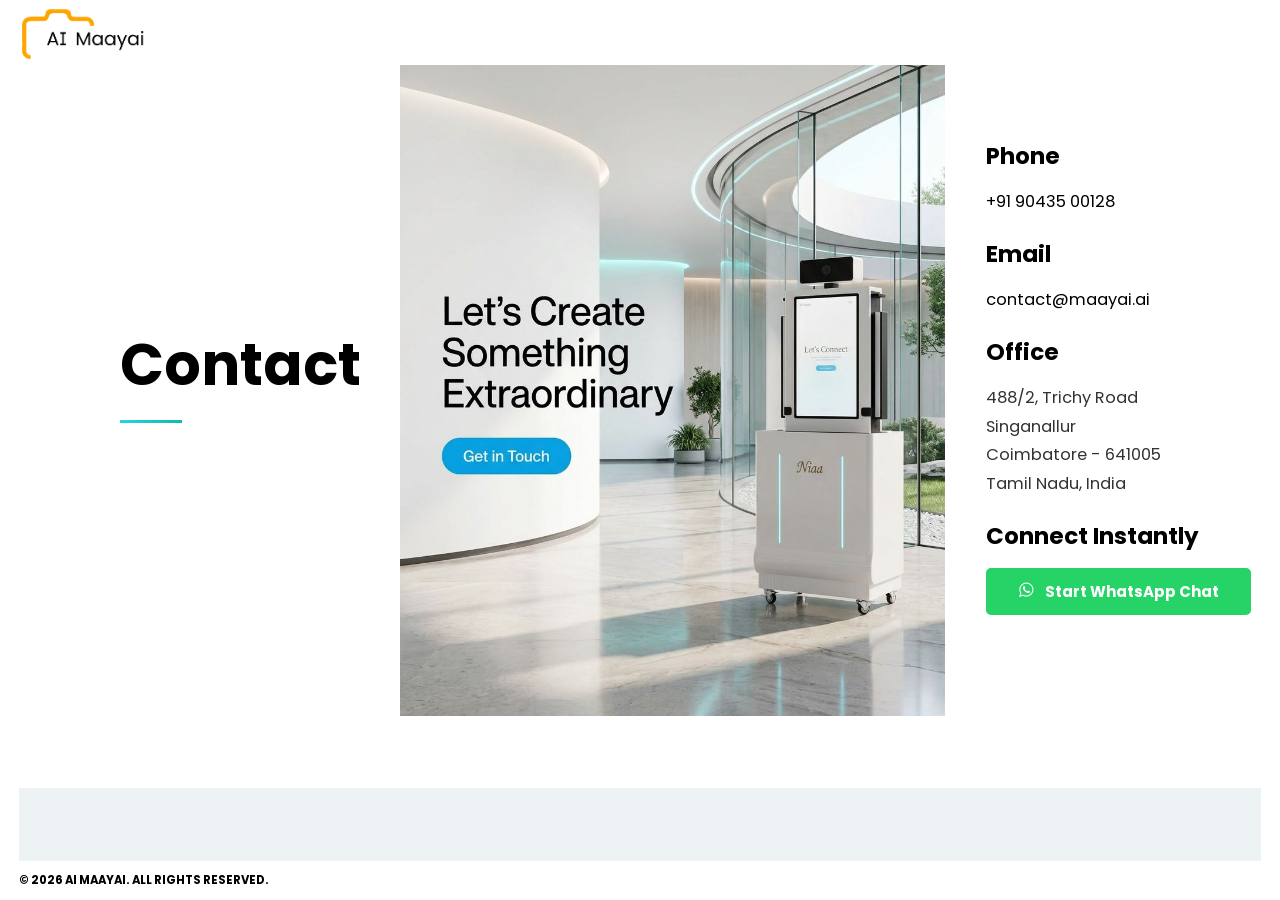
==== commit eee569fc: "content update" ====
--- a/contact.html
+++ b/contact.html
@@ -49,12 +49,12 @@
                 <div class="contact-block contact-block-2 clearfix">
                     <div class="column column-3 title-wrap">
                         <h1 class="the-title">
-                            Get in Touch
+                            Contact
                         </h1>
                         <span class="divider-separator"></span>
                     </div>
                     <div class="column column-40 contact-img-wrap">
-                        <img src="img/get_in_touch.jpeg" alt="contact-img"
+                        <img src="img/contact.jpeg" alt="contact-img"
                             class="contact-img">
                     </div>
                     <div class="column column-3 detail-wrap">
--- a/css/style.css
+++ b/css/style.css
@@ -773,6 +773,7 @@
   text-transform: capitalize;
   line-height: 8rem;
   margin-bottom: 10px;
+  margin-left: -15px;
 }
 
 .partner-title-wrap .column-2:last-child {
@@ -2875,7 +2876,7 @@
 }
 
 .contact-block-2 .title-wrap {
-  width: 25%;
+  width: 30%;
   align-self: center;
   padding-left: 120px;
 }
@@ -2883,7 +2884,7 @@
 .contact-block-2 .detail-wrap {
   width: 25%;
   align-self: center;
-  padding-top: 13px;
+  padding-top: 0px;
   padding-left: 2%;
 }
 
@@ -3324,4 +3325,8 @@
 
 .niaa-logo-img {
   max-height: 60px;
+}
+
+#why-ai-maayai .container {
+  padding: 0px;
 }
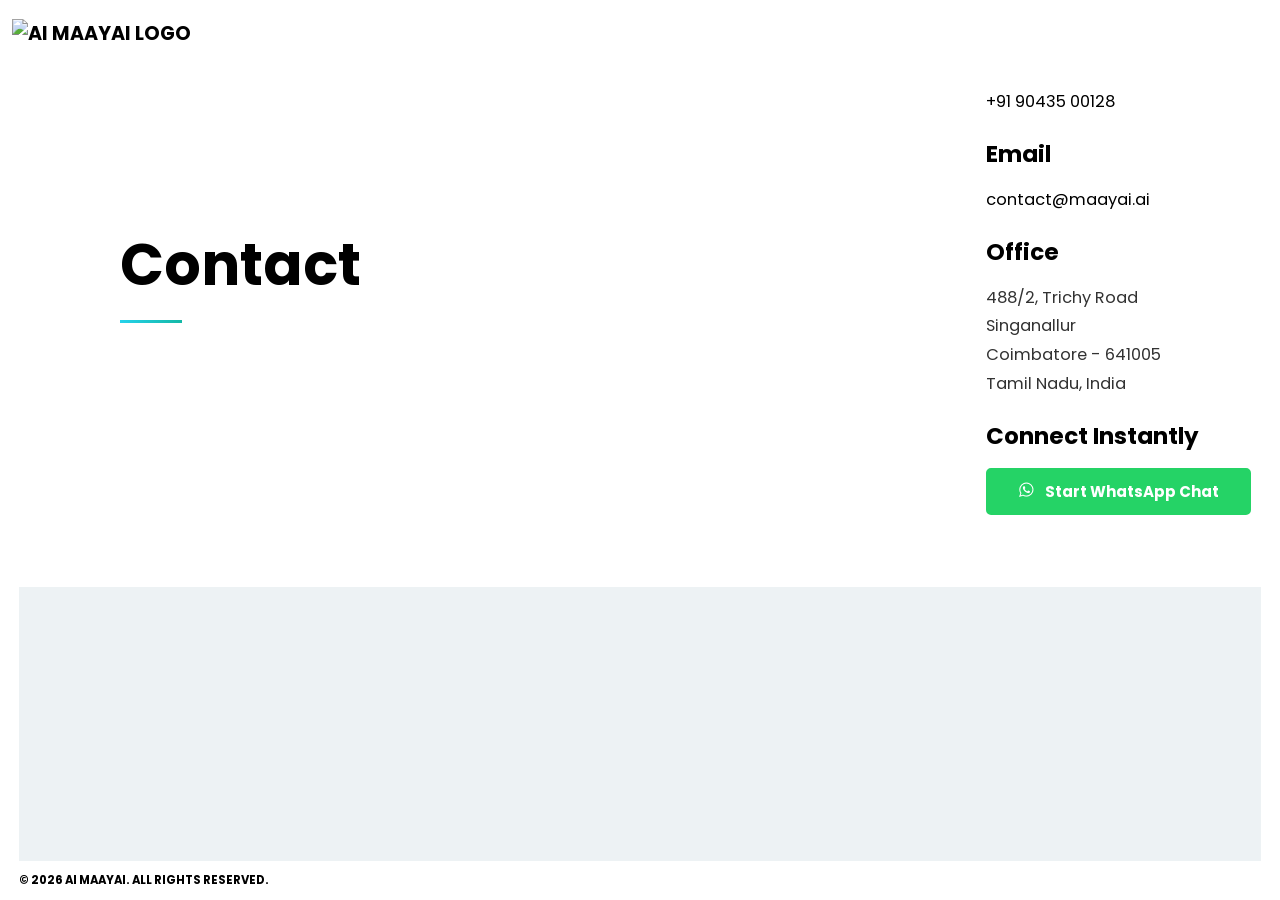
==== commit 02477720: "Updated remote urls path" ====
--- a/contact.html
+++ b/contact.html
@@ -5,13 +5,30 @@
         <meta charset="UTF-8">
         <meta http-equiv="X-UA-Compatible" content="IE=edge">
         <meta name="viewport" content="width=device-width, initial-scale=1.0">
+        <script src="js/media-config.js"></script>
         <link rel="stylesheet" href="css/style.css">
         <link rel="stylesheet" href="css/responsive.css">
         <link rel="stylesheet" href="css/plugin.css">
         <link rel="stylesheet" href="css/font.css">
+        <meta
+            name="description"
+            content="Book an AI photo booth demo with AI Maayai. We support photobooth rentals and interactive AI kiosk deployments for events, corporate activations, weddings, exhibitions, retail, and brand experiences across India." />
+        <meta
+            name="keywords"
+            content="AI photo booth, AI photobooth, photo booth rental, AI photo booth rental, corporate photo booth, event photo booth, wedding photo booth, photobooth company India, AI photobooth India, AI photo booth India, interactive AI kiosk, AI kiosk, AI photo booth for events, AI photo booth for corporate events, AI photo booth for weddings, AI photo booth for exhibitions, photobooth Chennai, AI photo booth Chennai, photobooth Bangalore, AI photo booth Bangalore, photobooth Tamil Nadu" />
+        <meta property="og:title" content="Book an AI Photo Booth Demo | AI Maayai" />
+        <meta
+            property="og:description"
+            content="Book an AI photo booth demo with AI Maayai for events, corporate activations, weddings, exhibitions, retail, and brand experiences across India." />
+        <meta property="og:type" content="website" />
+        <meta name="twitter:card" content="summary_large_image" />
+        <meta name="twitter:title" content="Book an AI Photo Booth Demo | AI Maayai" />
+        <meta
+            name="twitter:description"
+            content="Book an AI photo booth demo with AI Maayai for events, corporate activations, weddings, exhibitions, retail, and brand experiences across India." />
 
         <!-- document title -->
-        <title>AI Maayai | Niaa | Contact</title>
+        <title>Book an AI Photo Booth Demo | AI Maayai</title>
     </head>
 
     <body>
@@ -29,7 +46,7 @@
                             <h2 class="logo-title">
                                 <a href="index.html">
                                     <img
-                                        src="img/logo_ai_maayai.png"
+                                        data-media-src="img/logo_ai_maayai.png"
                                         alt="AI Maayai Logo"
                                         class="logo-img" />
                                 </a>
@@ -54,7 +71,7 @@
                         <span class="divider-separator"></span>
                     </div>
                     <div class="column column-40 contact-img-wrap">
-                        <img src="img/contact.jpeg" alt="contact-img"
+                        <img data-media-src="img/contact.jpeg" alt="contact-img"
                             class="contact-img">
                     </div>
                     <div class="column column-3 detail-wrap">
@@ -79,7 +96,7 @@
                                 Coimbatore - 641005
                                 <br>
                                 Tamil Nadu, India
-                            </p>
+                            </p>                            
                             <h3 class="the-title">Connect Instantly</h3>
                             <a class="button style-1 whatsapp-button"
                                 href="https://wa.me/919043500128"
